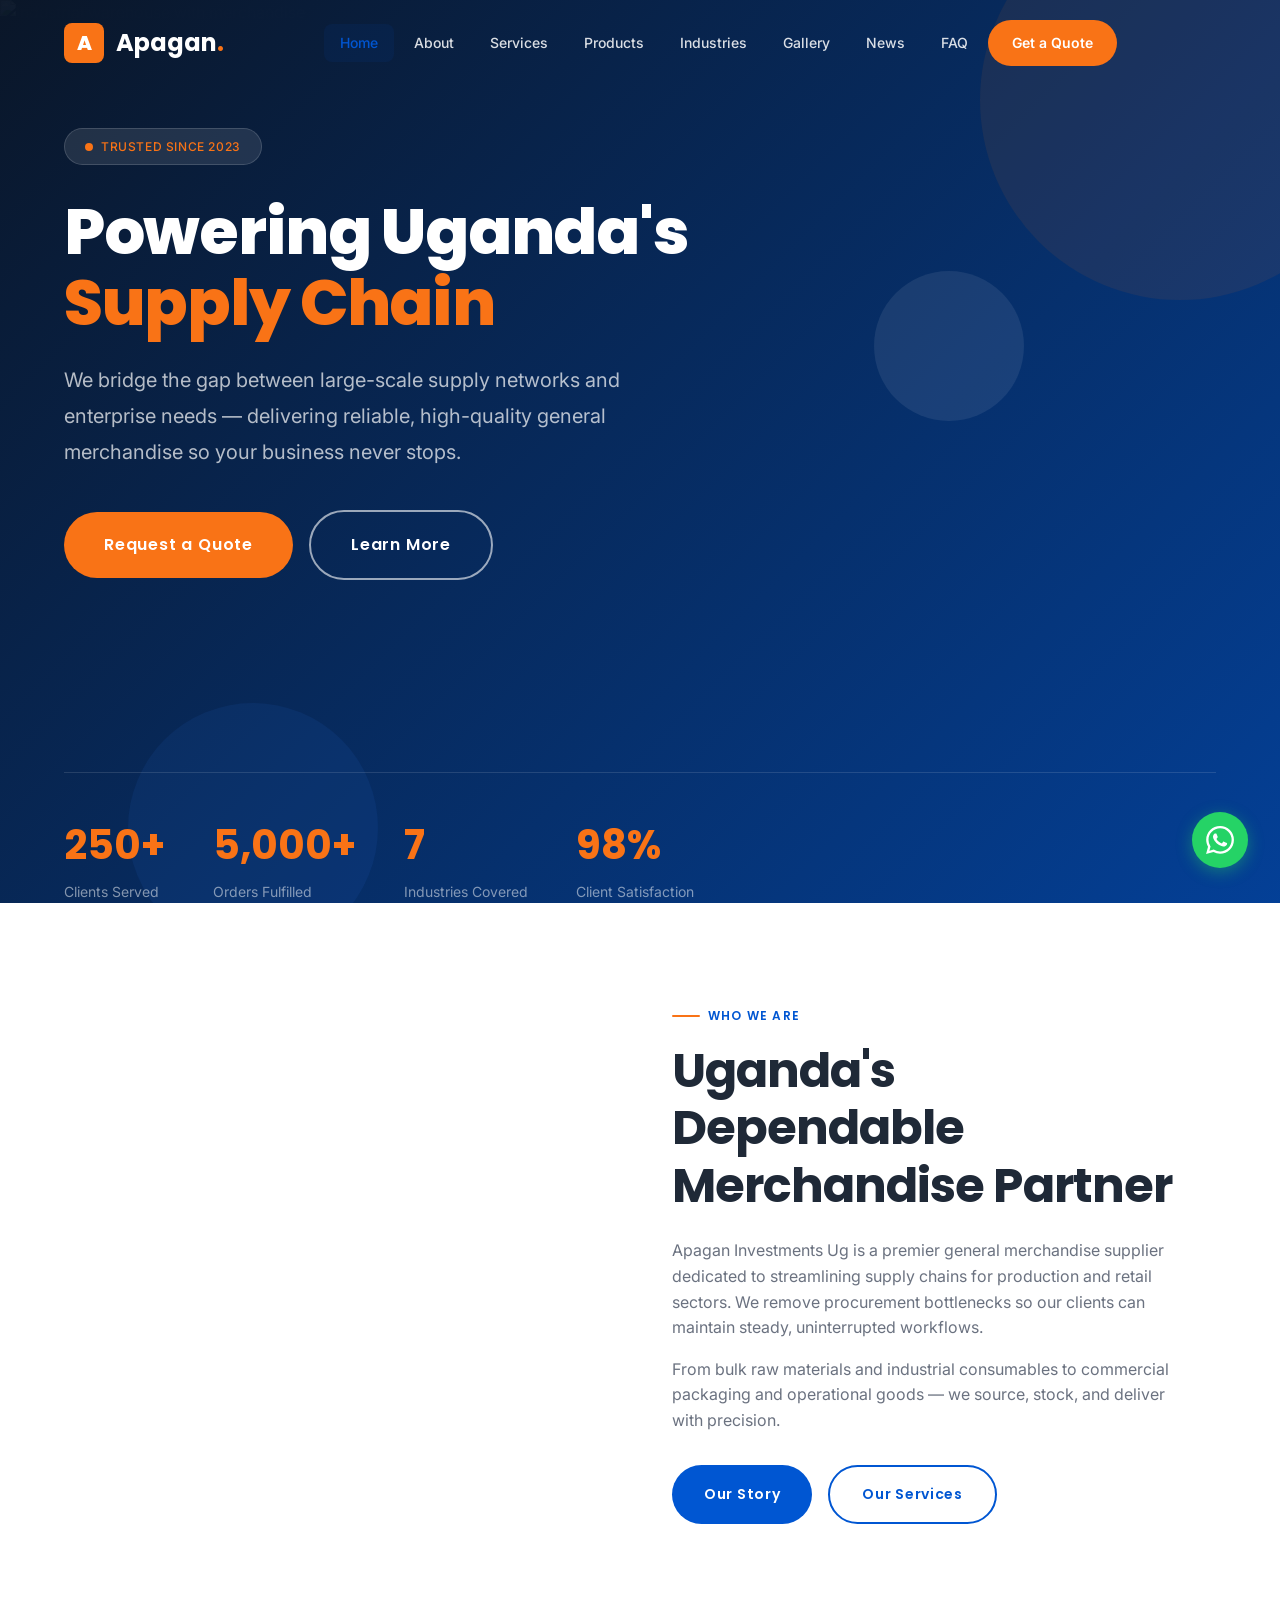
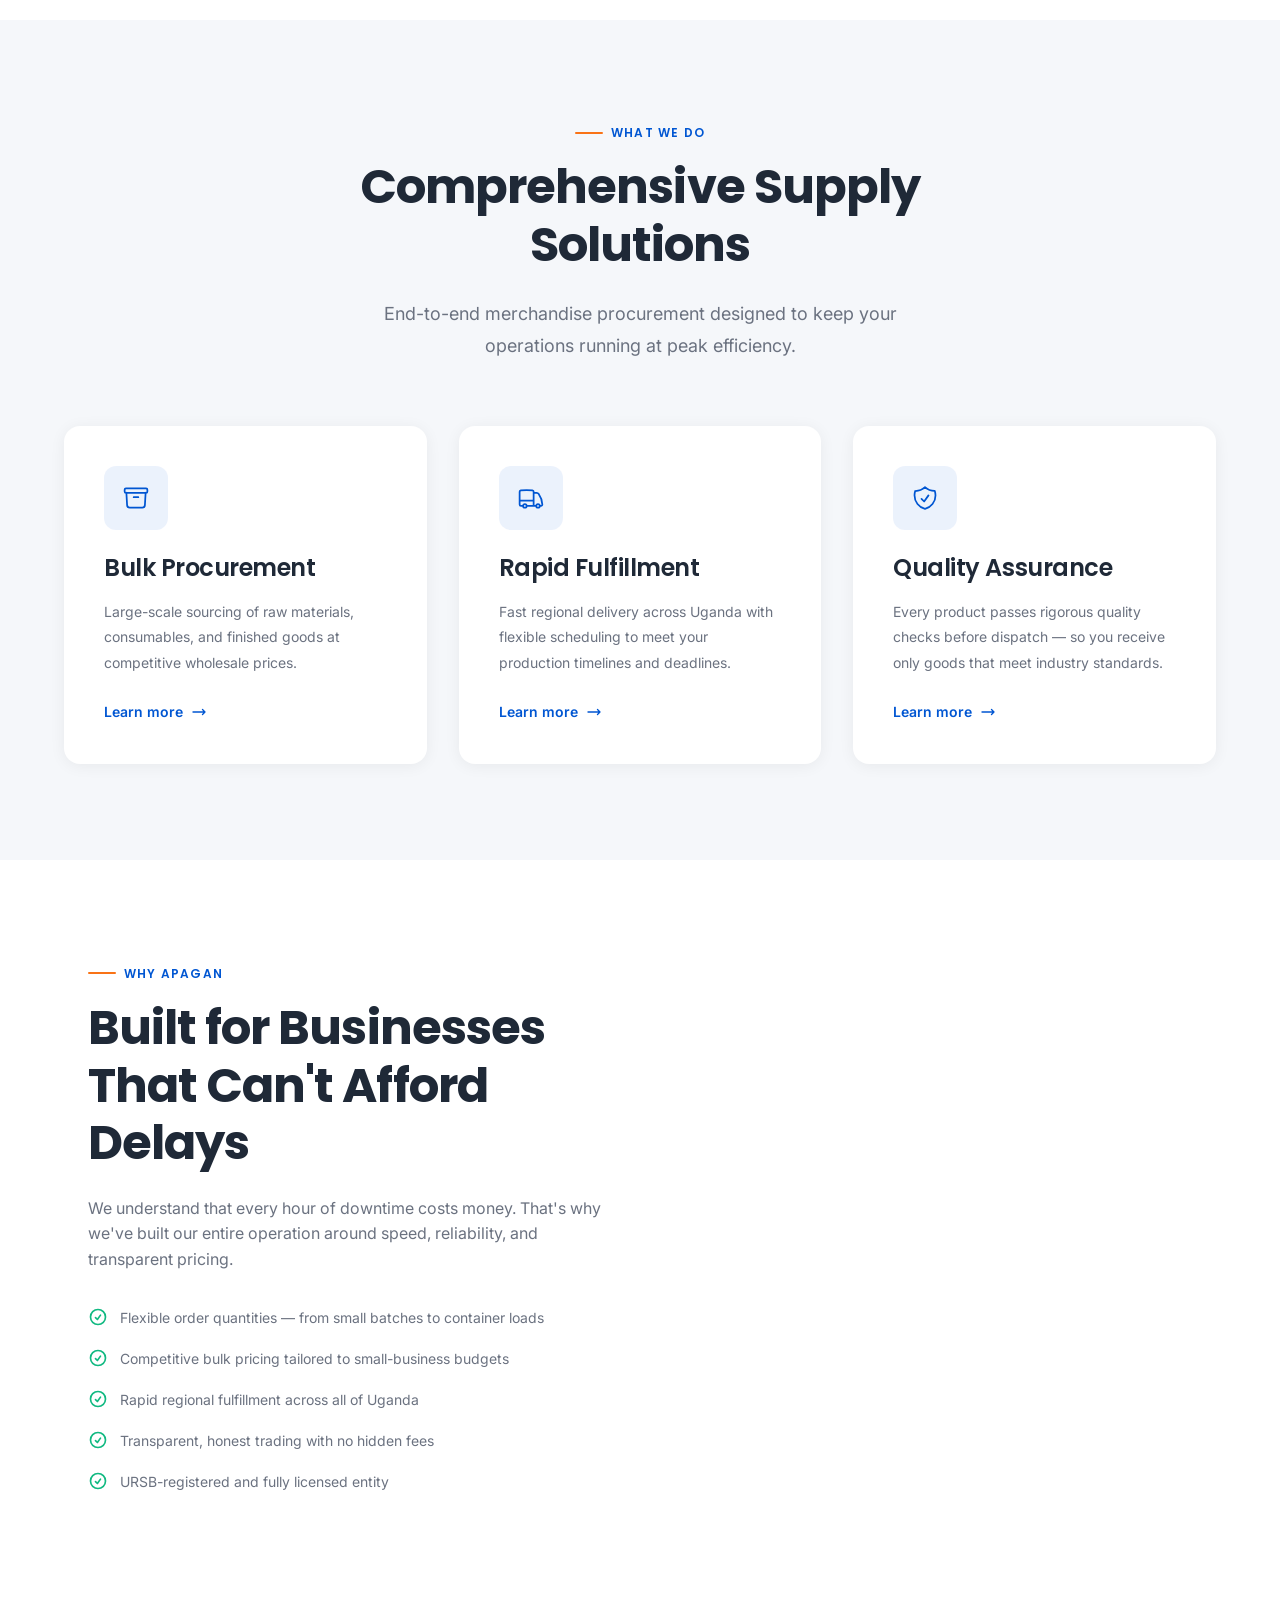
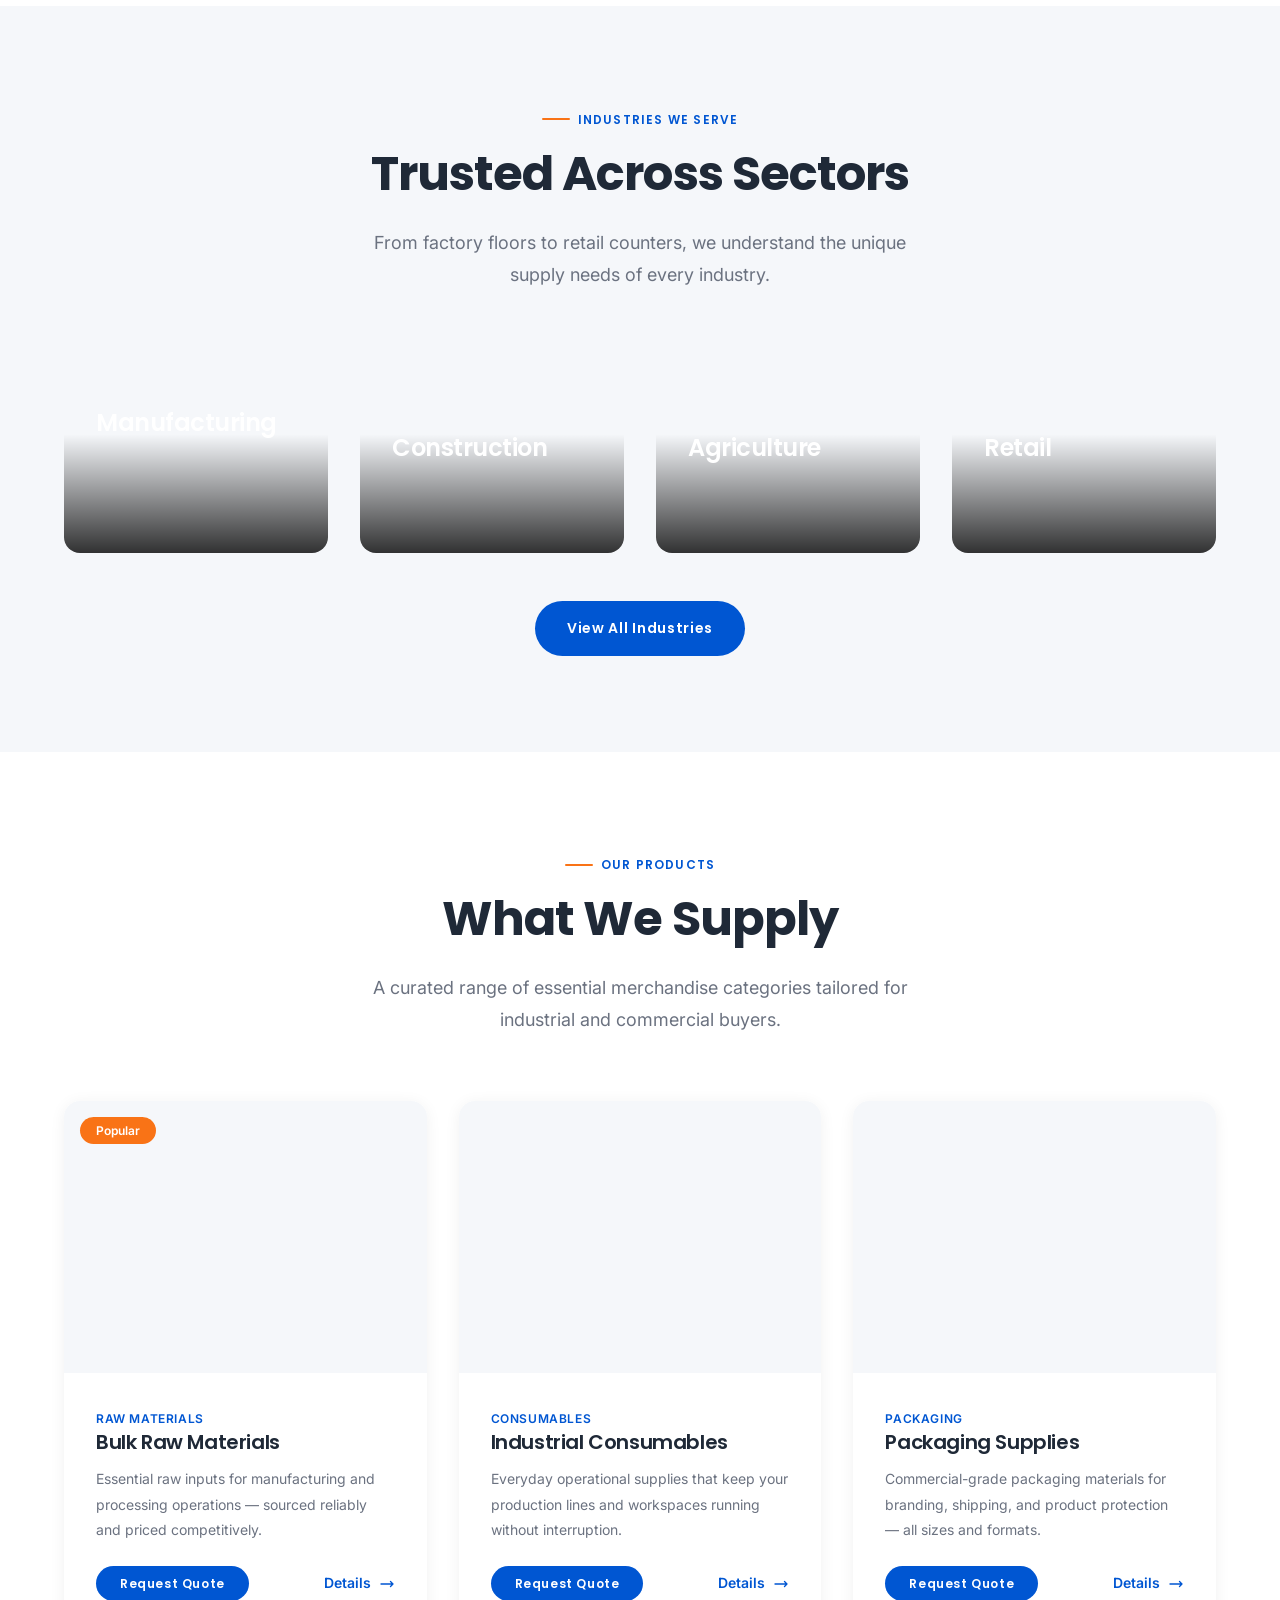
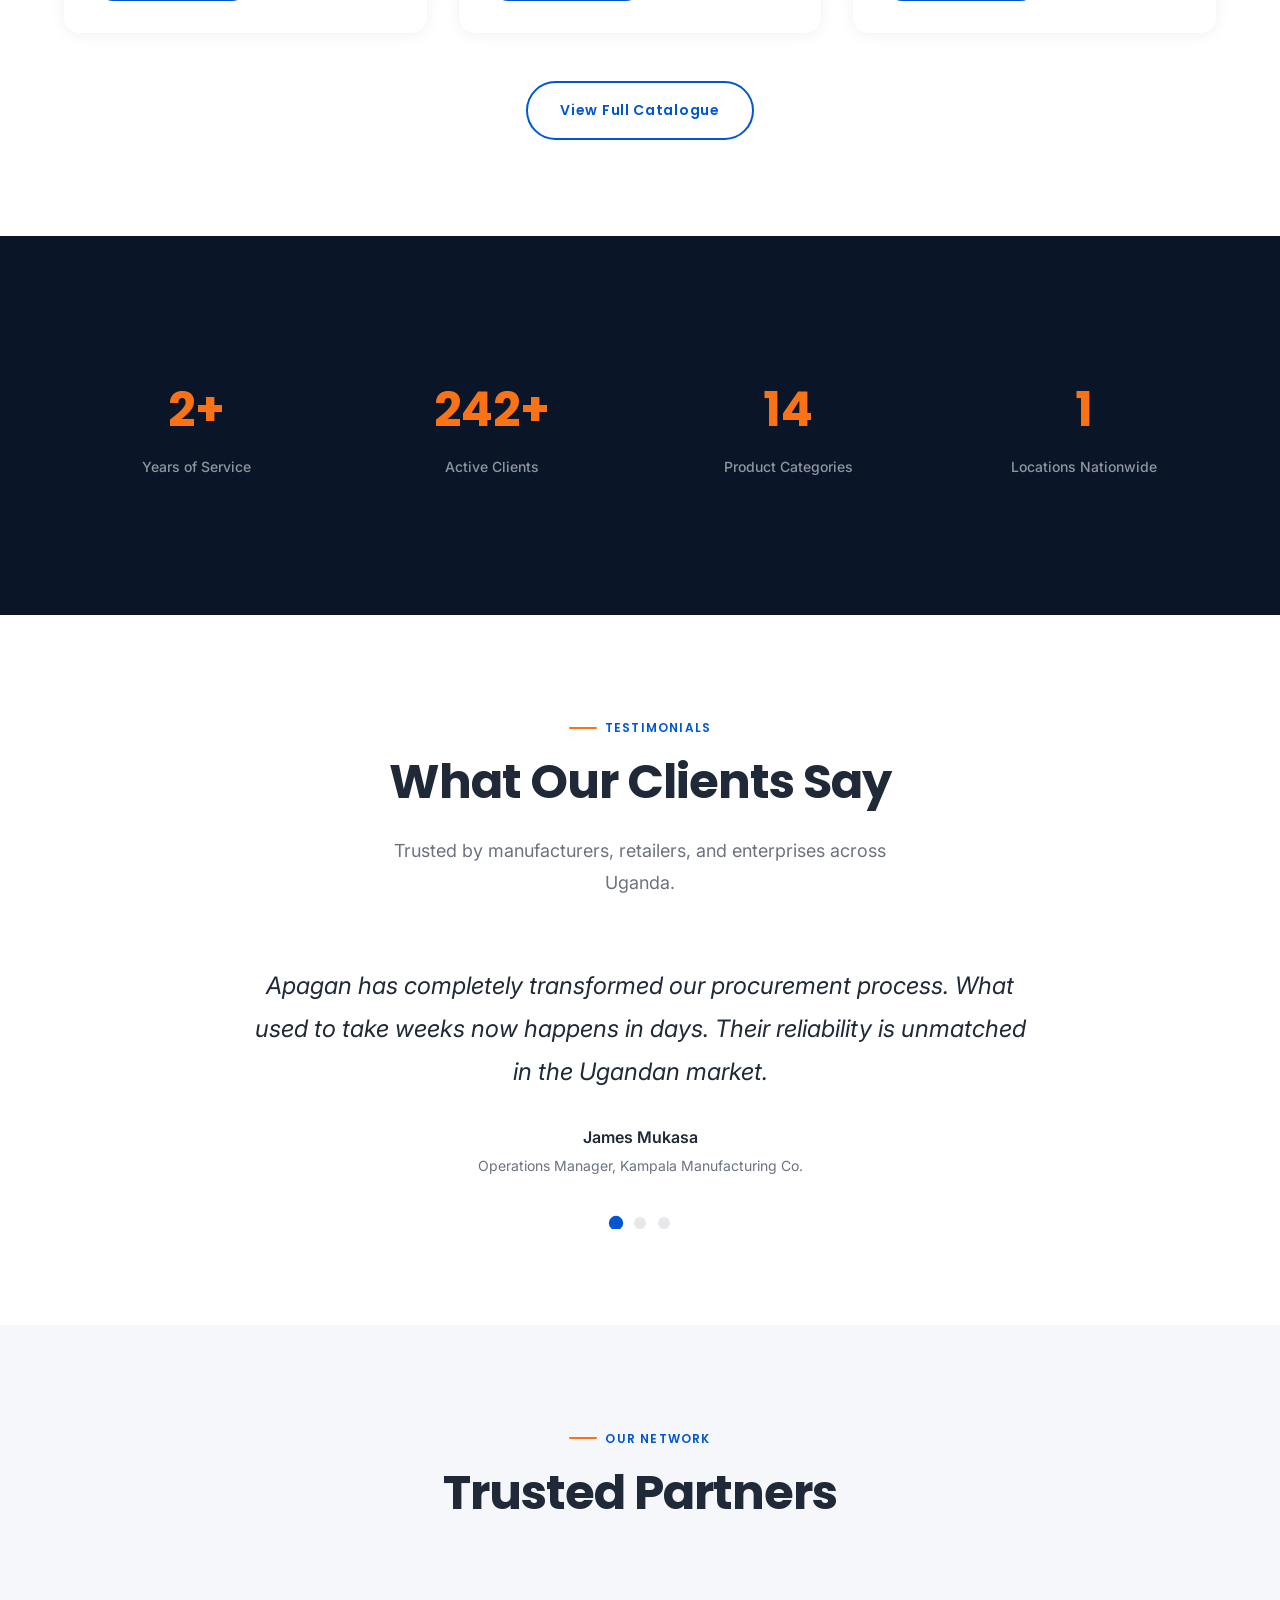
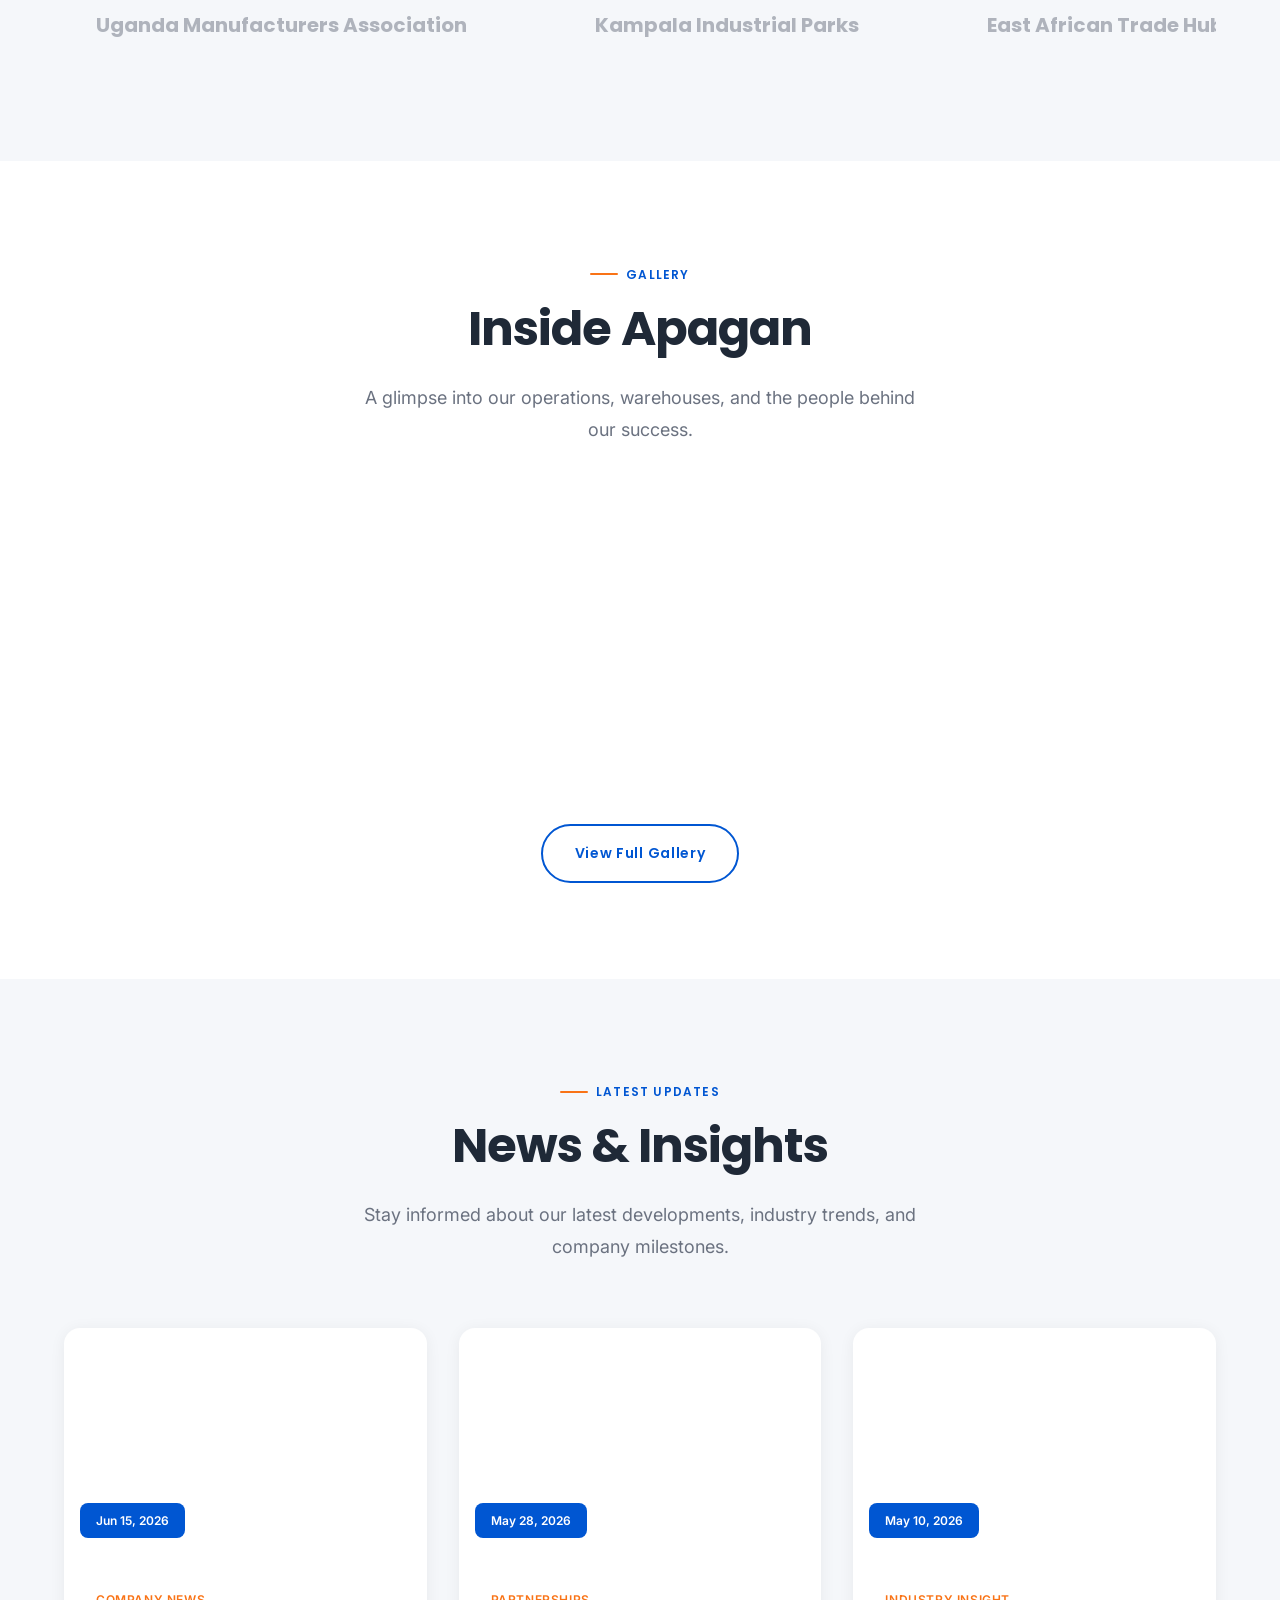
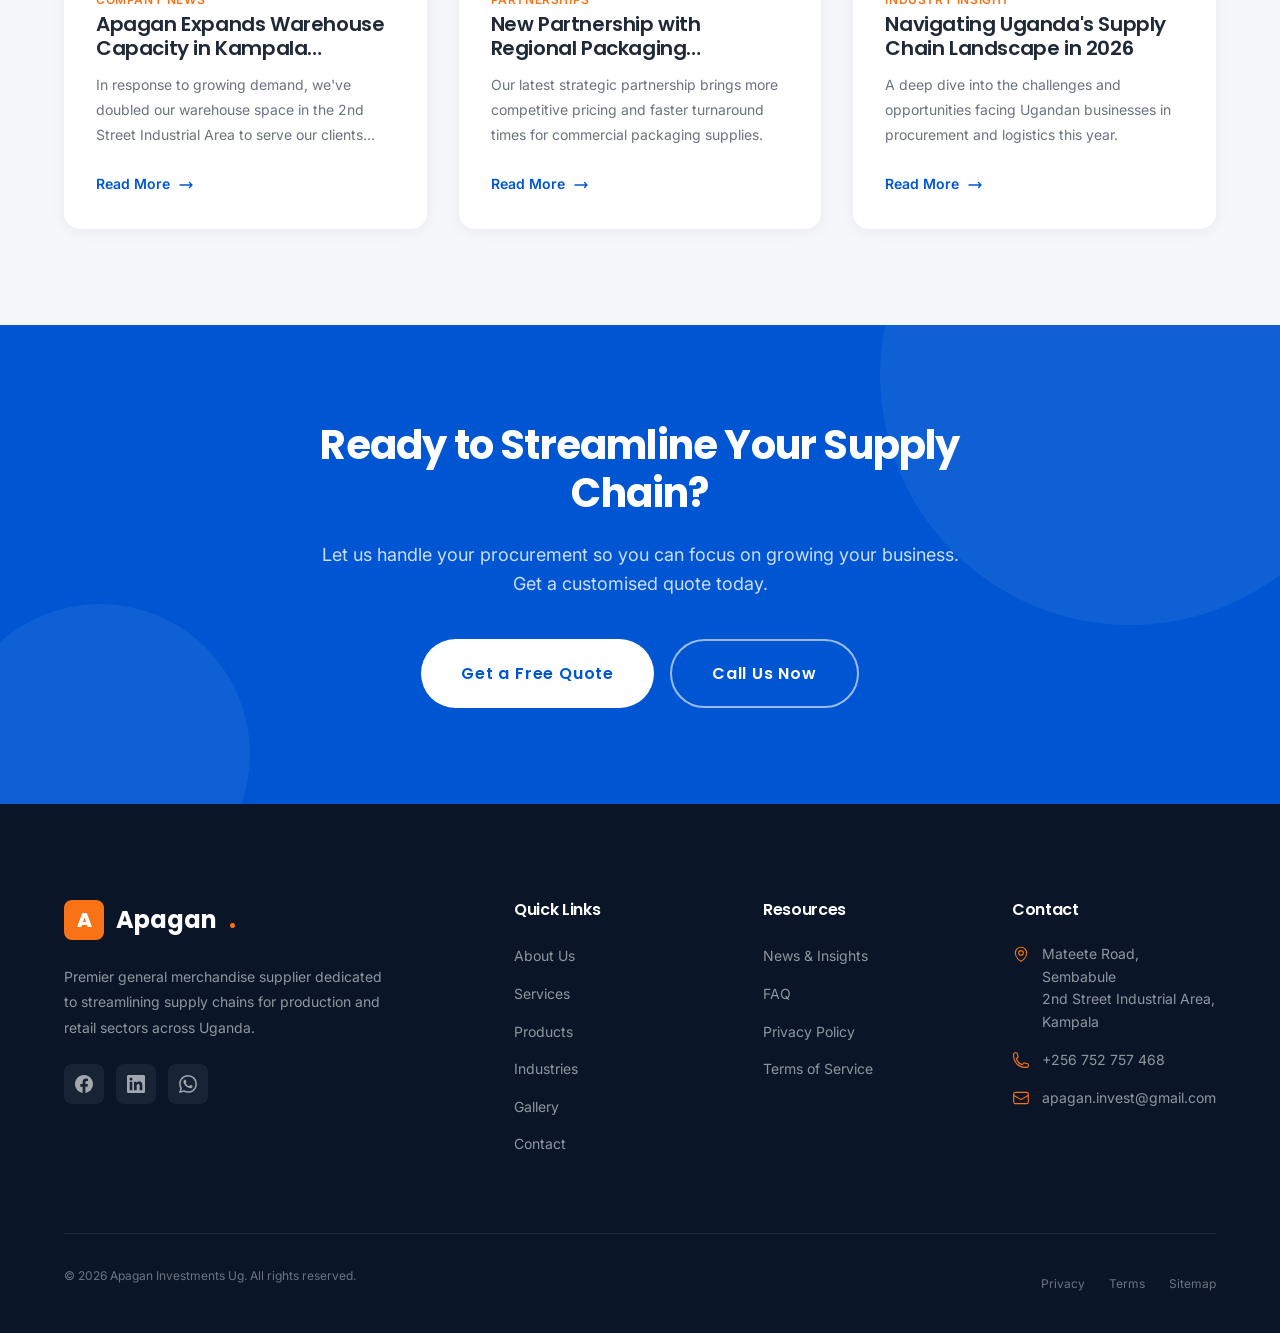
==== index.html @ 0154a601 "first commit" ====
<!DOCTYPE html>
<html lang="en">
<head>
  <meta charset="UTF-8">
  <meta name="viewport" content="width=device-width, initial-scale=1.0">
  <meta http-equiv="X-UA-Compatible" content="IE=edge">

  <!-- SEO -->
  <title>Apagan Investments Ug — Premier General Merchandise Supplier in Uganda</title>
  <meta name="description" content="Apagan Investments Ug is Uganda's trusted general merchandise supplier. We provide bulk raw materials, industrial consumables, packaging supplies, and operational goods with rapid regional fulfillment.">
  <meta name="keywords" content="general merchandise Uganda, bulk supplier Kampala, industrial supplies Uganda, packaging supplies, raw materials supplier">
  <link rel="canonical" href="https://www.apaganinvestments.co.ug/">

  <!-- Open Graph -->
  <meta property="og:type" content="website">
  <meta property="og:title" content="Apagan Investments Ug — Premier General Merchandise Supplier">
  <meta property="og:description" content="Streamlining supply chains for production and retail sectors across Uganda.">
  <meta property="og:url" content="https://www.apaganinvestments.co.ug/">
  <meta property="og:site_name" content="Apagan Investments Ug">
  <meta property="og:locale" content="en_UG">

  <!-- Twitter Card -->
  <meta name="twitter:card" content="summary_large_image">
  <meta name="twitter:title" content="Apagan Investments Ug — Premier General Merchandise Supplier">
  <meta name="twitter:description" content="Streamlining supply chains for production and retail sectors across Uganda.">

  <!-- Schema.org Structured Data -->
  <script type="application/ld+json">
  {
    "@context": "https://schema.org",
    "@type": "Organization",
    "name": "Apagan Investments Ug",
    "description": "Premier general merchandise supplier dedicated to streamlining supply chains for production and retail sectors in Uganda.",
    "url": "https://www.apaganinvestments.co.ug",
    "telephone": "+256752757468",
    "email": "apagan.invest@gmail.com",
    "foundingDate": "2023-05",
    "address": [
      {
        "@type": "PostalAddress",
        "streetAddress": "Mateete Road",
        "addressLocality": "Sembabule",
        "addressCountry": "UG"
      },
      {
        "@type": "PostalAddress",
        "streetAddress": "2nd Street Industrial Area",
        "addressLocality": "Kampala",
        "addressCountry": "UG"
      }
    ],
    "sameAs": [
      "https://www.facebook.com/apaganinvestments",
      "https://www.linkedin.com/company/apaganinvestments"
    ]
  }
  </script>

  <!-- Fonts -->
  <link rel="preconnect" href="https://fonts.googleapis.com">
  <link rel="preconnect" href="https://fonts.gstatic.com" crossorigin>
  <link href="https://fonts.googleapis.com/css2?family=Inter:wght@400;500;600;700&family=Poppins:wght@400;500;600;700;800&display=swap" rel="stylesheet">

  <!-- Stylesheets -->
  <link rel="stylesheet" href="assets/css/variables.css">
  <link rel="stylesheet" href="assets/css/style.css">
  <link rel="stylesheet" href="assets/css/animations.css">
  <link rel="stylesheet" href="assets/css/responsive.css">
</head>
<body>

  <!-- Loading Screen -->
  <div class="loader" role="status" aria-label="Loading">
    <div class="loader__content">
      <div class="loader__logo">Apagan<span>.</span></div>
      <div class="loader__bar"><div class="loader__bar-inner"></div></div>
    </div>
  </div>

  <!-- Scroll Progress -->
  <div class="scroll-progress" aria-hidden="true"></div>

  <!-- Header / Navigation -->
  <header class="header" role="banner">
    <div class="container">
      <div class="header__inner">
        <a href="index.html" class="header__logo" aria-label="Apagan Investments Home">
          <div class="header__logo-icon">A</div>
          <div class="header__logo-text">Apagan<span>.</span></div>
        </a>

        <nav class="header__nav" role="navigation" aria-label="Main navigation">
          <a href="index.html" class="active">Home</a>
          <a href="about.html">About</a>
          <a href="services.html">Services</a>
          <a href="products.html">Products</a>
          <a href="industries.html">Industries</a>
          <a href="gallery.html">Gallery</a>
          <a href="news.html">News</a>
          <a href="faq.html">FAQ</a>
          <a href="contact.html" class="header__cta">Get a Quote</a>
        </nav>

        <div class="header__overlay"></div>

        <button class="header__toggle" aria-label="Toggle navigation menu" aria-expanded="false">
          <span></span><span></span><span></span>
        </button>
      </div>
    </div>
  </header>

  <!-- ================================================================
       HERO SECTION
       ================================================================ -->
  <section class="hero" id="hero">
    <div class="hero__bg">
      <img src="https://images.unsplash.com/photo-1586528116311-ad8dd3c8310d?w=1920&q=80" alt="Industrial warehouse with merchandise" width="1920" height="1080" loading="eager">
    </div>
    <div class="hero__overlay"></div>
    <div class="hero__shapes" aria-hidden="true">
      <div class="hero__shape hero__shape--1"></div>
      <div class="hero__shape hero__shape--2"></div>
      <div class="hero__shape hero__shape--3"></div>
    </div>

    <div class="container">
      <div class="hero__content">
        <div class="hero__badge">Trusted Since 2023</div>
        <h1 class="hero__title">Powering Uganda's <span>Supply Chain</span></h1>
        <p class="hero__desc">We bridge the gap between large-scale supply networks and enterprise needs — delivering reliable, high-quality general merchandise so your business never stops.</p>
        <div class="hero__actions">
          <a href="contact.html" class="btn btn--secondary btn--lg">Request a Quote</a>
          <a href="about.html" class="btn btn--outline-white btn--lg">Learn More</a>
        </div>
      </div>

      <div class="hero__stats">
        <div>
          <div class="hero__stat-number"><span data-counter="250" data-suffix="+">0</span></div>
          <div class="hero__stat-label">Clients Served</div>
        </div>
        <div>
          <div class="hero__stat-number"><span data-counter="5000" data-suffix="+">0</span></div>
          <div class="hero__stat-label">Orders Fulfilled</div>
        </div>
        <div>
          <div class="hero__stat-number"><span data-counter="7" data-suffix="">0</span></div>
          <div class="hero__stat-label">Industries Covered</div>
        </div>
        <div>
          <div class="hero__stat-number"><span data-counter="98" data-suffix="%">0</span></div>
          <div class="hero__stat-label">Client Satisfaction</div>
        </div>
      </div>
    </div>
  </section>

  <!-- ================================================================
       COMPANY OVERVIEW
       ================================================================ -->
  <section class="section" id="overview">
    <div class="container">
      <div class="split">
        <div class="split__image" data-reveal="fade-right">
          <img src="https://images.unsplash.com/photo-1553413077-190dd305871c?w=800&q=80" alt="Apagan Investments warehouse operations" width="800" height="600" loading="lazy">
        </div>
        <div class="split__content" data-reveal="fade-left">
          <span class="section__label">Who We Are</span>
          <h2 class="section__title" style="text-align:left;">Uganda's Dependable Merchandise Partner</h2>
          <p class="text-light">Apagan Investments Ug is a premier general merchandise supplier dedicated to streamlining supply chains for production and retail sectors. We remove procurement bottlenecks so our clients can maintain steady, uninterrupted workflows.</p>
          <p class="text-light">From bulk raw materials and industrial consumables to commercial packaging and operational goods — we source, stock, and deliver with precision.</p>
          <div style="display:flex;gap:1rem;flex-wrap:wrap;margin-top:2rem;">
            <a href="about.html" class="btn btn--primary">Our Story</a>
            <a href="services.html" class="btn btn--outline">Our Services</a>
          </div>
        </div>
      </div>
    </div>
  </section>

  <!-- ================================================================
       SERVICES PREVIEW
       ================================================================ -->
  <section class="section section--bg" id="services">
    <div class="container">
      <div class="section__header" data-reveal="fade-up">
        <span class="section__label">What We Do</span>
        <h2 class="section__title">Comprehensive Supply Solutions</h2>
        <p class="section__subtitle">End-to-end merchandise procurement designed to keep your operations running at peak efficiency.</p>
      </div>

      <div class="grid grid--3">
        <!-- Service 1 -->
        <div class="service-card" data-reveal="fade-up" data-reveal-delay="100">
          <div class="service-card__icon">
            <svg xmlns="http://www.w3.org/2000/svg" fill="none" viewBox="0 0 24 24" stroke="currentColor" stroke-width="1.5"><path stroke-linecap="round" stroke-linejoin="round" d="M20.25 7.5l-.625 10.632a2.25 2.25 0 01-2.247 2.118H6.622a2.25 2.25 0 01-2.247-2.118L3.75 7.5M10 11.25h4M3.375 7.5h17.25c.621 0 1.125-.504 1.125-1.125v-1.5c0-.621-.504-1.125-1.125-1.125H3.375c-.621 0-1.125.504-1.125 1.125v1.5c0 .621.504 1.125 1.125 1.125z"/></svg>
          </div>
          <h3 class="service-card__title">Bulk Procurement</h3>
          <p class="service-card__text">Large-scale sourcing of raw materials, consumables, and finished goods at competitive wholesale prices.</p>
          <a href="services.html" class="card__link">Learn more <svg xmlns="http://www.w3.org/2000/svg" fill="none" viewBox="0 0 24 24" stroke="currentColor" stroke-width="2"><path stroke-linecap="round" stroke-linejoin="round" d="M17.25 8.25L21 12m0 0l-3.75 3.75M21 12H3"/></svg></a>
        </div>

        <!-- Service 2 -->
        <div class="service-card" data-reveal="fade-up" data-reveal-delay="200">
          <div class="service-card__icon">
            <svg xmlns="http://www.w3.org/2000/svg" fill="none" viewBox="0 0 24 24" stroke="currentColor" stroke-width="1.5"><path stroke-linecap="round" stroke-linejoin="round" d="M8.25 18.75a1.5 1.5 0 01-3 0m3 0a1.5 1.5 0 00-3 0m3 0h6m-9 0H3.375a1.125 1.125 0 01-1.125-1.125V14.25m17.25 4.5a1.5 1.5 0 01-3 0m3 0a1.5 1.5 0 00-3 0m3 0h1.125c.621 0 1.129-.504 1.09-1.124a17.902 17.902 0 00-3.213-9.193 2.056 2.056 0 00-1.58-.86H14.25M16.5 18.75h-2.25m0-11.177v-.958c0-.568-.422-1.048-.987-1.106a48.554 48.554 0 00-10.026 0 1.106 1.106 0 00-.987 1.106v7.635m12-6.677v6.677m0 4.5v-4.5m0 0h-12"/></svg>
          </div>
          <h3 class="service-card__title">Rapid Fulfillment</h3>
          <p class="service-card__text">Fast regional delivery across Uganda with flexible scheduling to meet your production timelines and deadlines.</p>
          <a href="services.html" class="card__link">Learn more <svg xmlns="http://www.w3.org/2000/svg" fill="none" viewBox="0 0 24 24" stroke="currentColor" stroke-width="2"><path stroke-linecap="round" stroke-linejoin="round" d="M17.25 8.25L21 12m0 0l-3.75 3.75M21 12H3"/></svg></a>
        </div>

        <!-- Service 3 -->
        <div class="service-card" data-reveal="fade-up" data-reveal-delay="300">
          <div class="service-card__icon">
            <svg xmlns="http://www.w3.org/2000/svg" fill="none" viewBox="0 0 24 24" stroke="currentColor" stroke-width="1.5"><path stroke-linecap="round" stroke-linejoin="round" d="M9 12.75L11.25 15 15 9.75m-3-7.036A11.959 11.959 0 013.598 6 11.99 11.99 0 003 9.749c0 5.592 3.824 10.29 9 11.623 5.176-1.332 9-6.03 9-11.622 0-1.31-.21-2.571-.598-3.751h-.152c-3.196 0-6.1-1.248-8.25-3.285z"/></svg>
          </div>
          <h3 class="service-card__title">Quality Assurance</h3>
          <p class="service-card__text">Every product passes rigorous quality checks before dispatch — so you receive only goods that meet industry standards.</p>
          <a href="services.html" class="card__link">Learn more <svg xmlns="http://www.w3.org/2000/svg" fill="none" viewBox="0 0 24 24" stroke="currentColor" stroke-width="2"><path stroke-linecap="round" stroke-linejoin="round" d="M17.25 8.25L21 12m0 0l-3.75 3.75M21 12H3"/></svg></a>
        </div>
      </div>
    </div>
  </section>

  <!-- ================================================================
       WHY CHOOSE US
       ================================================================ -->
  <section class="section" id="why-us">
    <div class="container">
      <div class="split split--reverse">
        <div class="split__image" data-reveal="fade-left">
          <img src="https://images.unsplash.com/photo-1600880292203-757bb62b4baf?w=800&q=80" alt="Professional business handshake" width="800" height="600" loading="lazy">
        </div>
        <div class="split__content" data-reveal="fade-right">
          <span class="section__label">Why Apagan</span>
          <h2 class="section__title" style="text-align:left;">Built for Businesses That Can't Afford Delays</h2>
          <p class="text-light" style="margin-bottom:2rem;">We understand that every hour of downtime costs money. That's why we've built our entire operation around speed, reliability, and transparent pricing.</p>

          <ul class="check-list">
            <li>
              <svg xmlns="http://www.w3.org/2000/svg" fill="none" viewBox="0 0 24 24" stroke="currentColor" stroke-width="2"><path stroke-linecap="round" stroke-linejoin="round" d="M9 12.75L11.25 15 15 9.75M21 12a9 9 0 11-18 0 9 9 0 0118 0z"/></svg>
              Flexible order quantities — from small batches to container loads
            </li>
            <li>
              <svg xmlns="http://www.w3.org/2000/svg" fill="none" viewBox="0 0 24 24" stroke="currentColor" stroke-width="2"><path stroke-linecap="round" stroke-linejoin="round" d="M9 12.75L11.25 15 15 9.75M21 12a9 9 0 11-18 0 9 9 0 0118 0z"/></svg>
              Competitive bulk pricing tailored to small-business budgets
            </li>
            <li>
              <svg xmlns="http://www.w3.org/2000/svg" fill="none" viewBox="0 0 24 24" stroke="currentColor" stroke-width="2"><path stroke-linecap="round" stroke-linejoin="round" d="M9 12.75L11.25 15 15 9.75M21 12a9 9 0 11-18 0 9 9 0 0118 0z"/></svg>
              Rapid regional fulfillment across all of Uganda
            </li>
            <li>
              <svg xmlns="http://www.w3.org/2000/svg" fill="none" viewBox="0 0 24 24" stroke="currentColor" stroke-width="2"><path stroke-linecap="round" stroke-linejoin="round" d="M9 12.75L11.25 15 15 9.75M21 12a9 9 0 11-18 0 9 9 0 0118 0z"/></svg>
              Transparent, honest trading with no hidden fees
            </li>
            <li>
              <svg xmlns="http://www.w3.org/2000/svg" fill="none" viewBox="0 0 24 24" stroke="currentColor" stroke-width="2"><path stroke-linecap="round" stroke-linejoin="round" d="M9 12.75L11.25 15 15 9.75M21 12a9 9 0 11-18 0 9 9 0 0118 0z"/></svg>
              URSB-registered and fully licensed entity
            </li>
          </ul>
        </div>
      </div>
    </div>
  </section>

  <!-- ================================================================
       INDUSTRIES
       ================================================================ -->
  <section class="section section--bg" id="industries">
    <div class="container">
      <div class="section__header" data-reveal="fade-up">
        <span class="section__label">Industries We Serve</span>
        <h2 class="section__title">Trusted Across Sectors</h2>
        <p class="section__subtitle">From factory floors to retail counters, we understand the unique supply needs of every industry.</p>
      </div>

      <div class="grid grid--4">
        <div class="industry-card" data-reveal="fade-up" data-reveal-delay="100">
          <img src="https://images.unsplash.com/photo-1581091226825-a6a2a5aee158?w=600&q=80" alt="Manufacturing industry" width="600" height="450" loading="lazy">
          <div class="industry-card__overlay">
            <h3 class="industry-card__title">Manufacturing</h3>
            <p class="industry-card__text">Raw materials and consumables for production lines.</p>
          </div>
        </div>

        <div class="industry-card" data-reveal="fade-up" data-reveal-delay="200">
          <img src="https://images.unsplash.com/photo-1504307651254-35680f356dfd?w=600&q=80" alt="Construction industry" width="600" height="450" loading="lazy">
          <div class="industry-card__overlay">
            <h3 class="industry-card__title">Construction</h3>
            <p class="industry-card__text">Building supplies and operational goods.</p>
          </div>
        </div>

        <div class="industry-card" data-reveal="fade-up" data-reveal-delay="300">
          <img src="https://images.unsplash.com/photo-1560493676-04071c5f467b?w=600&q=80" alt="Agriculture industry" width="600" height="450" loading="lazy">
          <div class="industry-card__overlay">
            <h3 class="industry-card__title">Agriculture</h3>
            <p class="industry-card__text">Processing and packaging materials for agri-business.</p>
          </div>
        </div>

        <div class="industry-card" data-reveal="fade-up" data-reveal-delay="400">
          <img src="https://images.unsplash.com/photo-1556742049-0cfed4f6a45d?w=600&q=80" alt="Retail industry" width="600" height="450" loading="lazy">
          <div class="industry-card__overlay">
            <h3 class="industry-card__title">Retail</h3>
            <p class="industry-card__text">Commercial merchandise and display supplies.</p>
          </div>
        </div>
      </div>

      <div class="text-center mt-12" data-reveal="fade-up">
        <a href="industries.html" class="btn btn--primary">View All Industries</a>
      </div>
    </div>
  </section>

  <!-- ================================================================
       FEATURED PRODUCTS
       ================================================================ -->
  <section class="section" id="products">
    <div class="container">
      <div class="section__header" data-reveal="fade-up">
        <span class="section__label">Our Products</span>
        <h2 class="section__title">What We Supply</h2>
        <p class="section__subtitle">A curated range of essential merchandise categories tailored for industrial and commercial buyers.</p>
      </div>

      <div class="grid grid--3">
        <div class="product-card" data-reveal="fade-up" data-reveal-delay="100">
          <div class="product-card__image">
            <img src="https://images.unsplash.com/photo-1558618666-fcd25c85f82e?w=600&q=80" alt="Bulk raw materials" width="600" height="450" loading="lazy">
            <span class="product-card__badge">Popular</span>
          </div>
          <div class="product-card__body">
            <span class="product-card__category">Raw Materials</span>
            <h3 class="product-card__title">Bulk Raw Materials</h3>
            <p class="product-card__text">Essential raw inputs for manufacturing and processing operations — sourced reliably and priced competitively.</p>
            <div class="product-card__footer">
              <a href="contact.html" class="btn btn--primary btn--sm">Request Quote</a>
              <a href="products.html" class="card__link">Details <svg xmlns="http://www.w3.org/2000/svg" fill="none" viewBox="0 0 24 24" stroke="currentColor" stroke-width="2"><path stroke-linecap="round" stroke-linejoin="round" d="M17.25 8.25L21 12m0 0l-3.75 3.75M21 12H3"/></svg></a>
            </div>
          </div>
        </div>

        <div class="product-card" data-reveal="fade-up" data-reveal-delay="200">
          <div class="product-card__image">
            <img src="https://images.unsplash.com/photo-1605732562742-3023a888e56e?w=600&q=80" alt="Industrial consumables" width="600" height="450" loading="lazy">
          </div>
          <div class="product-card__body">
            <span class="product-card__category">Consumables</span>
            <h3 class="product-card__title">Industrial Consumables</h3>
            <p class="product-card__text">Everyday operational supplies that keep your production lines and workspaces running without interruption.</p>
            <div class="product-card__footer">
              <a href="contact.html" class="btn btn--primary btn--sm">Request Quote</a>
              <a href="products.html" class="card__link">Details <svg xmlns="http://www.w3.org/2000/svg" fill="none" viewBox="0 0 24 24" stroke="currentColor" stroke-width="2"><path stroke-linecap="round" stroke-linejoin="round" d="M17.25 8.25L21 12m0 0l-3.75 3.75M21 12H3"/></svg></a>
            </div>
          </div>
        </div>

        <div class="product-card" data-reveal="fade-up" data-reveal-delay="300">
          <div class="product-card__image">
            <img src="https://images.unsplash.com/photo-1589939705384-5185137a7f0f?w=600&q=80" alt="Packaging supplies" width="600" height="450" loading="lazy">
          </div>
          <div class="product-card__body">
            <span class="product-card__category">Packaging</span>
            <h3 class="product-card__title">Packaging Supplies</h3>
            <p class="product-card__text">Commercial-grade packaging materials for branding, shipping, and product protection — all sizes and formats.</p>
            <div class="product-card__footer">
              <a href="contact.html" class="btn btn--primary btn--sm">Request Quote</a>
              <a href="products.html" class="card__link">Details <svg xmlns="http://www.w3.org/2000/svg" fill="none" viewBox="0 0 24 24" stroke="currentColor" stroke-width="2"><path stroke-linecap="round" stroke-linejoin="round" d="M17.25 8.25L21 12m0 0l-3.75 3.75M21 12H3"/></svg></a>
            </div>
          </div>
        </div>
      </div>

      <div class="text-center mt-12" data-reveal="fade-up">
        <a href="products.html" class="btn btn--outline">View Full Catalogue</a>
      </div>
    </div>
  </section>

  <!-- ================================================================
       STATISTICS
       ================================================================ -->
  <section class="section section--dark" id="stats">
    <div class="container">
      <div class="stats" data-reveal="fade-up">
        <div class="stat">
          <div class="stat__number"><span data-counter="3" data-suffix="+">0</span></div>
          <div class="stat__label">Years of Service</div>
        </div>
        <div class="stat">
          <div class="stat__number"><span data-counter="250" data-suffix="+">0</span></div>
          <div class="stat__label">Active Clients</div>
        </div>
        <div class="stat">
          <div class="stat__number"><span data-counter="15" data-suffix="">0</span></div>
          <div class="stat__label">Product Categories</div>
        </div>
        <div class="stat">
          <div class="stat__number"><span data-counter="2" data-suffix="">0</span></div>
          <div class="stat__label">Locations Nationwide</div>
        </div>
      </div>
    </div>
  </section>

  <!-- ================================================================
       TESTIMONIALS
       ================================================================ -->
  <section class="section" id="testimonials">
    <div class="container">
      <div class="section__header" data-reveal="fade-up">
        <span class="section__label">Testimonials</span>
        <h2 class="section__title">What Our Clients Say</h2>
        <p class="section__subtitle">Trusted by manufacturers, retailers, and enterprises across Uganda.</p>
      </div>

      <div class="testimonials-slider" data-reveal="fade-up">
        <div class="testimonials__track">
          <div class="testimonial">
            <div class="testimonial__inner">
              <p class="testimonial__quote">Apagan has completely transformed our procurement process. What used to take weeks now happens in days. Their reliability is unmatched in the Ugandan market.</p>
              <div class="testimonial__author">James Mukasa</div>
              <div class="testimonial__role">Operations Manager, Kampala Manufacturing Co.</div>
            </div>
          </div>
          <div class="testimonial">
            <div class="testimonial__inner">
              <p class="testimonial__quote">We switched to Apagan for our packaging supplies and haven't looked back. Competitive pricing, consistent quality, and a team that genuinely cares about our deadlines.</p>
              <div class="testimonial__author">Sarah Namutebi</div>
              <div class="testimonial__role">Procurement Director, FreshPack Uganda</div>
            </div>
          </div>
          <div class="testimonial">
            <div class="testimonial__inner">
              <p class="testimonial__quote">As a small factory, we need a supplier who understands flexible quantities. Apagan delivers exactly what we need, when we need it — no minimum order headaches.</p>
              <div class="testimonial__author">David Kato</div>
              <div class="testimonial__role">Founder, Kato Processing Ltd.</div>
            </div>
          </div>
        </div>
        <div class="testimonials__dots">
          <button class="testimonials__dot active" aria-label="Testimonial 1"></button>
          <button class="testimonials__dot" aria-label="Testimonial 2"></button>
          <button class="testimonials__dot" aria-label="Testimonial 3"></button>
        </div>
      </div>
    </div>
  </section>

  <!-- ================================================================
       PARTNERS
       ================================================================ -->
  <section class="section section--bg" id="partners">
    <div class="container">
      <div class="section__header" data-reveal="fade-up">
        <span class="section__label">Our Network</span>
        <h2 class="section__title">Trusted Partners</h2>
      </div>

      <div style="overflow:hidden;" data-reveal="fade-up">
        <div class="partners-track">
          <div class="partner-logo">Uganda Manufacturers Association</div>
          <div class="partner-logo">Kampala Industrial Parks</div>
          <div class="partner-logo">East African Trade Hub</div>
          <div class="partner-logo">URSB Certified</div>
          <div class="partner-logo">Uganda Revenue Authority</div>
          <div class="partner-logo">Private Sector Foundation</div>
          <div class="partner-logo">National Chamber of Commerce</div>
        </div>
      </div>
    </div>
  </section>

  <!-- ================================================================
       GALLERY PREVIEW
       ================================================================ -->
  <section class="section" id="gallery-preview">
    <div class="container">
      <div class="section__header" data-reveal="fade-up">
        <span class="section__label">Gallery</span>
        <h2 class="section__title">Inside Apagan</h2>
        <p class="section__subtitle">A glimpse into our operations, warehouses, and the people behind our success.</p>
      </div>

      <div class="grid grid--3" data-reveal="fade-up">
        <div class="gallery-item">
          <img src="https://images.unsplash.com/photo-1553413077-190dd305871c?w=600&q=80" alt="Warehouse operations" width="600" height="400" loading="lazy">
          <div class="gallery-item__overlay">
            <span class="gallery-item__title">Warehouse Operations</span>
          </div>
        </div>
        <div class="gallery-item">
          <img src="https://images.unsplash.com/photo-1586528116311-ad8dd3c8310d?w=600&q=80" alt="Industrial supplies storage" width="600" height="400" loading="lazy">
          <div class="gallery-item__overlay">
            <span class="gallery-item__title">Industrial Supplies</span>
          </div>
        </div>
        <div class="gallery-item">
          <img src="https://images.unsplash.com/photo-1566576912321-d58ddd7a6088?w=600&q=80" alt="Packaging and dispatch" width="600" height="400" loading="lazy">
          <div class="gallery-item__overlay">
            <span class="gallery-item__title">Packaging &amp; Dispatch</span>
          </div>
        </div>
      </div>

      <div class="text-center mt-12" data-reveal="fade-up">
        <a href="gallery.html" class="btn btn--outline">View Full Gallery</a>
      </div>
    </div>
  </section>

  <!-- ================================================================
       LATEST NEWS
       ================================================================ -->
  <section class="section section--bg" id="news">
    <div class="container">
      <div class="section__header" data-reveal="fade-up">
        <span class="section__label">Latest Updates</span>
        <h2 class="section__title">News &amp; Insights</h2>
        <p class="section__subtitle">Stay informed about our latest developments, industry trends, and company milestones.</p>
      </div>

      <div class="grid grid--3">
        <div class="news-card" data-reveal="fade-up" data-reveal-delay="100">
          <div class="news-card__image">
            <img src="https://images.unsplash.com/photo-1454165804606-c3d57bc86b40?w=600&q=80" alt="Business growth article" width="600" height="375" loading="lazy">
            <span class="news-card__date">Jun 15, 2026</span>
          </div>
          <div class="news-card__body">
            <span class="news-card__category">Company News</span>
            <h3 class="news-card__title">Apagan Expands Warehouse Capacity in Kampala Industrial Area</h3>
            <p class="news-card__excerpt">In response to growing demand, we've doubled our warehouse space in the 2nd Street Industrial Area to serve our clients even faster.</p>
            <a href="news.html" class="card__link">Read More <svg xmlns="http://www.w3.org/2000/svg" fill="none" viewBox="0 0 24 24" stroke="currentColor" stroke-width="2"><path stroke-linecap="round" stroke-linejoin="round" d="M17.25 8.25L21 12m0 0l-3.75 3.75M21 12H3"/></svg></a>
          </div>
        </div>

        <div class="news-card" data-reveal="fade-up" data-reveal-delay="200">
          <div class="news-card__image">
            <img src="https://images.unsplash.com/photo-1521791136064-7986c2920216?w=600&q=80" alt="Partnership announcement" width="600" height="375" loading="lazy">
            <span class="news-card__date">May 28, 2026</span>
          </div>
          <div class="news-card__body">
            <span class="news-card__category">Partnerships</span>
            <h3 class="news-card__title">New Partnership with Regional Packaging Manufacturers</h3>
            <p class="news-card__excerpt">Our latest strategic partnership brings more competitive pricing and faster turnaround times for commercial packaging supplies.</p>
            <a href="news.html" class="card__link">Read More <svg xmlns="http://www.w3.org/2000/svg" fill="none" viewBox="0 0 24 24" stroke="currentColor" stroke-width="2"><path stroke-linecap="round" stroke-linejoin="round" d="M17.25 8.25L21 12m0 0l-3.75 3.75M21 12H3"/></svg></a>
          </div>
        </div>

        <div class="news-card" data-reveal="fade-up" data-reveal-delay="300">
          <div class="news-card__image">
            <img src="https://images.unsplash.com/photo-1552664730-d307ca884978?w=600&q=80" alt="Industry insights" width="600" height="375" loading="lazy">
            <span class="news-card__date">May 10, 2026</span>
          </div>
          <div class="news-card__body">
            <span class="news-card__category">Industry Insight</span>
            <h3 class="news-card__title">Navigating Uganda's Supply Chain Landscape in 2026</h3>
            <p class="news-card__excerpt">A deep dive into the challenges and opportunities facing Ugandan businesses in procurement and logistics this year.</p>
            <a href="news.html" class="card__link">Read More <svg xmlns="http://www.w3.org/2000/svg" fill="none" viewBox="0 0 24 24" stroke="currentColor" stroke-width="2"><path stroke-linecap="round" stroke-linejoin="round" d="M17.25 8.25L21 12m0 0l-3.75 3.75M21 12H3"/></svg></a>
          </div>
        </div>
      </div>
    </div>
  </section>

  <!-- ================================================================
       CTA
       ================================================================ -->
  <section class="cta-section">
    <div class="cta-section__bg-shape cta-section__bg-shape--1" aria-hidden="true"></div>
    <div class="cta-section__bg-shape cta-section__bg-shape--2" aria-hidden="true"></div>
    <div class="container">
      <div class="cta-section__content" data-reveal="fade-up">
        <h2 class="cta-section__title">Ready to Streamline Your Supply Chain?</h2>
        <p class="cta-section__desc">Let us handle your procurement so you can focus on growing your business. Get a customised quote today.</p>
        <div class="cta-section__actions">
          <a href="contact.html" class="btn btn--white btn--lg">Get a Free Quote</a>
          <a href="tel:+256752757468" class="btn btn--outline-white btn--lg">Call Us Now</a>
        </div>
      </div>
    </div>
  </section>

  <!-- ================================================================
       FOOTER
       ================================================================ -->
  <footer class="footer" role="contentinfo">
    <div class="container">
      <div class="footer__grid">
        <!-- Brand Column -->
        <div class="footer__brand">
          <a href="index.html" class="footer__logo">
            <div class="footer__logo-icon">A</div>
            Apagan<span>.</span>
          </a>
          <p class="footer__desc">Premier general merchandise supplier dedicated to streamlining supply chains for production and retail sectors across Uganda.</p>
          <div class="footer__social">
            <a href="https://www.facebook.com/apaganinvestments" target="_blank" rel="noopener noreferrer" aria-label="Facebook">
              <svg xmlns="http://www.w3.org/2000/svg" width="18" height="18" viewBox="0 0 24 24" fill="currentColor"><path d="M24 12.073c0-6.627-5.373-12-12-12s-12 5.373-12 12c0 5.99 4.388 10.954 10.125 11.854v-8.385H7.078v-3.47h3.047V9.43c0-3.007 1.792-4.669 4.533-4.669 1.312 0 2.686.235 2.686.235v2.953H15.83c-1.491 0-1.956.925-1.956 1.874v2.25h3.328l-.532 3.47h-2.796v8.385C19.612 23.027 24 18.062 24 12.073z"/></svg>
            </a>
            <a href="https://www.linkedin.com/company/apaganinvestments" target="_blank" rel="noopener noreferrer" aria-label="LinkedIn">
              <svg xmlns="http://www.w3.org/2000/svg" width="18" height="18" viewBox="0 0 24 24" fill="currentColor"><path d="M20.447 20.452h-3.554v-5.569c0-1.328-.027-3.037-1.852-3.037-1.853 0-2.136 1.445-2.136 2.939v5.667H9.351V9h3.414v1.561h.046c.477-.9 1.637-1.85 3.37-1.85 3.601 0 4.267 2.37 4.267 5.455v6.286zM5.337 7.433a2.062 2.062 0 01-2.063-2.065 2.064 2.064 0 112.063 2.065zm1.782 13.019H3.555V9h3.564v11.452zM22.225 0H1.771C.792 0 0 .774 0 1.729v20.542C0 23.227.792 24 1.771 24h20.451C23.2 24 24 23.227 24 22.271V1.729C24 .774 23.2 0 22.222 0h.003z"/></svg>
            </a>
            <a href="https://wa.me/256752757468" target="_blank" rel="noopener noreferrer" aria-label="WhatsApp">
              <svg xmlns="http://www.w3.org/2000/svg" width="18" height="18" viewBox="0 0 24 24" fill="currentColor"><path d="M17.472 14.382c-.297-.149-1.758-.867-2.03-.967-.273-.099-.471-.148-.67.15-.197.297-.767.966-.94 1.164-.173.199-.347.223-.644.075-.297-.15-1.255-.463-2.39-1.475-.883-.788-1.48-1.761-1.653-2.059-.173-.297-.018-.458.13-.606.134-.133.298-.347.446-.52.149-.174.198-.298.298-.497.099-.198.05-.371-.025-.52-.075-.149-.669-1.612-.916-2.207-.242-.579-.487-.5-.669-.51-.173-.008-.371-.01-.57-.01-.198 0-.52.074-.792.372-.272.297-1.04 1.016-1.04 2.479 0 1.462 1.065 2.875 1.213 3.074.149.198 2.096 3.2 5.077 4.487.709.306 1.262.489 1.694.625.712.227 1.36.195 1.871.118.571-.085 1.758-.719 2.006-1.413.248-.694.248-1.289.173-1.413-.074-.124-.272-.198-.57-.347m-5.421 7.403h-.004a9.87 9.87 0 01-5.031-1.378l-.361-.214-3.741.982.998-3.648-.235-.374a9.86 9.86 0 01-1.51-5.26c.001-5.45 4.436-9.884 9.888-9.884 2.64 0 5.122 1.03 6.988 2.898a9.825 9.825 0 012.893 6.994c-.003 5.45-4.437 9.884-9.885 9.884m8.413-18.297A11.815 11.815 0 0012.05 0C5.495 0 .16 5.335.157 11.892c0 2.096.547 4.142 1.588 5.945L.057 24l6.305-1.654a11.882 11.882 0 005.683 1.448h.005c6.554 0 11.89-5.335 11.893-11.893a11.821 11.821 0 00-3.48-8.413z"/></svg>
            </a>
          </div>
        </div>

        <!-- Quick Links -->
        <div>
          <h4 class="footer__heading">Quick Links</h4>
          <ul class="footer__links">
            <li><a href="about.html">About Us</a></li>
            <li><a href="services.html">Services</a></li>
            <li><a href="products.html">Products</a></li>
            <li><a href="industries.html">Industries</a></li>
            <li><a href="gallery.html">Gallery</a></li>
            <li><a href="contact.html">Contact</a></li>
          </ul>
        </div>

        <!-- Resources -->
        <div>
          <h4 class="footer__heading">Resources</h4>
          <ul class="footer__links">
            <li><a href="news.html">News &amp; Insights</a></li>
            <li><a href="faq.html">FAQ</a></li>
            <li><a href="privacy.html">Privacy Policy</a></li>
            <li><a href="terms.html">Terms of Service</a></li>
          </ul>
        </div>

        <!-- Contact Info -->
        <div>
          <h4 class="footer__heading">Contact</h4>
          <div class="footer__contact-item">
            <svg xmlns="http://www.w3.org/2000/svg" fill="none" viewBox="0 0 24 24" stroke="currentColor" stroke-width="1.5"><path stroke-linecap="round" stroke-linejoin="round" d="M15 10.5a3 3 0 11-6 0 3 3 0 016 0z"/><path stroke-linecap="round" stroke-linejoin="round" d="M19.5 10.5c0 7.142-7.5 11.25-7.5 11.25S4.5 17.642 4.5 10.5a7.5 7.5 0 1115 0z"/></svg>
            <span>Mateete Road, Sembabule<br>2nd Street Industrial Area, Kampala</span>
          </div>
          <div class="footer__contact-item">
            <svg xmlns="http://www.w3.org/2000/svg" fill="none" viewBox="0 0 24 24" stroke="currentColor" stroke-width="1.5"><path stroke-linecap="round" stroke-linejoin="round" d="M2.25 6.75c0 8.284 6.716 15 15 15h2.25a2.25 2.25 0 002.25-2.25v-1.372c0-.516-.351-.966-.852-1.091l-4.423-1.106c-.44-.11-.902.055-1.173.417l-.97 1.293c-.282.376-.769.542-1.21.38a12.035 12.035 0 01-7.143-7.143c-.162-.441.004-.928.38-1.21l1.293-.97c.363-.271.527-.734.417-1.173L6.963 3.102a1.125 1.125 0 00-1.091-.852H4.5A2.25 2.25 0 002.25 4.5v2.25z"/></svg>
            <a href="tel:+256752757468">+256 752 757 468</a>
          </div>
          <div class="footer__contact-item">
            <svg xmlns="http://www.w3.org/2000/svg" fill="none" viewBox="0 0 24 24" stroke="currentColor" stroke-width="1.5"><path stroke-linecap="round" stroke-linejoin="round" d="M21.75 6.75v10.5a2.25 2.25 0 01-2.25 2.25h-15a2.25 2.25 0 01-2.25-2.25V6.75m19.5 0A2.25 2.25 0 0019.5 4.5h-15a2.25 2.25 0 00-2.25 2.25m19.5 0v.243a2.25 2.25 0 01-1.07 1.916l-7.5 4.615a2.25 2.25 0 01-2.36 0L3.32 8.91a2.25 2.25 0 01-1.07-1.916V6.75"/></svg>
            <a href="mailto:apagan.invest@gmail.com">apagan.invest@gmail.com</a>
          </div>
        </div>
      </div>

      <!-- Footer Bottom -->
      <div class="footer__bottom">
        <p>&copy; 2026 Apagan Investments Ug. All rights reserved.</p>
        <div class="footer__bottom-links">
          <a href="privacy.html">Privacy</a>
          <a href="terms.html">Terms</a>
          <a href="sitemap.xml">Sitemap</a>
        </div>
      </div>
    </div>
  </footer>

  <!-- WhatsApp Float -->
  <a href="https://wa.me/256752757468" class="whatsapp-float" target="_blank" rel="noopener noreferrer" aria-label="Chat on WhatsApp">
    <svg xmlns="http://www.w3.org/2000/svg" viewBox="0 0 24 24" fill="currentColor"><path d="M17.472 14.382c-.297-.149-1.758-.867-2.03-.967-.273-.099-.471-.148-.67.15-.197.297-.767.966-.94 1.164-.173.199-.347.223-.644.075-.297-.15-1.255-.463-2.39-1.475-.883-.788-1.48-1.761-1.653-2.059-.173-.297-.018-.458.13-.606.134-.133.298-.347.446-.52.149-.174.198-.298.298-.497.099-.198.05-.371-.025-.52-.075-.149-.669-1.612-.916-2.207-.242-.579-.487-.5-.669-.51-.173-.008-.371-.01-.57-.01-.198 0-.52.074-.792.372-.272.297-1.04 1.016-1.04 2.479 0 1.462 1.065 2.875 1.213 3.074.149.198 2.096 3.2 5.077 4.487.709.306 1.262.489 1.694.625.712.227 1.36.195 1.871.118.571-.085 1.758-.719 2.006-1.413.248-.694.248-1.289.173-1.413-.074-.124-.272-.198-.57-.347m-5.421 7.403h-.004a9.87 9.87 0 01-5.031-1.378l-.361-.214-3.741.982.998-3.648-.235-.374a9.86 9.86 0 01-1.51-5.26c.001-5.45 4.436-9.884 9.888-9.884 2.64 0 5.122 1.03 6.988 2.898a9.825 9.825 0 012.893 6.994c-.003 5.45-4.437 9.884-9.885 9.884m8.413-18.297A11.815 11.815 0 0012.05 0C5.495 0 .16 5.335.157 11.892c0 2.096.547 4.142 1.588 5.945L.057 24l6.305-1.654a11.882 11.882 0 005.683 1.448h.005c6.554 0 11.89-5.335 11.893-11.893a11.821 11.821 0 00-3.48-8.413z"/></svg>
  </a>

  <!-- Back to Top -->
  <button class="back-to-top" aria-label="Back to top">
    <svg xmlns="http://www.w3.org/2000/svg" fill="none" viewBox="0 0 24 24" stroke="currentColor" stroke-width="2"><path stroke-linecap="round" stroke-linejoin="round" d="M4.5 15.75l7.5-7.5 7.5 7.5"/></svg>
  </button>

  <!-- Scripts (deferred) -->
  <script src="assets/js/main.js" defer></script>
  <script src="assets/js/counter.js" defer></script>
  <script src="assets/js/slider.js" defer></script>
  <script src="assets/js/animations.js" defer></script>
</body>
</html>
---- assets/css/variables.css ----
/* ==========================================================================
   APAGAN INVESTMENTS UGANDA — Design Tokens
   variables.css
   ========================================================================== */

:root {
  /* ── Brand Colours ─────────────────────────────────────────────────── */
  --color-primary:        #0056D2;
  --color-primary-dark:   #003F9E;
  --color-primary-light:  #3B82F6;
  --color-primary-rgb:    0, 86, 210;

  --color-secondary:      #F97316;
  --color-secondary-dark: #C2590C;
  --color-secondary-light:#FB923C;
  --color-secondary-rgb:  249, 115, 22;

  --color-bg:             #FFFFFF;
  --color-bg-alt:         #F5F7FA;
  --color-bg-dark:        #0A1628;
  --color-bg-dark-alt:    #111D32;

  --color-text:           #1F2937;
  --color-text-light:     #6B7280;
  --color-text-lighter:   #9CA3AF;
  --color-text-inverse:   #FFFFFF;

  --color-border:         #E5E7EB;
  --color-border-light:   #F3F4F6;

  --color-success:        #10B981;
  --color-error:          #EF4444;
  --color-warning:        #F59E0B;

  /* ── Typography ────────────────────────────────────────────────────── */
  --font-heading:         'Poppins', sans-serif;
  --font-body:            'Inter', sans-serif;

  --fw-regular:           400;
  --fw-medium:            500;
  --fw-semibold:          600;
  --fw-bold:              700;
  --fw-extrabold:         800;

  --fs-xs:                0.75rem;   /* 12px */
  --fs-sm:                0.875rem;  /* 14px */
  --fs-base:              1rem;      /* 16px */
  --fs-md:                1.125rem;  /* 18px */
  --fs-lg:                1.25rem;   /* 20px */
  --fs-xl:                1.5rem;    /* 24px */
  --fs-2xl:               2rem;      /* 32px */
  --fs-3xl:               2.5rem;    /* 40px */
  --fs-4xl:               3rem;      /* 48px */
  --fs-5xl:               3.5rem;    /* 56px */
  --fs-6xl:               4rem;      /* 64px */

  --lh-tight:             1.2;
  --lh-snug:              1.35;
  --lh-normal:            1.6;
  --lh-relaxed:           1.8;

  --ls-tight:             -0.02em;
  --ls-normal:            0;
  --ls-wide:              0.05em;
  --ls-wider:             0.1em;

  /* ── Spacing ───────────────────────────────────────────────────────── */
  --space-1:              0.25rem;
  --space-2:              0.5rem;
  --space-3:              0.75rem;
  --space-4:              1rem;
  --space-5:              1.25rem;
  --space-6:              1.5rem;
  --space-8:              2rem;
  --space-10:             2.5rem;
  --space-12:             3rem;
  --space-16:             4rem;
  --space-20:             5rem;
  --space-24:             6rem;
  --space-32:             8rem;

  /* ── Layout ────────────────────────────────────────────────────────── */
  --container-sm:         640px;
  --container-md:         768px;
  --container-lg:         1024px;
  --container-xl:         1200px;
  --container-2xl:        1400px;
  --container-padding:    1.5rem;

  /* ── Borders & Radius ──────────────────────────────────────────────── */
  --radius-sm:            0.375rem;
  --radius-md:            0.5rem;
  --radius-lg:            0.75rem;
  --radius-xl:            1rem;
  --radius-2xl:           1.5rem;
  --radius-full:          9999px;

  /* ── Shadows ───────────────────────────────────────────────────────── */
  --shadow-xs:            0 1px 2px rgba(0,0,0,0.04);
  --shadow-sm:            0 2px 4px rgba(0,0,0,0.06);
  --shadow-md:            0 4px 12px rgba(0,0,0,0.08);
  --shadow-lg:            0 8px 24px rgba(0,0,0,0.10);
  --shadow-xl:            0 16px 48px rgba(0,0,0,0.12);
  --shadow-card:          0 2px 16px rgba(0,0,0,0.06);
  --shadow-card-hover:    0 8px 32px rgba(0,0,0,0.12);
  --shadow-primary:       0 4px 14px rgba(var(--color-primary-rgb),0.35);
  --shadow-secondary:     0 4px 14px rgba(var(--color-secondary-rgb),0.35);

  /* ── Transitions ───────────────────────────────────────────────────── */
  --ease-out:             cubic-bezier(0.25, 0.46, 0.45, 0.94);
  --ease-in-out:          cubic-bezier(0.76, 0, 0.24, 1);
  --ease-bounce:          cubic-bezier(0.34, 1.56, 0.64, 1);
  --duration-fast:        150ms;
  --duration-base:        300ms;
  --duration-slow:        500ms;
  --duration-slower:      800ms;

  /* ── Z-index layers ────────────────────────────────────────────────── */
  --z-below:              -1;
  --z-base:               1;
  --z-dropdown:           100;
  --z-sticky:             200;
  --z-overlay:            300;
  --z-modal:              400;
  --z-toast:              500;
  --z-loader:             600;
}
---- assets/css/style.css ----
/* ==========================================================================
   APAGAN INVESTMENTS UGANDA — Main Stylesheet
   style.css
   ========================================================================== */

/* ── Reset & Base ────────────────────────────────────────────────────── */
*,
*::before,
*::after {
  margin: 0;
  padding: 0;
  box-sizing: border-box;
}

html {
  scroll-behavior: smooth;
  -webkit-text-size-adjust: 100%;
  font-size: 16px;
}

body {
  font-family: var(--font-body);
  font-weight: var(--fw-regular);
  font-size: var(--fs-base);
  line-height: var(--lh-normal);
  color: var(--color-text);
  background-color: var(--color-bg);
  -webkit-font-smoothing: antialiased;
  -moz-osx-font-smoothing: grayscale;
  overflow-x: hidden;
}

img {
  max-width: 100%;
  height: auto;
  display: block;
}

a {
  text-decoration: none;
  color: inherit;
  transition: color var(--duration-base) var(--ease-out);
}

ul, ol { list-style: none; }

button, input, textarea, select {
  font-family: inherit;
  font-size: inherit;
  border: none;
  outline: none;
  background: none;
}

button { cursor: pointer; }

h1, h2, h3, h4, h5, h6 {
  font-family: var(--font-heading);
  font-weight: var(--fw-bold);
  line-height: var(--lh-tight);
  letter-spacing: var(--ls-tight);
  color: var(--color-text);
}

p {
  margin-bottom: var(--space-4);
  line-height: var(--lh-normal);
}

::selection {
  background: var(--color-primary);
  color: var(--color-text-inverse);
}

/* ── Scroll Progress Bar ─────────────────────────────────────────────── */
.scroll-progress {
  position: fixed;
  top: 0;
  left: 0;
  height: 3px;
  background: linear-gradient(90deg, var(--color-primary), var(--color-secondary));
  z-index: var(--z-toast);
  transition: width 50ms linear;
  width: 0;
}

/* ── Loading Screen ──────────────────────────────────────────────────── */
.loader {
  position: fixed;
  inset: 0;
  background: var(--color-bg);
  display: flex;
  align-items: center;
  justify-content: center;
  z-index: var(--z-loader);
  transition: opacity var(--duration-slow) var(--ease-out),
              visibility var(--duration-slow) var(--ease-out);
}

.loader.loaded {
  opacity: 0;
  visibility: hidden;
  pointer-events: none;
}

.loader__content {
  text-align: center;
}

.loader__logo {
  font-family: var(--font-heading);
  font-size: var(--fs-2xl);
  font-weight: var(--fw-bold);
  color: var(--color-primary);
  margin-bottom: var(--space-6);
}

.loader__logo span {
  color: var(--color-secondary);
}

.loader__bar {
  width: 200px;
  height: 3px;
  background: var(--color-border);
  border-radius: var(--radius-full);
  overflow: hidden;
  margin: 0 auto;
}

.loader__bar-inner {
  width: 40%;
  height: 100%;
  background: linear-gradient(90deg, var(--color-primary), var(--color-secondary));
  border-radius: var(--radius-full);
  animation: loaderSlide 1.2s var(--ease-in-out) infinite;
}

@keyframes loaderSlide {
  0%   { transform: translateX(-100%); }
  100% { transform: translateX(350%); }
}

/* ── Container ───────────────────────────────────────────────────────── */
.container {
  width: 100%;
  max-width: var(--container-xl);
  margin: 0 auto;
  padding: 0 var(--container-padding);
}

.container--narrow {
  max-width: var(--container-lg);
}

.container--wide {
  max-width: var(--container-2xl);
}

/* ── Navigation ──────────────────────────────────────────────────────── */
.header {
  position: fixed;
  top: 0;
  left: 0;
  width: 100%;
  z-index: var(--z-sticky);
  transition: background var(--duration-base) var(--ease-out),
              box-shadow var(--duration-base) var(--ease-out),
              padding var(--duration-base) var(--ease-out);
  padding: var(--space-5) 0;
}

.header.scrolled {
  background: rgba(255,255,255,0.97);
  backdrop-filter: blur(8px);
  -webkit-backdrop-filter: blur(8px);
  box-shadow: var(--shadow-sm);
  padding: var(--space-3) 0;
}

.header__inner {
  display: flex;
  align-items: center;
  justify-content: space-between;
}

.header__logo {
  display: flex;
  align-items: center;
  gap: var(--space-3);
  font-family: var(--font-heading);
  font-weight: var(--fw-bold);
  font-size: var(--fs-xl);
  color: var(--color-text-inverse);
  transition: color var(--duration-base) var(--ease-out);
  z-index: 10;
}

.header.scrolled .header__logo {
  color: var(--color-primary);
}

.header__logo-icon {
  width: 40px;
  height: 40px;
  background: var(--color-secondary);
  border-radius: var(--radius-md);
  display: flex;
  align-items: center;
  justify-content: center;
  font-weight: var(--fw-extrabold);
  font-size: var(--fs-lg);
  color: var(--color-text-inverse);
  flex-shrink: 0;
}

.header__logo-text span {
  color: var(--color-secondary);
}

.header__nav {
  display: flex;
  align-items: center;
  gap: var(--space-1);
}

.header__nav a {
  padding: var(--space-2) var(--space-4);
  font-size: var(--fs-sm);
  font-weight: var(--fw-medium);
  color: rgba(255,255,255,0.85);
  border-radius: var(--radius-md);
  transition: color var(--duration-base) var(--ease-out),
              background var(--duration-base) var(--ease-out);
  position: relative;
}

.header.scrolled .header__nav a {
  color: var(--color-text);
}

.header__nav a:hover,
.header__nav a.active {
  color: var(--color-primary);
  background: rgba(var(--color-primary-rgb), 0.08);
}

.header__cta {
  display: inline-flex;
  align-items: center;
  gap: var(--space-2);
  padding: var(--space-3) var(--space-6) !important;
  background: var(--color-secondary) !important;
  color: var(--color-text-inverse) !important;
  border-radius: var(--radius-full) !important;
  font-weight: var(--fw-semibold) !important;
  font-size: var(--fs-sm) !important;
  transition: transform var(--duration-base) var(--ease-out),
              box-shadow var(--duration-base) var(--ease-out) !important;
}

.header__cta:hover {
  transform: translateY(-2px);
  box-shadow: var(--shadow-secondary);
  background: var(--color-secondary-dark) !important;
  color: var(--color-text-inverse) !important;
}

/* Mobile menu toggle */
.header__toggle {
  display: none;
  flex-direction: column;
  gap: 5px;
  width: 28px;
  cursor: pointer;
  z-index: 10;
}

.header__toggle span {
  display: block;
  height: 2px;
  background: var(--color-text-inverse);
  border-radius: var(--radius-full);
  transition: transform var(--duration-base) var(--ease-out),
              opacity var(--duration-base) var(--ease-out),
              background var(--duration-base) var(--ease-out);
}

.header.scrolled .header__toggle span {
  background: var(--color-text);
}

.header__toggle.active span:nth-child(1) {
  transform: translateY(7px) rotate(45deg);
}
.header__toggle.active span:nth-child(2) {
  opacity: 0;
}
.header__toggle.active span:nth-child(3) {
  transform: translateY(-7px) rotate(-45deg);
}

/* ── Buttons ─────────────────────────────────────────────────────────── */
.btn {
  display: inline-flex;
  align-items: center;
  justify-content: center;
  gap: var(--space-2);
  padding: var(--space-4) var(--space-8);
  font-family: var(--font-heading);
  font-weight: var(--fw-semibold);
  font-size: var(--fs-sm);
  letter-spacing: var(--ls-wide);
  border-radius: var(--radius-full);
  transition: all var(--duration-base) var(--ease-out);
  white-space: nowrap;
  cursor: pointer;
}

.btn--primary {
  background: var(--color-primary);
  color: var(--color-text-inverse);
}

.btn--primary:hover {
  background: var(--color-primary-dark);
  transform: translateY(-2px);
  box-shadow: var(--shadow-primary);
}

.btn--secondary {
  background: var(--color-secondary);
  color: var(--color-text-inverse);
}

.btn--secondary:hover {
  background: var(--color-secondary-dark);
  transform: translateY(-2px);
  box-shadow: var(--shadow-secondary);
}

.btn--outline {
  border: 2px solid var(--color-primary);
  color: var(--color-primary);
  background: transparent;
}

.btn--outline:hover {
  background: var(--color-primary);
  color: var(--color-text-inverse);
  transform: translateY(-2px);
  box-shadow: var(--shadow-primary);
}

.btn--outline-white {
  border: 2px solid rgba(255,255,255,0.6);
  color: var(--color-text-inverse);
  background: transparent;
}

.btn--outline-white:hover {
  background: var(--color-text-inverse);
  color: var(--color-primary);
  border-color: var(--color-text-inverse);
  transform: translateY(-2px);
}

.btn--white {
  background: var(--color-text-inverse);
  color: var(--color-primary);
}

.btn--white:hover {
  transform: translateY(-2px);
  box-shadow: var(--shadow-lg);
}

.btn--lg {
  padding: var(--space-5) var(--space-10);
  font-size: var(--fs-base);
}

.btn--sm {
  padding: var(--space-2) var(--space-6);
  font-size: var(--fs-xs);
}

.btn svg,
.btn i {
  width: 18px;
  height: 18px;
}

/* ── Section Layout ──────────────────────────────────────────────────── */
.section {
  padding: var(--space-24) 0;
}

.section--sm {
  padding: var(--space-16) 0;
}

.section--lg {
  padding: var(--space-32) 0;
}

.section--bg {
  background: var(--color-bg-alt);
}

.section--dark {
  background: var(--color-bg-dark);
  color: var(--color-text-inverse);
}

.section--dark h1,
.section--dark h2,
.section--dark h3,
.section--dark h4 {
  color: var(--color-text-inverse);
}

.section--dark p {
  color: rgba(255,255,255,0.75);
}

.section__header {
  text-align: center;
  max-width: 680px;
  margin: 0 auto var(--space-16);
}

.section__label {
  display: inline-flex;
  align-items: center;
  gap: var(--space-2);
  font-family: var(--font-heading);
  font-size: var(--fs-xs);
  font-weight: var(--fw-semibold);
  letter-spacing: var(--ls-wider);
  text-transform: uppercase;
  color: var(--color-primary);
  margin-bottom: var(--space-4);
}

.section__label::before {
  content: '';
  width: 28px;
  height: 2px;
  background: var(--color-secondary);
  border-radius: var(--radius-full);
}

.section--dark .section__label {
  color: var(--color-secondary);
}

.section__title {
  font-size: var(--fs-4xl);
  font-weight: var(--fw-bold);
  margin-bottom: var(--space-6);
  line-height: var(--lh-tight);
}

.section__subtitle {
  font-size: var(--fs-md);
  color: var(--color-text-light);
  line-height: var(--lh-relaxed);
  max-width: 560px;
  margin: 0 auto;
}

.section--dark .section__subtitle {
  color: rgba(255,255,255,0.65);
}

/* ── Hero Section ────────────────────────────────────────────────────── */
.hero {
  position: relative;
  min-height: 100vh;
  display: flex;
  align-items: center;
  overflow: hidden;
  background: var(--color-bg-dark);
}

.hero__bg {
  position: absolute;
  inset: 0;
  z-index: 0;
}

.hero__bg img {
  width: 100%;
  height: 100%;
  object-fit: cover;
  opacity: 0.35;
  animation: heroZoom 25s var(--ease-out) infinite alternate;
}

@keyframes heroZoom {
  0%   { transform: scale(1); }
  100% { transform: scale(1.08); }
}

.hero__overlay {
  position: absolute;
  inset: 0;
  background: linear-gradient(
    135deg,
    rgba(10,22,40,0.92) 0%,
    rgba(0,86,210,0.65) 100%
  );
  z-index: 1;
}

.hero__shapes {
  position: absolute;
  inset: 0;
  z-index: 2;
  pointer-events: none;
  overflow: hidden;
}

.hero__shape {
  position: absolute;
  border-radius: 50%;
  opacity: 0.08;
  background: var(--color-secondary);
}

.hero__shape--1 {
  width: 400px;
  height: 400px;
  top: -100px;
  right: -100px;
  animation: floatShape 8s var(--ease-in-out) infinite;
}

.hero__shape--2 {
  width: 250px;
  height: 250px;
  bottom: -50px;
  left: 10%;
  background: var(--color-primary-light);
  animation: floatShape 10s var(--ease-in-out) infinite reverse;
}

.hero__shape--3 {
  width: 150px;
  height: 150px;
  top: 30%;
  right: 20%;
  background: var(--color-text-inverse);
  animation: floatShape 12s var(--ease-in-out) infinite;
}

@keyframes floatShape {
  0%, 100% { transform: translateY(0) rotate(0deg); }
  50%      { transform: translateY(-30px) rotate(5deg); }
}

.hero__content {
  position: relative;
  z-index: 3;
  max-width: 720px;
  padding: var(--space-32) 0;
}

.hero__badge {
  display: inline-flex;
  align-items: center;
  gap: var(--space-2);
  padding: var(--space-2) var(--space-5);
  background: rgba(255,255,255,0.1);
  border: 1px solid rgba(255,255,255,0.15);
  border-radius: var(--radius-full);
  font-size: var(--fs-xs);
  font-weight: var(--fw-medium);
  color: var(--color-secondary);
  margin-bottom: var(--space-8);
  letter-spacing: var(--ls-wide);
  text-transform: uppercase;
}

.hero__badge::before {
  content: '';
  width: 8px;
  height: 8px;
  background: var(--color-secondary);
  border-radius: 50%;
  animation: pulse 2s infinite;
}

@keyframes pulse {
  0%, 100% { opacity: 1; }
  50%      { opacity: 0.4; }
}

.hero__title {
  font-size: var(--fs-6xl);
  font-weight: var(--fw-extrabold);
  color: var(--color-text-inverse);
  margin-bottom: var(--space-6);
  line-height: 1.1;
}

.hero__title span {
  color: var(--color-secondary);
}

.hero__desc {
  font-size: var(--fs-lg);
  color: rgba(255,255,255,0.7);
  margin-bottom: var(--space-10);
  line-height: var(--lh-relaxed);
  max-width: 560px;
}

.hero__actions {
  display: flex;
  align-items: center;
  gap: var(--space-4);
  flex-wrap: wrap;
}

.hero__stats {
  position: relative;
  z-index: 3;
  display: flex;
  gap: var(--space-12);
  margin-top: var(--space-16);
  padding-top: var(--space-10);
  border-top: 1px solid rgba(255,255,255,0.12);
}

.hero__stat-number {
  font-family: var(--font-heading);
  font-size: var(--fs-3xl);
  font-weight: var(--fw-bold);
  color: var(--color-text-inverse);
}

.hero__stat-number span {
  color: var(--color-secondary);
}

.hero__stat-label {
  font-size: var(--fs-sm);
  color: rgba(255,255,255,0.5);
  margin-top: var(--space-1);
}

/* ── Page Banner (internal pages) ────────────────────────────────────── */
.page-banner {
  position: relative;
  padding: var(--space-32) 0 var(--space-20);
  background: var(--color-bg-dark);
  overflow: hidden;
  min-height: 360px;
  display: flex;
  align-items: flex-end;
}

.page-banner__bg {
  position: absolute;
  inset: 0;
}

.page-banner__bg img {
  width: 100%;
  height: 100%;
  object-fit: cover;
  opacity: 0.2;
}

.page-banner__overlay {
  position: absolute;
  inset: 0;
  background: linear-gradient(
    135deg,
    rgba(10,22,40,0.95) 0%,
    rgba(0,86,210,0.7) 100%
  );
}

.page-banner__content {
  position: relative;
  z-index: 2;
}

.page-banner__title {
  font-size: var(--fs-4xl);
  font-weight: var(--fw-bold);
  color: var(--color-text-inverse);
  margin-bottom: var(--space-4);
}

.page-banner__breadcrumb {
  display: flex;
  align-items: center;
  gap: var(--space-2);
  font-size: var(--fs-sm);
  color: rgba(255,255,255,0.6);
}

.page-banner__breadcrumb a {
  color: rgba(255,255,255,0.6);
  transition: color var(--duration-base) var(--ease-out);
}

.page-banner__breadcrumb a:hover {
  color: var(--color-secondary);
}

.page-banner__breadcrumb .separator {
  color: rgba(255,255,255,0.3);
}

.page-banner__breadcrumb .current {
  color: var(--color-secondary);
}

/* ── Cards ───────────────────────────────────────────────────────────── */
.card {
  background: var(--color-bg);
  border-radius: var(--radius-xl);
  overflow: hidden;
  box-shadow: var(--shadow-card);
  transition: transform var(--duration-base) var(--ease-out),
              box-shadow var(--duration-base) var(--ease-out);
}

.card:hover {
  transform: translateY(-6px);
  box-shadow: var(--shadow-card-hover);
}

.card__image {
  position: relative;
  overflow: hidden;
  aspect-ratio: 16/10;
}

.card__image img {
  width: 100%;
  height: 100%;
  object-fit: cover;
  transition: transform var(--duration-slow) var(--ease-out);
}

.card:hover .card__image img {
  transform: scale(1.06);
}

.card__body {
  padding: var(--space-8);
}

.card__tag {
  display: inline-block;
  padding: var(--space-1) var(--space-4);
  background: rgba(var(--color-primary-rgb),0.08);
  color: var(--color-primary);
  font-size: var(--fs-xs);
  font-weight: var(--fw-semibold);
  border-radius: var(--radius-full);
  margin-bottom: var(--space-4);
}

.card__title {
  font-size: var(--fs-xl);
  font-weight: var(--fw-semibold);
  margin-bottom: var(--space-3);
}

.card__text {
  font-size: var(--fs-sm);
  color: var(--color-text-light);
  margin-bottom: var(--space-6);
  line-height: var(--lh-relaxed);
}

.card__link {
  display: inline-flex;
  align-items: center;
  gap: var(--space-2);
  font-size: var(--fs-sm);
  font-weight: var(--fw-semibold);
  color: var(--color-primary);
  transition: gap var(--duration-base) var(--ease-out);
}

.card__link:hover {
  gap: var(--space-3);
}

.card__link svg {
  width: 16px;
  height: 16px;
  transition: transform var(--duration-base) var(--ease-out);
}

.card__link:hover svg {
  transform: translateX(4px);
}

/* Service Card */
.service-card {
  background: var(--color-bg);
  border-radius: var(--radius-xl);
  padding: var(--space-10);
  box-shadow: var(--shadow-card);
  transition: transform var(--duration-base) var(--ease-out),
              box-shadow var(--duration-base) var(--ease-out);
  position: relative;
  overflow: hidden;
}

.service-card::before {
  content: '';
  position: absolute;
  top: 0;
  left: 0;
  width: 100%;
  height: 4px;
  background: linear-gradient(90deg, var(--color-primary), var(--color-secondary));
  transform: scaleX(0);
  transform-origin: left;
  transition: transform var(--duration-base) var(--ease-out);
}

.service-card:hover {
  transform: translateY(-6px);
  box-shadow: var(--shadow-card-hover);
}

.service-card:hover::before {
  transform: scaleX(1);
}

.service-card__icon {
  width: 64px;
  height: 64px;
  background: rgba(var(--color-primary-rgb), 0.08);
  border-radius: var(--radius-lg);
  display: flex;
  align-items: center;
  justify-content: center;
  margin-bottom: var(--space-6);
  transition: background var(--duration-base) var(--ease-out);
}

.service-card:hover .service-card__icon {
  background: var(--color-primary);
}

.service-card__icon svg {
  width: 28px;
  height: 28px;
  color: var(--color-primary);
  transition: color var(--duration-base) var(--ease-out);
}

.service-card:hover .service-card__icon svg {
  color: var(--color-text-inverse);
}

.service-card__title {
  font-size: var(--fs-xl);
  font-weight: var(--fw-semibold);
  margin-bottom: var(--space-4);
}

.service-card__text {
  font-size: var(--fs-sm);
  color: var(--color-text-light);
  line-height: var(--lh-relaxed);
  margin-bottom: var(--space-6);
}

/* ── Grid Layouts ────────────────────────────────────────────────────── */
.grid {
  display: grid;
  gap: var(--space-8);
}

.grid--2 { grid-template-columns: repeat(2, 1fr); }
.grid--3 { grid-template-columns: repeat(3, 1fr); }
.grid--4 { grid-template-columns: repeat(4, 1fr); }

.grid--gap-sm { gap: var(--space-4); }
.grid--gap-lg { gap: var(--space-12); }

/* ── Stats / Counters ────────────────────────────────────────────────── */
.stats {
  display: grid;
  grid-template-columns: repeat(4, 1fr);
  gap: var(--space-8);
}

.stat {
  text-align: center;
  padding: var(--space-10);
}

.stat__number {
  font-family: var(--font-heading);
  font-size: var(--fs-4xl);
  font-weight: var(--fw-bold);
  color: var(--color-primary);
  margin-bottom: var(--space-2);
}

.stat__number span {
  color: var(--color-secondary);
}

.stat__label {
  font-size: var(--fs-sm);
  color: var(--color-text-light);
  font-weight: var(--fw-medium);
}

.section--dark .stat__number {
  color: var(--color-text-inverse);
}

.section--dark .stat__label {
  color: rgba(255,255,255,0.55);
}

/* ── Testimonials ────────────────────────────────────────────────────── */
.testimonials-slider {
  position: relative;
  overflow: hidden;
}

.testimonials__track {
  display: flex;
  transition: transform var(--duration-slow) var(--ease-in-out);
}

.testimonial {
  min-width: 100%;
  padding: 0 var(--space-4);
}

.testimonial__inner {
  max-width: 780px;
  margin: 0 auto;
  text-align: center;
}

.testimonial__quote {
  font-size: var(--fs-xl);
  font-style: italic;
  line-height: var(--lh-relaxed);
  color: var(--color-text);
  margin-bottom: var(--space-8);
  position: relative;
}

.testimonial__quote::before {
  content: '\201C';
  font-family: var(--font-heading);
  font-size: 5rem;
  color: var(--color-primary);
  opacity: 0.15;
  position: absolute;
  top: -2rem;
  left: 50%;
  transform: translateX(-50%);
  line-height: 1;
}

.testimonial__author {
  font-weight: var(--fw-semibold);
  font-size: var(--fs-base);
}

.testimonial__role {
  font-size: var(--fs-sm);
  color: var(--color-text-light);
  margin-top: var(--space-1);
}

.testimonials__dots {
  display: flex;
  justify-content: center;
  gap: var(--space-3);
  margin-top: var(--space-10);
}

.testimonials__dot {
  width: 12px;
  height: 12px;
  border-radius: 50%;
  background: var(--color-border);
  cursor: pointer;
  transition: background var(--duration-base) var(--ease-out),
              transform var(--duration-base) var(--ease-out);
}

.testimonials__dot.active {
  background: var(--color-primary);
  transform: scale(1.2);
}

/* ── Partners / Logo Carousel ────────────────────────────────────────── */
.partners-track {
  display: flex;
  animation: scrollPartners 30s linear infinite;
  gap: var(--space-16);
}

.partners-track:hover {
  animation-play-state: paused;
}

@keyframes scrollPartners {
  0%   { transform: translateX(0); }
  100% { transform: translateX(-50%); }
}

.partner-logo {
  flex-shrink: 0;
  padding: var(--space-6) var(--space-8);
  display: flex;
  align-items: center;
  justify-content: center;
  min-width: 180px;
  opacity: 0.5;
  transition: opacity var(--duration-base) var(--ease-out);
  font-family: var(--font-heading);
  font-weight: var(--fw-bold);
  font-size: var(--fs-lg);
  color: var(--color-text-light);
  white-space: nowrap;
}

.partner-logo:hover {
  opacity: 1;
}

/* ── Gallery Masonry ─────────────────────────────────────────────────── */
.gallery-grid {
  columns: 3;
  column-gap: var(--space-6);
}

.gallery-item {
  break-inside: avoid;
  margin-bottom: var(--space-6);
  border-radius: var(--radius-lg);
  overflow: hidden;
  position: relative;
  cursor: pointer;
}

.gallery-item img {
  width: 100%;
  display: block;
  transition: transform var(--duration-slow) var(--ease-out);
}

.gallery-item:hover img {
  transform: scale(1.06);
}

.gallery-item__overlay {
  position: absolute;
  inset: 0;
  background: linear-gradient(to top, rgba(0,0,0,0.7) 0%, transparent 50%);
  opacity: 0;
  transition: opacity var(--duration-base) var(--ease-out);
  display: flex;
  align-items: flex-end;
  padding: var(--space-6);
}

.gallery-item:hover .gallery-item__overlay {
  opacity: 1;
}

.gallery-item__title {
  color: var(--color-text-inverse);
  font-weight: var(--fw-semibold);
  font-size: var(--fs-sm);
}

/* Gallery filter buttons */
.gallery-filters {
  display: flex;
  justify-content: center;
  gap: var(--space-3);
  flex-wrap: wrap;
  margin-bottom: var(--space-12);
}

.gallery-filter-btn {
  padding: var(--space-2) var(--space-6);
  border-radius: var(--radius-full);
  font-size: var(--fs-sm);
  font-weight: var(--fw-medium);
  color: var(--color-text-light);
  border: 1px solid var(--color-border);
  cursor: pointer;
  transition: all var(--duration-base) var(--ease-out);
}

.gallery-filter-btn:hover,
.gallery-filter-btn.active {
  background: var(--color-primary);
  color: var(--color-text-inverse);
  border-color: var(--color-primary);
}

/* ── Lightbox ────────────────────────────────────────────────────────── */
.lightbox {
  position: fixed;
  inset: 0;
  background: rgba(0,0,0,0.92);
  z-index: var(--z-modal);
  display: flex;
  align-items: center;
  justify-content: center;
  opacity: 0;
  visibility: hidden;
  transition: opacity var(--duration-base) var(--ease-out),
              visibility var(--duration-base) var(--ease-out);
}

.lightbox.active {
  opacity: 1;
  visibility: visible;
}

.lightbox__close {
  position: absolute;
  top: var(--space-6);
  right: var(--space-6);
  width: 48px;
  height: 48px;
  border-radius: 50%;
  background: rgba(255,255,255,0.1);
  display: flex;
  align-items: center;
  justify-content: center;
  cursor: pointer;
  color: var(--color-text-inverse);
  font-size: var(--fs-xl);
  transition: background var(--duration-base) var(--ease-out);
}

.lightbox__close:hover {
  background: rgba(255,255,255,0.2);
}

.lightbox__img {
  max-width: 90vw;
  max-height: 85vh;
  border-radius: var(--radius-lg);
}

/* ── Accordion / FAQ ─────────────────────────────────────────────────── */
.accordion-item {
  border: 1px solid var(--color-border);
  border-radius: var(--radius-lg);
  margin-bottom: var(--space-4);
  overflow: hidden;
  transition: border-color var(--duration-base) var(--ease-out);
}

.accordion-item.active {
  border-color: var(--color-primary);
}

.accordion-header {
  display: flex;
  align-items: center;
  justify-content: space-between;
  padding: var(--space-6) var(--space-8);
  cursor: pointer;
  gap: var(--space-4);
  transition: background var(--duration-base) var(--ease-out);
}

.accordion-header:hover {
  background: var(--color-bg-alt);
}

.accordion-header h3 {
  font-size: var(--fs-base);
  font-weight: var(--fw-semibold);
  flex: 1;
}

.accordion-icon {
  width: 32px;
  height: 32px;
  border-radius: 50%;
  background: var(--color-bg-alt);
  display: flex;
  align-items: center;
  justify-content: center;
  flex-shrink: 0;
  transition: transform var(--duration-base) var(--ease-out),
              background var(--duration-base) var(--ease-out);
}

.accordion-item.active .accordion-icon {
  transform: rotate(45deg);
  background: var(--color-primary);
  color: var(--color-text-inverse);
}

.accordion-body {
  max-height: 0;
  overflow: hidden;
  transition: max-height var(--duration-slow) var(--ease-out);
}

.accordion-body__inner {
  padding: 0 var(--space-8) var(--space-6);
  font-size: var(--fs-sm);
  color: var(--color-text-light);
  line-height: var(--lh-relaxed);
}

/* ── News / Blog Cards ───────────────────────────────────────────────── */
.news-card {
  background: var(--color-bg);
  border-radius: var(--radius-xl);
  overflow: hidden;
  box-shadow: var(--shadow-card);
  transition: transform var(--duration-base) var(--ease-out),
              box-shadow var(--duration-base) var(--ease-out);
}

.news-card:hover {
  transform: translateY(-6px);
  box-shadow: var(--shadow-card-hover);
}

.news-card__image {
  position: relative;
  overflow: hidden;
  aspect-ratio: 16/10;
}

.news-card__image img {
  width: 100%;
  height: 100%;
  object-fit: cover;
  transition: transform var(--duration-slow) var(--ease-out);
}

.news-card:hover .news-card__image img {
  transform: scale(1.06);
}

.news-card__date {
  position: absolute;
  bottom: var(--space-4);
  left: var(--space-4);
  background: var(--color-primary);
  color: var(--color-text-inverse);
  padding: var(--space-2) var(--space-4);
  border-radius: var(--radius-md);
  font-size: var(--fs-xs);
  font-weight: var(--fw-semibold);
}

.news-card__body {
  padding: var(--space-8);
}

.news-card__category {
  font-size: var(--fs-xs);
  font-weight: var(--fw-semibold);
  color: var(--color-secondary);
  text-transform: uppercase;
  letter-spacing: var(--ls-wide);
  margin-bottom: var(--space-3);
}

.news-card__title {
  font-size: var(--fs-lg);
  font-weight: var(--fw-semibold);
  margin-bottom: var(--space-3);
  display: -webkit-box;
  -webkit-line-clamp: 2;
  -webkit-box-orient: vertical;
  overflow: hidden;
}

.news-card__excerpt {
  font-size: var(--fs-sm);
  color: var(--color-text-light);
  line-height: var(--lh-relaxed);
  margin-bottom: var(--space-6);
  display: -webkit-box;
  -webkit-line-clamp: 3;
  -webkit-box-orient: vertical;
  overflow: hidden;
}

/* ── Contact Form ────────────────────────────────────────────────────── */
.form-group {
  margin-bottom: var(--space-6);
}

.form-group label {
  display: block;
  font-size: var(--fs-sm);
  font-weight: var(--fw-medium);
  margin-bottom: var(--space-2);
  color: var(--color-text);
}

.form-control {
  width: 100%;
  padding: var(--space-4) var(--space-5);
  border: 1px solid var(--color-border);
  border-radius: var(--radius-lg);
  font-size: var(--fs-sm);
  color: var(--color-text);
  background: var(--color-bg);
  transition: border-color var(--duration-base) var(--ease-out),
              box-shadow var(--duration-base) var(--ease-out);
}

.form-control:focus {
  border-color: var(--color-primary);
  box-shadow: 0 0 0 3px rgba(var(--color-primary-rgb), 0.12);
}

.form-control::placeholder {
  color: var(--color-text-lighter);
}

textarea.form-control {
  resize: vertical;
  min-height: 140px;
}

.form-row {
  display: grid;
  grid-template-columns: 1fr 1fr;
  gap: var(--space-6);
}

.form-message {
  padding: var(--space-4) var(--space-6);
  border-radius: var(--radius-lg);
  font-size: var(--fs-sm);
  font-weight: var(--fw-medium);
  margin-top: var(--space-6);
  display: none;
}

.form-message--success {
  background: rgba(16,185,129,0.1);
  color: var(--color-success);
  border: 1px solid rgba(16,185,129,0.2);
  display: block;
}

.form-message--error {
  background: rgba(239,68,68,0.1);
  color: var(--color-error);
  border: 1px solid rgba(239,68,68,0.2);
  display: block;
}

/* ── Timeline ────────────────────────────────────────────────────────── */
.timeline {
  position: relative;
  padding: var(--space-8) 0;
}

.timeline::before {
  content: '';
  position: absolute;
  left: 50%;
  transform: translateX(-50%);
  width: 2px;
  height: 100%;
  background: var(--color-border);
  top: 0;
}

.timeline__item {
  position: relative;
  width: 50%;
  padding: var(--space-8);
}

.timeline__item:nth-child(odd) {
  padding-right: var(--space-16);
  text-align: right;
}

.timeline__item:nth-child(even) {
  margin-left: 50%;
  padding-left: var(--space-16);
}

.timeline__dot {
  position: absolute;
  width: 16px;
  height: 16px;
  background: var(--color-primary);
  border: 3px solid var(--color-bg);
  border-radius: 50%;
  top: calc(var(--space-8) + 4px);
  box-shadow: var(--shadow-sm);
}

.timeline__item:nth-child(odd) .timeline__dot {
  right: -8px;
}

.timeline__item:nth-child(even) .timeline__dot {
  left: -8px;
}

.timeline__year {
  font-family: var(--font-heading);
  font-size: var(--fs-sm);
  font-weight: var(--fw-semibold);
  color: var(--color-secondary);
  margin-bottom: var(--space-2);
}

.timeline__title {
  font-size: var(--fs-lg);
  font-weight: var(--fw-semibold);
  margin-bottom: var(--space-3);
}

.timeline__text {
  font-size: var(--fs-sm);
  color: var(--color-text-light);
  line-height: var(--lh-relaxed);
}

/* ── CTA Section ─────────────────────────────────────────────────────── */
.cta-section {
  position: relative;
  padding: var(--space-24) 0;
  background: var(--color-primary);
  overflow: hidden;
}

.cta-section__bg-shape {
  position: absolute;
  border-radius: 50%;
  background: rgba(255,255,255,0.06);
}

.cta-section__bg-shape--1 {
  width: 500px;
  height: 500px;
  top: -200px;
  right: -100px;
}

.cta-section__bg-shape--2 {
  width: 300px;
  height: 300px;
  bottom: -100px;
  left: -50px;
}

.cta-section__content {
  position: relative;
  text-align: center;
  z-index: 2;
  max-width: 640px;
  margin: 0 auto;
}

.cta-section__title {
  font-size: var(--fs-3xl);
  font-weight: var(--fw-bold);
  color: var(--color-text-inverse);
  margin-bottom: var(--space-6);
}

.cta-section__desc {
  font-size: var(--fs-md);
  color: rgba(255,255,255,0.8);
  margin-bottom: var(--space-10);
}

.cta-section__actions {
  display: flex;
  justify-content: center;
  gap: var(--space-4);
  flex-wrap: wrap;
}

/* ── Footer ──────────────────────────────────────────────────────────── */
.footer {
  background: var(--color-bg-dark);
  color: rgba(255,255,255,0.7);
  padding-top: var(--space-24);
}

.footer__grid {
  display: grid;
  grid-template-columns: 2fr 1fr 1fr 1fr;
  gap: var(--space-12);
  padding-bottom: var(--space-16);
  border-bottom: 1px solid rgba(255,255,255,0.08);
}

.footer__brand {
  max-width: 320px;
}

.footer__logo {
  display: flex;
  align-items: center;
  gap: var(--space-3);
  font-family: var(--font-heading);
  font-weight: var(--fw-bold);
  font-size: var(--fs-xl);
  color: var(--color-text-inverse);
  margin-bottom: var(--space-6);
}

.footer__logo-icon {
  width: 40px;
  height: 40px;
  background: var(--color-secondary);
  border-radius: var(--radius-md);
  display: flex;
  align-items: center;
  justify-content: center;
  font-weight: var(--fw-extrabold);
  font-size: var(--fs-lg);
  color: var(--color-text-inverse);
}

.footer__logo span {
  color: var(--color-secondary);
}

.footer__desc {
  font-size: var(--fs-sm);
  line-height: var(--lh-relaxed);
  margin-bottom: var(--space-6);
  color: rgba(255,255,255,0.55);
}

.footer__social {
  display: flex;
  gap: var(--space-3);
}

.footer__social a {
  width: 40px;
  height: 40px;
  border-radius: var(--radius-md);
  background: rgba(255,255,255,0.06);
  display: flex;
  align-items: center;
  justify-content: center;
  color: rgba(255,255,255,0.6);
  transition: all var(--duration-base) var(--ease-out);
}

.footer__social a:hover {
  background: var(--color-primary);
  color: var(--color-text-inverse);
  transform: translateY(-2px);
}

.footer__heading {
  font-family: var(--font-heading);
  font-size: var(--fs-base);
  font-weight: var(--fw-semibold);
  color: var(--color-text-inverse);
  margin-bottom: var(--space-6);
}

.footer__links li {
  margin-bottom: var(--space-3);
}

.footer__links a {
  font-size: var(--fs-sm);
  color: rgba(255,255,255,0.55);
  transition: color var(--duration-base) var(--ease-out),
              padding-left var(--duration-base) var(--ease-out);
}

.footer__links a:hover {
  color: var(--color-secondary);
  padding-left: var(--space-2);
}

.footer__contact-item {
  display: flex;
  gap: var(--space-3);
  margin-bottom: var(--space-4);
  font-size: var(--fs-sm);
  color: rgba(255,255,255,0.55);
}

.footer__contact-item svg {
  width: 18px;
  height: 18px;
  color: var(--color-secondary);
  flex-shrink: 0;
  margin-top: 2px;
}

.footer__bottom {
  display: flex;
  justify-content: space-between;
  align-items: center;
  padding: var(--space-8) 0;
  font-size: var(--fs-xs);
  color: rgba(255,255,255,0.4);
}

.footer__bottom-links {
  display: flex;
  gap: var(--space-6);
}

.footer__bottom-links a {
  color: rgba(255,255,255,0.4);
  transition: color var(--duration-base) var(--ease-out);
}

.footer__bottom-links a:hover {
  color: var(--color-secondary);
}

/* ── Utility Classes ─────────────────────────────────────────────────── */
.text-center { text-align: center; }
.text-left   { text-align: left; }
.text-right  { text-align: right; }

.text-primary   { color: var(--color-primary); }
.text-secondary { color: var(--color-secondary); }
.text-light     { color: var(--color-text-light); }
.text-inverse   { color: var(--color-text-inverse); }

.bg-white  { background: var(--color-bg); }
.bg-light  { background: var(--color-bg-alt); }
.bg-dark   { background: var(--color-bg-dark); }

.mt-4  { margin-top: var(--space-4); }
.mt-8  { margin-top: var(--space-8); }
.mt-12 { margin-top: var(--space-12); }
.mt-16 { margin-top: var(--space-16); }
.mb-4  { margin-bottom: var(--space-4); }
.mb-8  { margin-bottom: var(--space-8); }
.mb-12 { margin-bottom: var(--space-12); }
.mb-16 { margin-bottom: var(--space-16); }

.visually-hidden {
  position: absolute;
  width: 1px;
  height: 1px;
  padding: 0;
  margin: -1px;
  overflow: hidden;
  clip: rect(0,0,0,0);
  white-space: nowrap;
  border: 0;
}

/* ── Search Bar ──────────────────────────────────────────────────────── */
.search-bar {
  display: flex;
  gap: var(--space-3);
  max-width: 480px;
  margin: 0 auto var(--space-10);
}

.search-bar .form-control {
  flex: 1;
}

/* ── Two column layout ───────────────────────────────────────────────── */
.split {
  display: grid;
  grid-template-columns: 1fr 1fr;
  gap: var(--space-16);
  align-items: center;
}

.split--reverse {
  direction: rtl;
}

.split--reverse > * {
  direction: ltr;
}

.split__image {
  border-radius: var(--radius-xl);
  overflow: hidden;
  position: relative;
}

.split__image img {
  width: 100%;
  height: 100%;
  object-fit: cover;
  aspect-ratio: 4/3;
}

.split__content {
  max-width: 520px;
}

/* ── Values / Features ───────────────────────────────────────────────── */
.value-item {
  display: flex;
  gap: var(--space-5);
  margin-bottom: var(--space-8);
}

.value-item__icon {
  width: 48px;
  height: 48px;
  min-width: 48px;
  background: rgba(var(--color-primary-rgb), 0.08);
  border-radius: var(--radius-lg);
  display: flex;
  align-items: center;
  justify-content: center;
}

.value-item__icon svg {
  width: 22px;
  height: 22px;
  color: var(--color-primary);
}

.value-item__title {
  font-size: var(--fs-base);
  font-weight: var(--fw-semibold);
  margin-bottom: var(--space-2);
}

.value-item__text {
  font-size: var(--fs-sm);
  color: var(--color-text-light);
  line-height: var(--lh-relaxed);
  margin-bottom: 0;
}

/* ── Industry Cards ──────────────────────────────────────────────────── */
.industry-card {
  position: relative;
  border-radius: var(--radius-xl);
  overflow: hidden;
  aspect-ratio: 4/3;
  cursor: pointer;
}

.industry-card img {
  width: 100%;
  height: 100%;
  object-fit: cover;
  transition: transform var(--duration-slow) var(--ease-out);
}

.industry-card:hover img {
  transform: scale(1.06);
}

.industry-card__overlay {
  position: absolute;
  inset: 0;
  background: linear-gradient(to top, rgba(0,0,0,0.8) 0%, transparent 60%);
  display: flex;
  flex-direction: column;
  justify-content: flex-end;
  padding: var(--space-8);
  transition: background var(--duration-base) var(--ease-out);
}

.industry-card:hover .industry-card__overlay {
  background: linear-gradient(to top, rgba(0,86,210,0.85) 0%, rgba(0,86,210,0.3) 100%);
}

.industry-card__title {
  color: var(--color-text-inverse);
  font-size: var(--fs-xl);
  font-weight: var(--fw-semibold);
  margin-bottom: var(--space-2);
}

.industry-card__text {
  color: rgba(255,255,255,0.75);
  font-size: var(--fs-sm);
  line-height: var(--lh-relaxed);
  margin-bottom: 0;
  opacity: 0;
  transform: translateY(10px);
  transition: opacity var(--duration-base) var(--ease-out),
              transform var(--duration-base) var(--ease-out);
}

.industry-card:hover .industry-card__text {
  opacity: 1;
  transform: translateY(0);
}

/* ── Product Cards ───────────────────────────────────────────────────── */
.product-card {
  background: var(--color-bg);
  border-radius: var(--radius-xl);
  overflow: hidden;
  box-shadow: var(--shadow-card);
  transition: transform var(--duration-base) var(--ease-out),
              box-shadow var(--duration-base) var(--ease-out);
}

.product-card:hover {
  transform: translateY(-6px);
  box-shadow: var(--shadow-card-hover);
}

.product-card__image {
  position: relative;
  overflow: hidden;
  aspect-ratio: 4/3;
  background: var(--color-bg-alt);
}

.product-card__image img {
  width: 100%;
  height: 100%;
  object-fit: cover;
  transition: transform var(--duration-slow) var(--ease-out);
}

.product-card:hover .product-card__image img {
  transform: scale(1.06);
}

.product-card__badge {
  position: absolute;
  top: var(--space-4);
  left: var(--space-4);
  padding: var(--space-1) var(--space-4);
  background: var(--color-secondary);
  color: var(--color-text-inverse);
  font-size: var(--fs-xs);
  font-weight: var(--fw-semibold);
  border-radius: var(--radius-full);
}

.product-card__body {
  padding: var(--space-8);
}

.product-card__category {
  font-size: var(--fs-xs);
  font-weight: var(--fw-semibold);
  color: var(--color-primary);
  text-transform: uppercase;
  letter-spacing: var(--ls-wide);
  margin-bottom: var(--space-3);
}

.product-card__title {
  font-size: var(--fs-lg);
  font-weight: var(--fw-semibold);
  margin-bottom: var(--space-3);
}

.product-card__text {
  font-size: var(--fs-sm);
  color: var(--color-text-light);
  line-height: var(--lh-relaxed);
  margin-bottom: var(--space-6);
}

.product-card__footer {
  display: flex;
  align-items: center;
  justify-content: space-between;
}

/* ── WhatsApp Float ──────────────────────────────────────────────────── */
.whatsapp-float {
  position: fixed;
  bottom: var(--space-8);
  right: var(--space-8);
  width: 56px;
  height: 56px;
  background: #25D366;
  border-radius: 50%;
  display: flex;
  align-items: center;
  justify-content: center;
  color: var(--color-text-inverse);
  z-index: var(--z-sticky);
  box-shadow: 0 4px 16px rgba(37,211,102,0.4);
  transition: transform var(--duration-base) var(--ease-out),
              box-shadow var(--duration-base) var(--ease-out);
}

.whatsapp-float:hover {
  transform: scale(1.1);
  box-shadow: 0 6px 24px rgba(37,211,102,0.5);
}

.whatsapp-float svg {
  width: 28px;
  height: 28px;
}

/* ── Back to top ─────────────────────────────────────────────────────── */
.back-to-top {
  position: fixed;
  bottom: var(--space-8);
  right: calc(var(--space-8) + 72px);
  width: 44px;
  height: 44px;
  background: var(--color-primary);
  border-radius: 50%;
  display: flex;
  align-items: center;
  justify-content: center;
  color: var(--color-text-inverse);
  z-index: var(--z-sticky);
  box-shadow: var(--shadow-primary);
  opacity: 0;
  visibility: hidden;
  transform: translateY(20px);
  transition: all var(--duration-base) var(--ease-out);
  cursor: pointer;
}

.back-to-top.visible {
  opacity: 1;
  visibility: visible;
  transform: translateY(0);
}

.back-to-top:hover {
  background: var(--color-primary-dark);
  transform: translateY(-3px);
}

.back-to-top svg {
  width: 20px;
  height: 20px;
}

/* ── Map Container ───────────────────────────────────────────────────── */
.map-container {
  border-radius: var(--radius-xl);
  overflow: hidden;
  height: 400px;
  box-shadow: var(--shadow-card);
}

.map-container iframe {
  width: 100%;
  height: 100%;
  border: none;
}

/* ── Contact Info Boxes ──────────────────────────────────────────────── */
.contact-info-card {
  display: flex;
  align-items: flex-start;
  gap: var(--space-5);
  padding: var(--space-8);
  background: var(--color-bg);
  border-radius: var(--radius-xl);
  box-shadow: var(--shadow-card);
  transition: transform var(--duration-base) var(--ease-out),
              box-shadow var(--duration-base) var(--ease-out);
}

.contact-info-card:hover {
  transform: translateY(-4px);
  box-shadow: var(--shadow-card-hover);
}

.contact-info-card__icon {
  width: 52px;
  height: 52px;
  min-width: 52px;
  background: rgba(var(--color-primary-rgb), 0.08);
  border-radius: var(--radius-lg);
  display: flex;
  align-items: center;
  justify-content: center;
}

.contact-info-card__icon svg {
  width: 24px;
  height: 24px;
  color: var(--color-primary);
}

.contact-info-card__title {
  font-family: var(--font-heading);
  font-size: var(--fs-base);
  font-weight: var(--fw-semibold);
  margin-bottom: var(--space-2);
}

.contact-info-card__text {
  font-size: var(--fs-sm);
  color: var(--color-text-light);
  line-height: var(--lh-relaxed);
  margin-bottom: 0;
}

.contact-info-card__text a {
  color: var(--color-primary);
  font-weight: var(--fw-medium);
}

.contact-info-card__text a:hover {
  color: var(--color-primary-dark);
}

/* ── 404 Page ────────────────────────────────────────────────────────── */
.error-page {
  min-height: 100vh;
  display: flex;
  align-items: center;
  justify-content: center;
  text-align: center;
  padding: var(--space-8);
}

.error-page__code {
  font-family: var(--font-heading);
  font-size: 10rem;
  font-weight: var(--fw-extrabold);
  line-height: 1;
  background: linear-gradient(135deg, var(--color-primary), var(--color-secondary));
  -webkit-background-clip: text;
  -webkit-text-fill-color: transparent;
  background-clip: text;
  margin-bottom: var(--space-6);
}

.error-page__title {
  font-size: var(--fs-3xl);
  margin-bottom: var(--space-4);
}

.error-page__desc {
  font-size: var(--fs-md);
  color: var(--color-text-light);
  max-width: 480px;
  margin: 0 auto var(--space-10);
}

/* ── Privacy / Terms ─────────────────────────────────────────────────── */
.legal-content {
  max-width: 800px;
  margin: 0 auto;
}

.legal-content h2 {
  font-size: var(--fs-xl);
  margin-top: var(--space-12);
  margin-bottom: var(--space-4);
}

.legal-content h3 {
  font-size: var(--fs-lg);
  margin-top: var(--space-8);
  margin-bottom: var(--space-3);
}

.legal-content p {
  font-size: var(--fs-sm);
  color: var(--color-text-light);
  line-height: var(--lh-relaxed);
}

.legal-content ul {
  list-style: disc;
  padding-left: var(--space-8);
  margin-bottom: var(--space-6);
}

.legal-content ul li {
  font-size: var(--fs-sm);
  color: var(--color-text-light);
  line-height: var(--lh-relaxed);
  margin-bottom: var(--space-2);
}

/* ── Categories sidebar ──────────────────────────────────────────────── */
.sidebar-widget {
  background: var(--color-bg);
  border-radius: var(--radius-xl);
  padding: var(--space-8);
  box-shadow: var(--shadow-card);
  margin-bottom: var(--space-8);
}

.sidebar-widget__title {
  font-size: var(--fs-base);
  font-weight: var(--fw-semibold);
  margin-bottom: var(--space-6);
  padding-bottom: var(--space-4);
  border-bottom: 2px solid var(--color-bg-alt);
}

.sidebar-widget__list li {
  margin-bottom: var(--space-3);
}

.sidebar-widget__list a {
  display: flex;
  justify-content: space-between;
  align-items: center;
  font-size: var(--fs-sm);
  color: var(--color-text-light);
  padding: var(--space-2) 0;
  transition: color var(--duration-base) var(--ease-out);
}

.sidebar-widget__list a:hover {
  color: var(--color-primary);
}

.sidebar-widget__list .count {
  font-size: var(--fs-xs);
  background: var(--color-bg-alt);
  padding: var(--space-1) var(--space-3);
  border-radius: var(--radius-full);
}

/* ── About page: leadership ──────────────────────────────────────────── */
.team-card {
  text-align: center;
  background: var(--color-bg);
  border-radius: var(--radius-xl);
  padding: var(--space-10);
  box-shadow: var(--shadow-card);
  transition: transform var(--duration-base) var(--ease-out),
              box-shadow var(--duration-base) var(--ease-out);
}

.team-card:hover {
  transform: translateY(-6px);
  box-shadow: var(--shadow-card-hover);
}

.team-card__avatar {
  width: 120px;
  height: 120px;
  border-radius: 50%;
  overflow: hidden;
  margin: 0 auto var(--space-6);
  border: 4px solid var(--color-bg-alt);
}

.team-card__avatar img {
  width: 100%;
  height: 100%;
  object-fit: cover;
}

.team-card__name {
  font-size: var(--fs-lg);
  font-weight: var(--fw-semibold);
  margin-bottom: var(--space-1);
}

.team-card__role {
  font-size: var(--fs-sm);
  color: var(--color-primary);
  font-weight: var(--fw-medium);
  margin-bottom: var(--space-4);
}

.team-card__bio {
  font-size: var(--fs-sm);
  color: var(--color-text-light);
  line-height: var(--lh-relaxed);
  margin-bottom: 0;
}

/* ── Why choose us checkmarks ────────────────────────────────────────── */
.check-list {
  list-style: none;
}

.check-list li {
  display: flex;
  align-items: flex-start;
  gap: var(--space-3);
  margin-bottom: var(--space-4);
  font-size: var(--fs-sm);
  color: var(--color-text-light);
  line-height: var(--lh-relaxed);
}

.check-list li svg {
  width: 20px;
  height: 20px;
  min-width: 20px;
  color: var(--color-success);
  margin-top: 2px;
}

/* ── Industries page breakdown  ──────────────────────────────────────── */
.industry-detail {
  display: grid;
  grid-template-columns: 1fr 1fr;
  gap: var(--space-16);
  align-items: center;
  padding: var(--space-16) 0;
  border-bottom: 1px solid var(--color-border-light);
}

.industry-detail:nth-child(even) {
  direction: rtl;
}

.industry-detail:nth-child(even) > * {
  direction: ltr;
}

.industry-detail:last-child {
  border-bottom: none;
}

.industry-detail__image {
  border-radius: var(--radius-xl);
  overflow: hidden;
}

.industry-detail__image img {
  width: 100%;
  aspect-ratio: 4/3;
  object-fit: cover;
}

.industry-detail__number {
  font-family: var(--font-heading);
  font-size: var(--fs-5xl);
  font-weight: var(--fw-extrabold);
  color: rgba(var(--color-primary-rgb), 0.08);
  margin-bottom: var(--space-4);
  line-height: 1;
}

.industry-detail__title {
  font-size: var(--fs-2xl);
  font-weight: var(--fw-bold);
  margin-bottom: var(--space-4);
}

.industry-detail__text {
  font-size: var(--fs-sm);
  color: var(--color-text-light);
  line-height: var(--lh-relaxed);
  margin-bottom: var(--space-6);
}

/* ── Awards/Certifications ───────────────────────────────────────────── */
.cert-badge {
  display: flex;
  align-items: center;
  gap: var(--space-4);
  padding: var(--space-5) var(--space-6);
  background: var(--color-bg);
  border-radius: var(--radius-lg);
  border: 1px solid var(--color-border);
  transition: border-color var(--duration-base) var(--ease-out),
              box-shadow var(--duration-base) var(--ease-out);
}

.cert-badge:hover {
  border-color: var(--color-primary);
  box-shadow: var(--shadow-sm);
}

.cert-badge__icon {
  width: 40px;
  height: 40px;
  min-width: 40px;
  background: rgba(var(--color-primary-rgb), 0.08);
  border-radius: var(--radius-md);
  display: flex;
  align-items: center;
  justify-content: center;
}

.cert-badge__icon svg {
  width: 20px;
  height: 20px;
  color: var(--color-primary);
}

.cert-badge__text {
  font-size: var(--fs-sm);
  font-weight: var(--fw-medium);
}
---- assets/css/animations.css ----
/* ==========================================================================
   APAGAN INVESTMENTS UGANDA — Animations
   animations.css
   ========================================================================== */

/* ── Scroll Reveal (data-reveal) ─────────────────────────────────────── */
[data-reveal] {
  opacity: 0;
  transition: opacity var(--duration-slower) var(--ease-out),
              transform var(--duration-slower) var(--ease-out);
}

[data-reveal="fade-up"] {
  transform: translateY(40px);
}

[data-reveal="fade-down"] {
  transform: translateY(-40px);
}

[data-reveal="fade-left"] {
  transform: translateX(40px);
}

[data-reveal="fade-right"] {
  transform: translateX(-40px);
}

[data-reveal="zoom-in"] {
  transform: scale(0.92);
}

[data-reveal].revealed {
  opacity: 1;
  transform: translate(0) scale(1);
}

/* Stagger children */
[data-reveal-delay="100"] { transition-delay: 100ms; }
[data-reveal-delay="200"] { transition-delay: 200ms; }
[data-reveal-delay="300"] { transition-delay: 300ms; }
[data-reveal-delay="400"] { transition-delay: 400ms; }
[data-reveal-delay="500"] { transition-delay: 500ms; }
[data-reveal-delay="600"] { transition-delay: 600ms; }
[data-reveal-delay="700"] { transition-delay: 700ms; }

/* ── Animated Underline (links, nav) ─────────────────────────────────── */
.animated-underline {
  position: relative;
  display: inline-block;
}

.animated-underline::after {
  content: '';
  position: absolute;
  bottom: -2px;
  left: 0;
  width: 0;
  height: 2px;
  background: var(--color-primary);
  transition: width var(--duration-base) var(--ease-out);
}

.animated-underline:hover::after {
  width: 100%;
}

/* ── Parallax Container ──────────────────────────────────────────────── */
.parallax {
  overflow: hidden;
  position: relative;
}

.parallax__layer {
  will-change: transform;
}

/* ── Fade In Animation ───────────────────────────────────────────────── */
@keyframes fadeIn {
  from { opacity: 0; }
  to   { opacity: 1; }
}

@keyframes fadeInUp {
  from {
    opacity: 0;
    transform: translateY(30px);
  }
  to {
    opacity: 1;
    transform: translateY(0);
  }
}

@keyframes fadeInDown {
  from {
    opacity: 0;
    transform: translateY(-30px);
  }
  to {
    opacity: 1;
    transform: translateY(0);
  }
}

@keyframes fadeInLeft {
  from {
    opacity: 0;
    transform: translateX(-30px);
  }
  to {
    opacity: 1;
    transform: translateX(0);
  }
}

@keyframes fadeInRight {
  from {
    opacity: 0;
    transform: translateX(30px);
  }
  to {
    opacity: 1;
    transform: translateX(0);
  }
}

/* ── Scale Pulse (for icons, badges) ─────────────────────────────────── */
@keyframes scalePulse {
  0%, 100% { transform: scale(1); }
  50%      { transform: scale(1.05); }
}

/* ── Slide In Keyframes ──────────────────────────────────────────────── */
@keyframes slideInUp {
  from {
    opacity: 0;
    transform: translateY(60px);
  }
  to {
    opacity: 1;
    transform: translateY(0);
  }
}

@keyframes slideInDown {
  from {
    opacity: 0;
    transform: translateY(-60px);
  }
  to {
    opacity: 1;
    transform: translateY(0);
  }
}

/* ── Counter Tick ────────────────────────────────────────────────────── */
@keyframes countTick {
  from { opacity: 0; transform: translateY(10px); }
  to   { opacity: 1; transform: translateY(0); }
}

/* ── Floating / Bob ──────────────────────────────────────────────────── */
@keyframes float {
  0%, 100% { transform: translateY(0); }
  50%      { transform: translateY(-12px); }
}

.float-anim {
  animation: float 4s ease-in-out infinite;
}

/* ── Rotate Subtle ───────────────────────────────────────────────────── */
@keyframes rotateSlow {
  from { transform: rotate(0deg); }
  to   { transform: rotate(360deg); }
}

.rotate-slow {
  animation: rotateSlow 40s linear infinite;
}

/* ── Shimmer (loading placeholder) ───────────────────────────────────── */
@keyframes shimmer {
  0%   { background-position: -1000px 0; }
  100% { background-position: 1000px 0; }
}

.shimmer {
  background: linear-gradient(90deg, var(--color-bg-alt) 25%, var(--color-border-light) 50%, var(--color-bg-alt) 75%);
  background-size: 2000px 100%;
  animation: shimmer 2s linear infinite;
}

/* ── Hero content entrance ───────────────────────────────────────────── */
.hero__badge   { animation: fadeInUp 0.8s 0.3s var(--ease-out) both; }
.hero__title   { animation: fadeInUp 0.8s 0.5s var(--ease-out) both; }
.hero__desc    { animation: fadeInUp 0.8s 0.7s var(--ease-out) both; }
.hero__actions { animation: fadeInUp 0.8s 0.9s var(--ease-out) both; }
.hero__stats   { animation: fadeInUp 0.8s 1.1s var(--ease-out) both; }

/* ── Page banner entrance ────────────────────────────────────────────── */
.page-banner__title      { animation: fadeInUp 0.7s 0.2s var(--ease-out) both; }
.page-banner__breadcrumb { animation: fadeInUp 0.7s 0.4s var(--ease-out) both; }

/* ── Smooth Image Load ───────────────────────────────────────────────── */
img[loading="lazy"] {
  opacity: 0;
  transition: opacity var(--duration-slow) var(--ease-out);
}

img[loading="lazy"].loaded,
img.loaded {
  opacity: 1;
}

/* ── Button ripple ───────────────────────────────────────────────────── */
.btn {
  position: relative;
  overflow: hidden;
}

.btn::after {
  content: '';
  position: absolute;
  width: 0;
  height: 0;
  background: rgba(255,255,255,0.25);
  border-radius: 50%;
  transform: translate(-50%, -50%);
  pointer-events: none;
}

.btn.ripple::after {
  animation: btnRipple 0.6s var(--ease-out);
}

@keyframes btnRipple {
  to {
    width: 300px;
    height: 300px;
    opacity: 0;
  }
}

/* ── Mobile menu slide ───────────────────────────────────────────────── */
@keyframes menuSlideIn {
  from {
    opacity: 0;
    transform: translateX(100%);
  }
  to {
    opacity: 1;
    transform: translateX(0);
  }
}

/* ── Prefers reduced motion ──────────────────────────────────────────── */
@media (prefers-reduced-motion: reduce) {
  *,
  *::before,
  *::after {
    animation-duration: 0.01ms !important;
    animation-iteration-count: 1 !important;
    transition-duration: 0.01ms !important;
  }

  [data-reveal] {
    opacity: 1;
    transform: none;
  }

  html { scroll-behavior: auto; }
}
---- assets/css/responsive.css ----
/* ==========================================================================
   APAGAN INVESTMENTS UGANDA — Responsive Styles
   responsive.css
   ========================================================================== */

/* ── Large Screens (> 1400px) ────────────────────────────────────────── */
@media (min-width: 1600px) {
  :root {
    font-size: 18px;
  }

  .container {
    max-width: 1400px;
  }
}

/* ── Desktop ≤ 1200px ────────────────────────────────────────────────── */
@media (max-width: 1200px) {
  .hero__title {
    font-size: var(--fs-5xl);
  }

  .footer__grid {
    grid-template-columns: 2fr 1fr 1fr;
  }

  .footer__grid > *:last-child {
    grid-column: 1 / -1;
  }

  .stats {
    grid-template-columns: repeat(2, 1fr);
  }
}

/* ── Tablet ≤ 1024px ─────────────────────────────────────────────────── */
@media (max-width: 1024px) {
  .grid--4 {
    grid-template-columns: repeat(2, 1fr);
  }

  .grid--3 {
    grid-template-columns: repeat(2, 1fr);
  }

  .split {
    grid-template-columns: 1fr;
    gap: var(--space-12);
  }

  .split--reverse {
    direction: ltr;
  }

  .split__content {
    max-width: 100%;
  }

  .hero__title {
    font-size: var(--fs-4xl);
  }

  .hero__stats {
    gap: var(--space-8);
  }

  .section__title {
    font-size: var(--fs-3xl);
  }

  .gallery-grid {
    columns: 2;
  }

  .industry-detail {
    grid-template-columns: 1fr;
    gap: var(--space-10);
  }

  .industry-detail:nth-child(even) {
    direction: ltr;
  }

  .timeline::before {
    left: 20px;
  }

  .timeline__item {
    width: 100%;
    padding-left: 56px !important;
    padding-right: 0 !important;
    text-align: left !important;
  }

  .timeline__item:nth-child(even) {
    margin-left: 0;
  }

  .timeline__dot {
    left: 12px !important;
    right: auto !important;
  }

  /* Mobile nav */
  .header__nav {
    position: fixed;
    top: 0;
    right: 0;
    width: 320px;
    max-width: 85vw;
    height: 100vh;
    background: var(--color-bg);
    flex-direction: column;
    align-items: flex-start;
    justify-content: flex-start;
    padding: 100px var(--space-8) var(--space-8);
    gap: var(--space-1);
    transform: translateX(100%);
    transition: transform var(--duration-slow) var(--ease-in-out);
    box-shadow: -8px 0 40px rgba(0,0,0,0.12);
    overflow-y: auto;
  }

  .header__nav.open {
    transform: translateX(0);
  }

  .header__nav a {
    color: var(--color-text) !important;
    font-size: var(--fs-base);
    width: 100%;
    padding: var(--space-3) var(--space-4);
  }

  .header__cta {
    margin-top: var(--space-4);
    width: 100%;
    justify-content: center;
  }

  .header__toggle {
    display: flex;
  }

  .header__overlay {
    position: fixed;
    inset: 0;
    background: rgba(0,0,0,0.4);
    z-index: -1;
    opacity: 0;
    visibility: hidden;
    transition: opacity var(--duration-base) var(--ease-out),
                visibility var(--duration-base) var(--ease-out);
  }

  .header__overlay.active {
    opacity: 1;
    visibility: visible;
  }
}

/* ── Tablet portrait ≤ 768px ─────────────────────────────────────────── */
@media (max-width: 768px) {
  :root {
    --container-padding: 1.25rem;
  }

  .section {
    padding: var(--space-16) 0;
  }

  .section--lg {
    padding: var(--space-20) 0;
  }

  .section__title {
    font-size: var(--fs-2xl);
  }

  .section__header {
    margin-bottom: var(--space-12);
  }

  .hero {
    min-height: auto;
  }

  .hero__content {
    padding: 140px 0 var(--space-16);
  }

  .hero__title {
    font-size: var(--fs-3xl);
  }

  .hero__desc {
    font-size: var(--fs-base);
  }

  .hero__stats {
    flex-wrap: wrap;
    gap: var(--space-6);
  }

  .hero__stat-number {
    font-size: var(--fs-2xl);
  }

  .page-banner {
    min-height: 280px;
    padding: var(--space-24) 0 var(--space-12);
  }

  .page-banner__title {
    font-size: var(--fs-3xl);
  }

  .grid--2,
  .grid--3,
  .grid--4 {
    grid-template-columns: 1fr;
  }

  .stats {
    grid-template-columns: repeat(2, 1fr);
    gap: var(--space-4);
  }

  .stat {
    padding: var(--space-6);
  }

  .stat__number {
    font-size: var(--fs-3xl);
  }

  .footer__grid {
    grid-template-columns: 1fr;
    gap: var(--space-10);
  }

  .footer__grid > *:last-child {
    grid-column: auto;
  }

  .footer__bottom {
    flex-direction: column;
    gap: var(--space-4);
    text-align: center;
  }

  .form-row {
    grid-template-columns: 1fr;
  }

  .gallery-grid {
    columns: 1;
  }

  .cta-section__title {
    font-size: var(--fs-2xl);
  }

  .error-page__code {
    font-size: 6rem;
  }

  .error-page__title {
    font-size: var(--fs-2xl);
  }

  .map-container {
    height: 300px;
  }

  .search-bar {
    flex-direction: column;
  }

  .news-layout {
    grid-template-columns: 1fr !important;
  }
}

/* ── Phone ≤ 480px ───────────────────────────────────────────────────── */
@media (max-width: 480px) {
  .hero__title {
    font-size: var(--fs-2xl);
  }

  .hero__actions {
    flex-direction: column;
    width: 100%;
  }

  .hero__actions .btn {
    width: 100%;
  }

  .hero__stats {
    flex-direction: column;
    gap: var(--space-6);
    text-align: center;
  }

  .section__title {
    font-size: var(--fs-xl);
  }

  .page-banner__title {
    font-size: var(--fs-2xl);
  }

  .stats {
    grid-template-columns: 1fr;
  }

  .btn--lg {
    padding: var(--space-4) var(--space-8);
    font-size: var(--fs-sm);
  }

  .cta-section__actions {
    flex-direction: column;
  }

  .cta-section__actions .btn {
    width: 100%;
  }

  .whatsapp-float {
    width: 48px;
    height: 48px;
    bottom: var(--space-5);
    right: var(--space-5);
  }

  .back-to-top {
    bottom: var(--space-5);
    right: calc(var(--space-5) + 60px);
    width: 38px;
    height: 38px;
  }

  .contact-info-card {
    flex-direction: column;
    text-align: center;
    align-items: center;
  }

  .gallery-filters {
    gap: var(--space-2);
  }

  .gallery-filter-btn {
    padding: var(--space-2) var(--space-4);
    font-size: var(--fs-xs);
  }

  .testimonial__quote {
    font-size: var(--fs-base);
  }

  .cert-badge {
    flex-direction: column;
    text-align: center;
    align-items: center;
  }
}

/* ── Landscape phones ────────────────────────────────────────────────── */
@media (max-height: 500px) and (orientation: landscape) {
  .hero {
    min-height: auto;
  }

  .hero__content {
    padding: 100px 0 var(--space-12);
  }

  .hero__title {
    font-size: var(--fs-2xl);
  }

  .page-banner {
    min-height: 220px;
    padding: var(--space-20) 0 var(--space-10);
  }
}

/* ── Print ───────────────────────────────────────────────────────────── */
@media print {
  .header,
  .footer,
  .whatsapp-float,
  .back-to-top,
  .scroll-progress,
  .loader {
    display: none !important;
  }

  body {
    color: #000;
    background: #fff;
  }

  .section--dark {
    background: #fff;
    color: #000;
  }
}
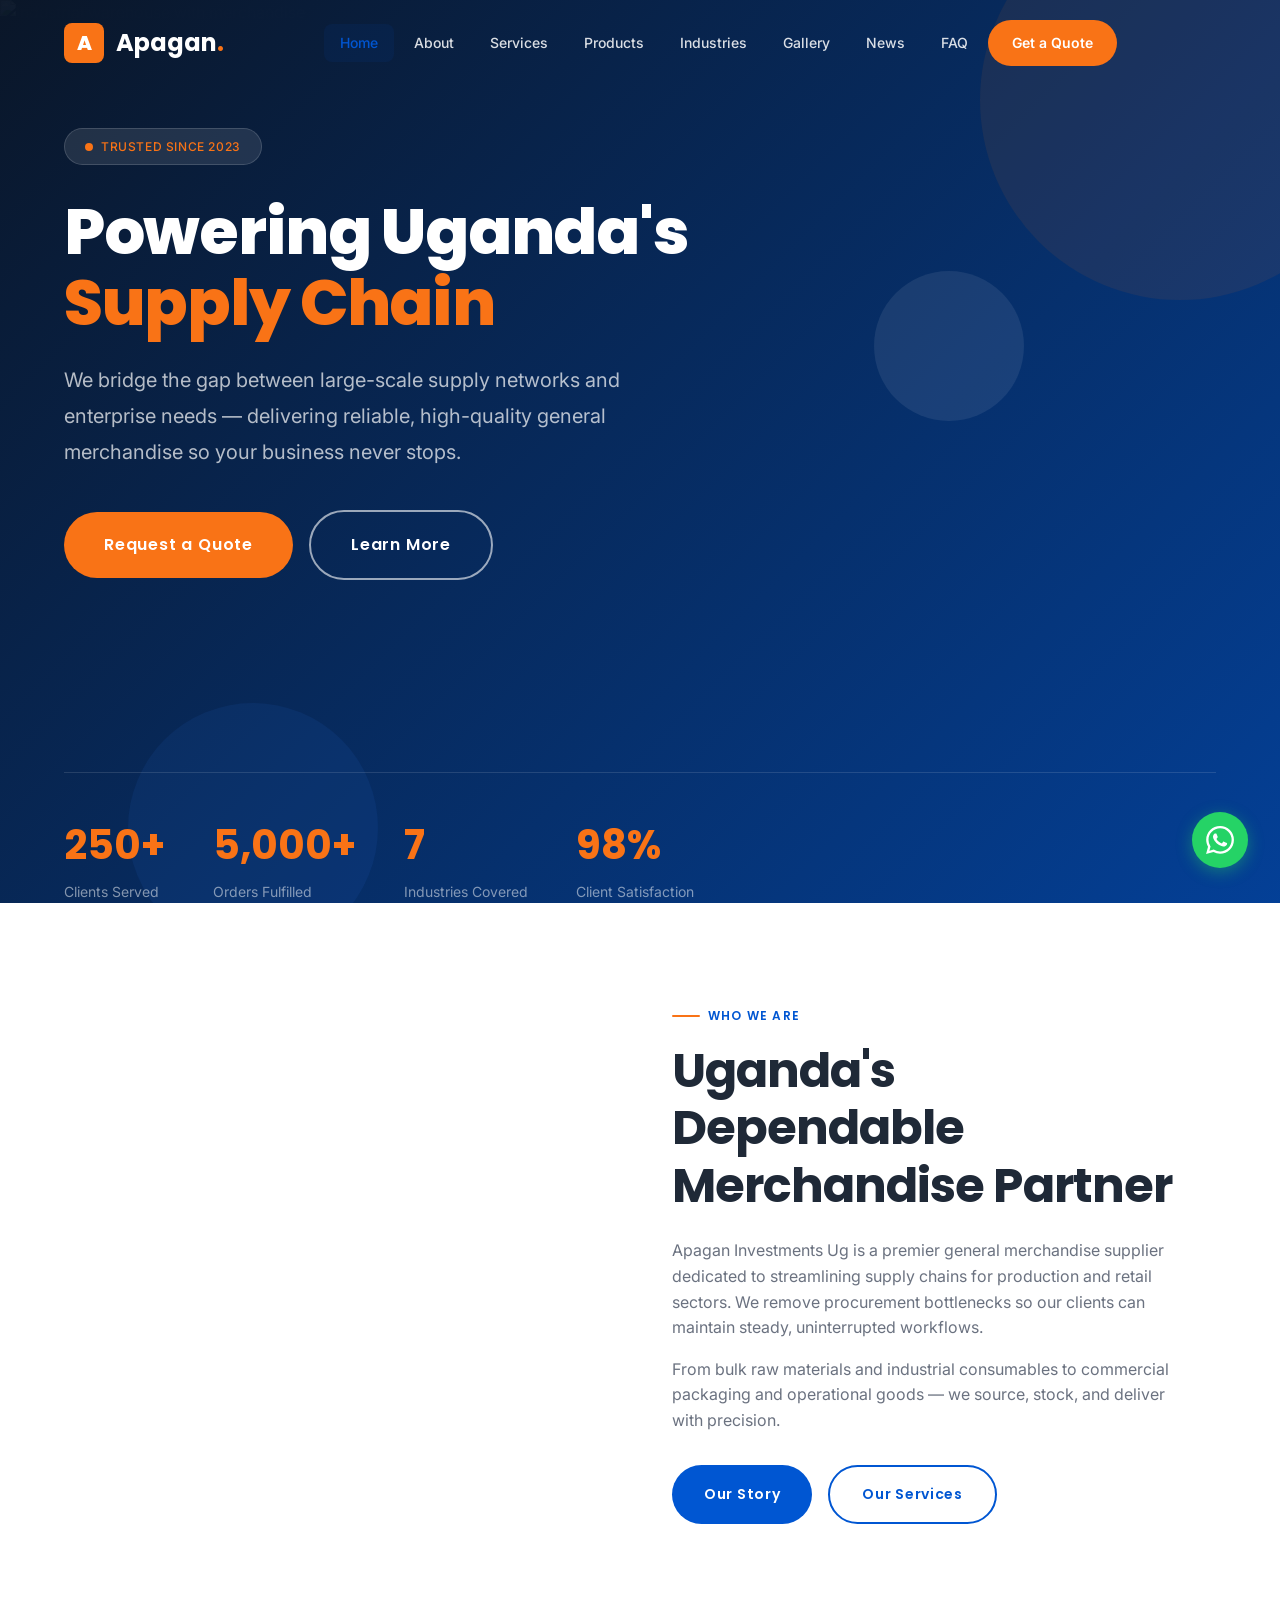
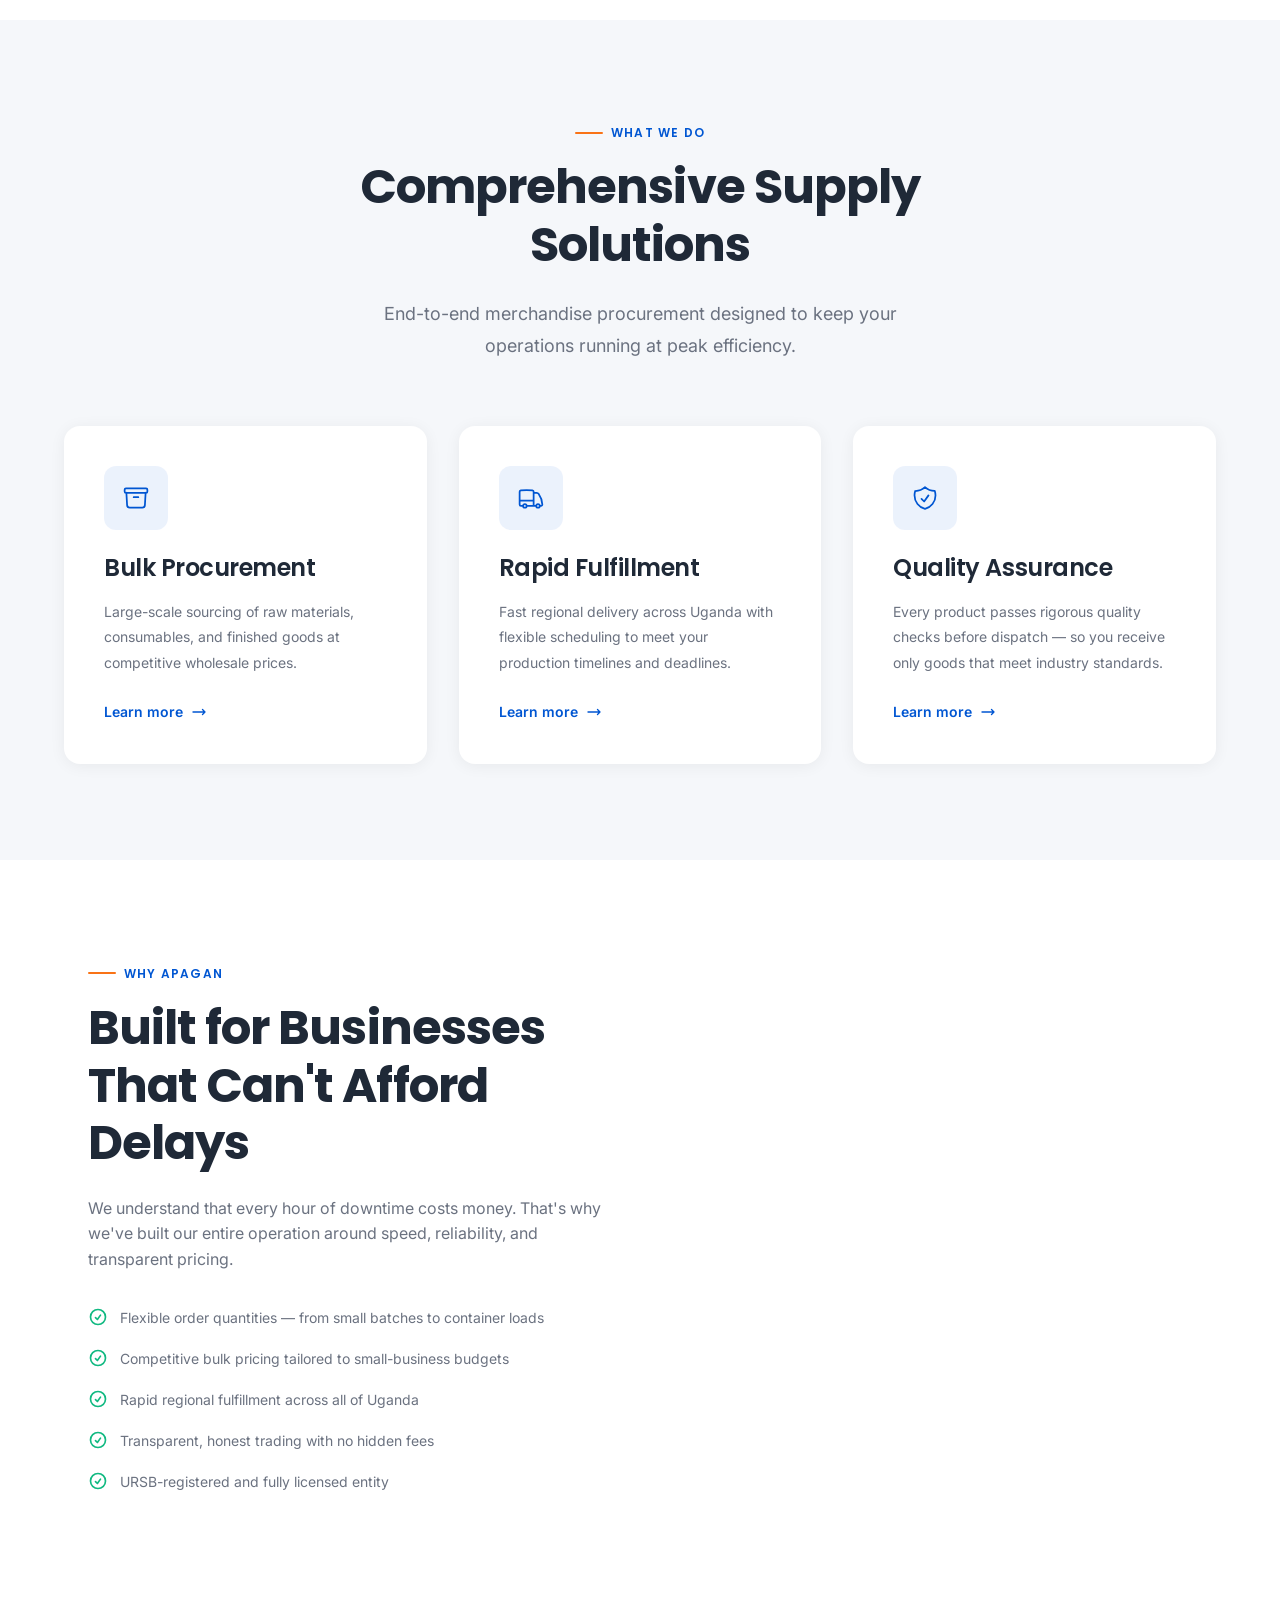
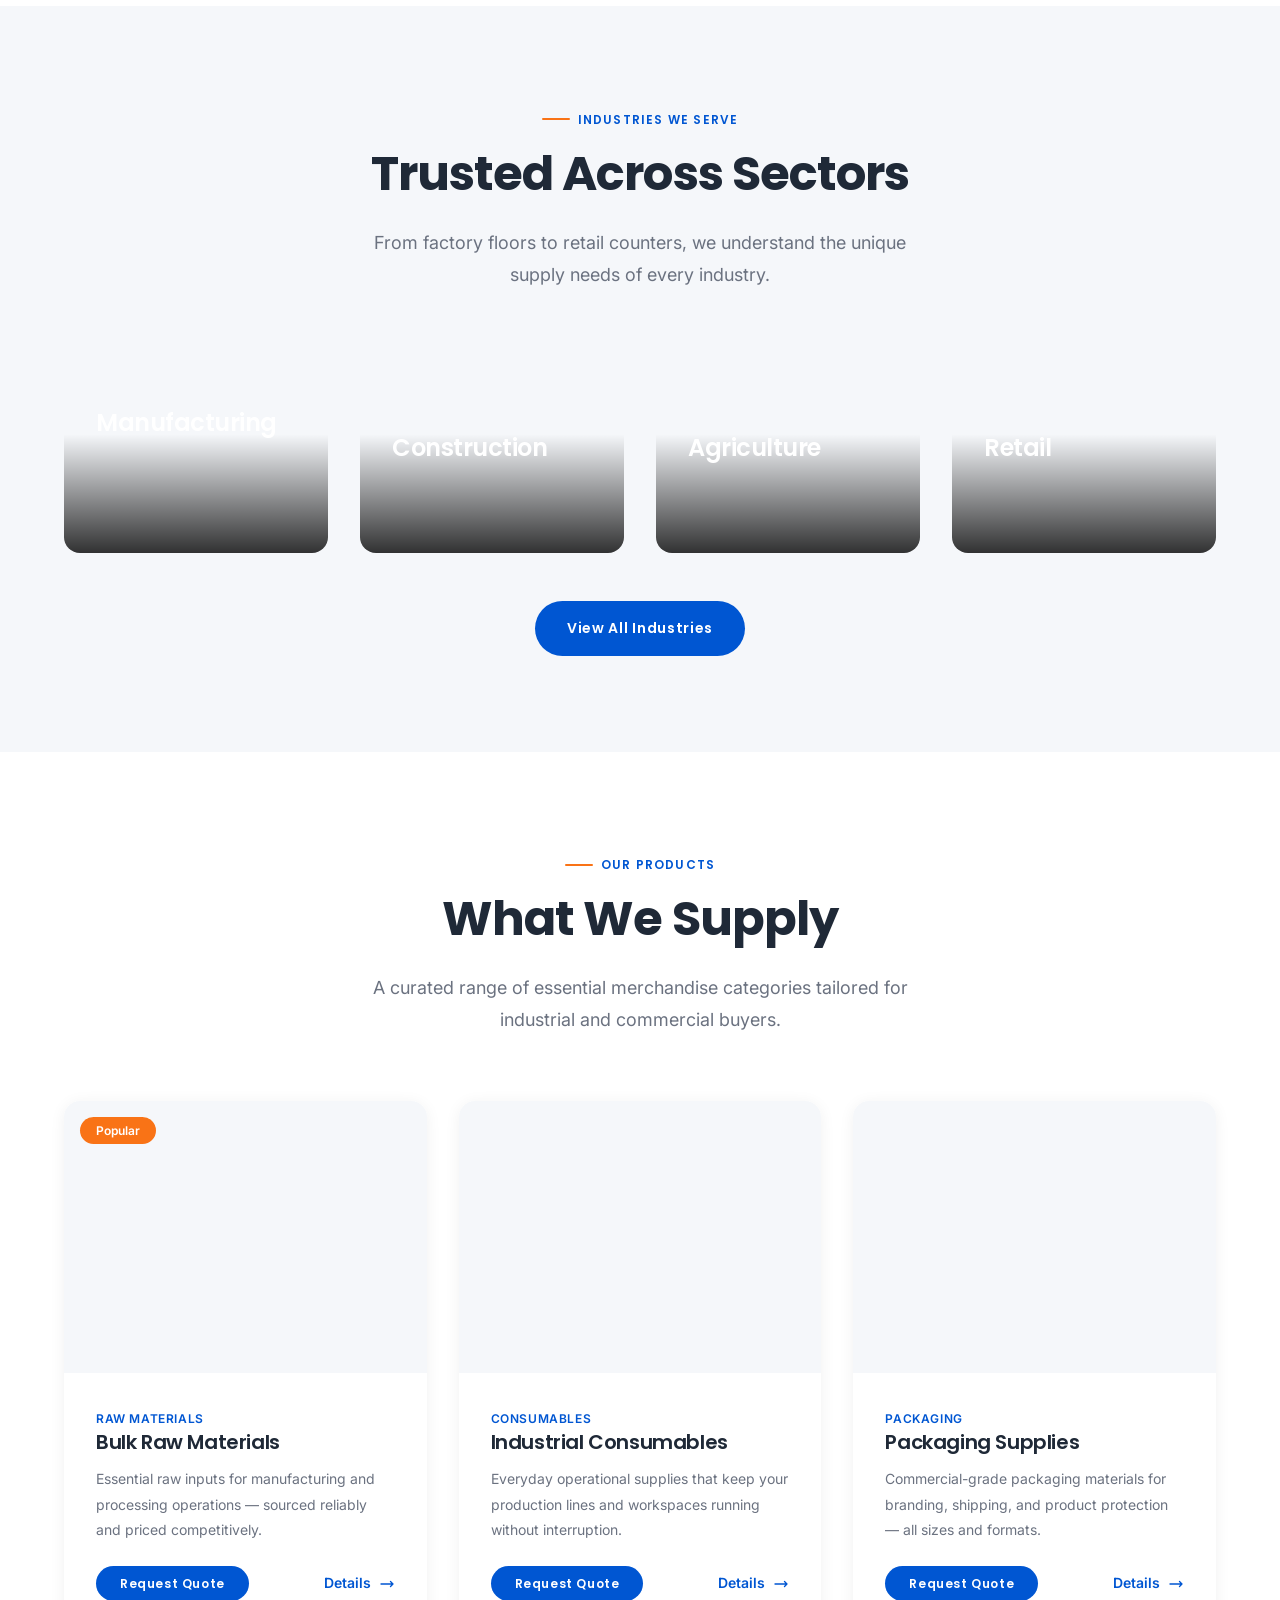
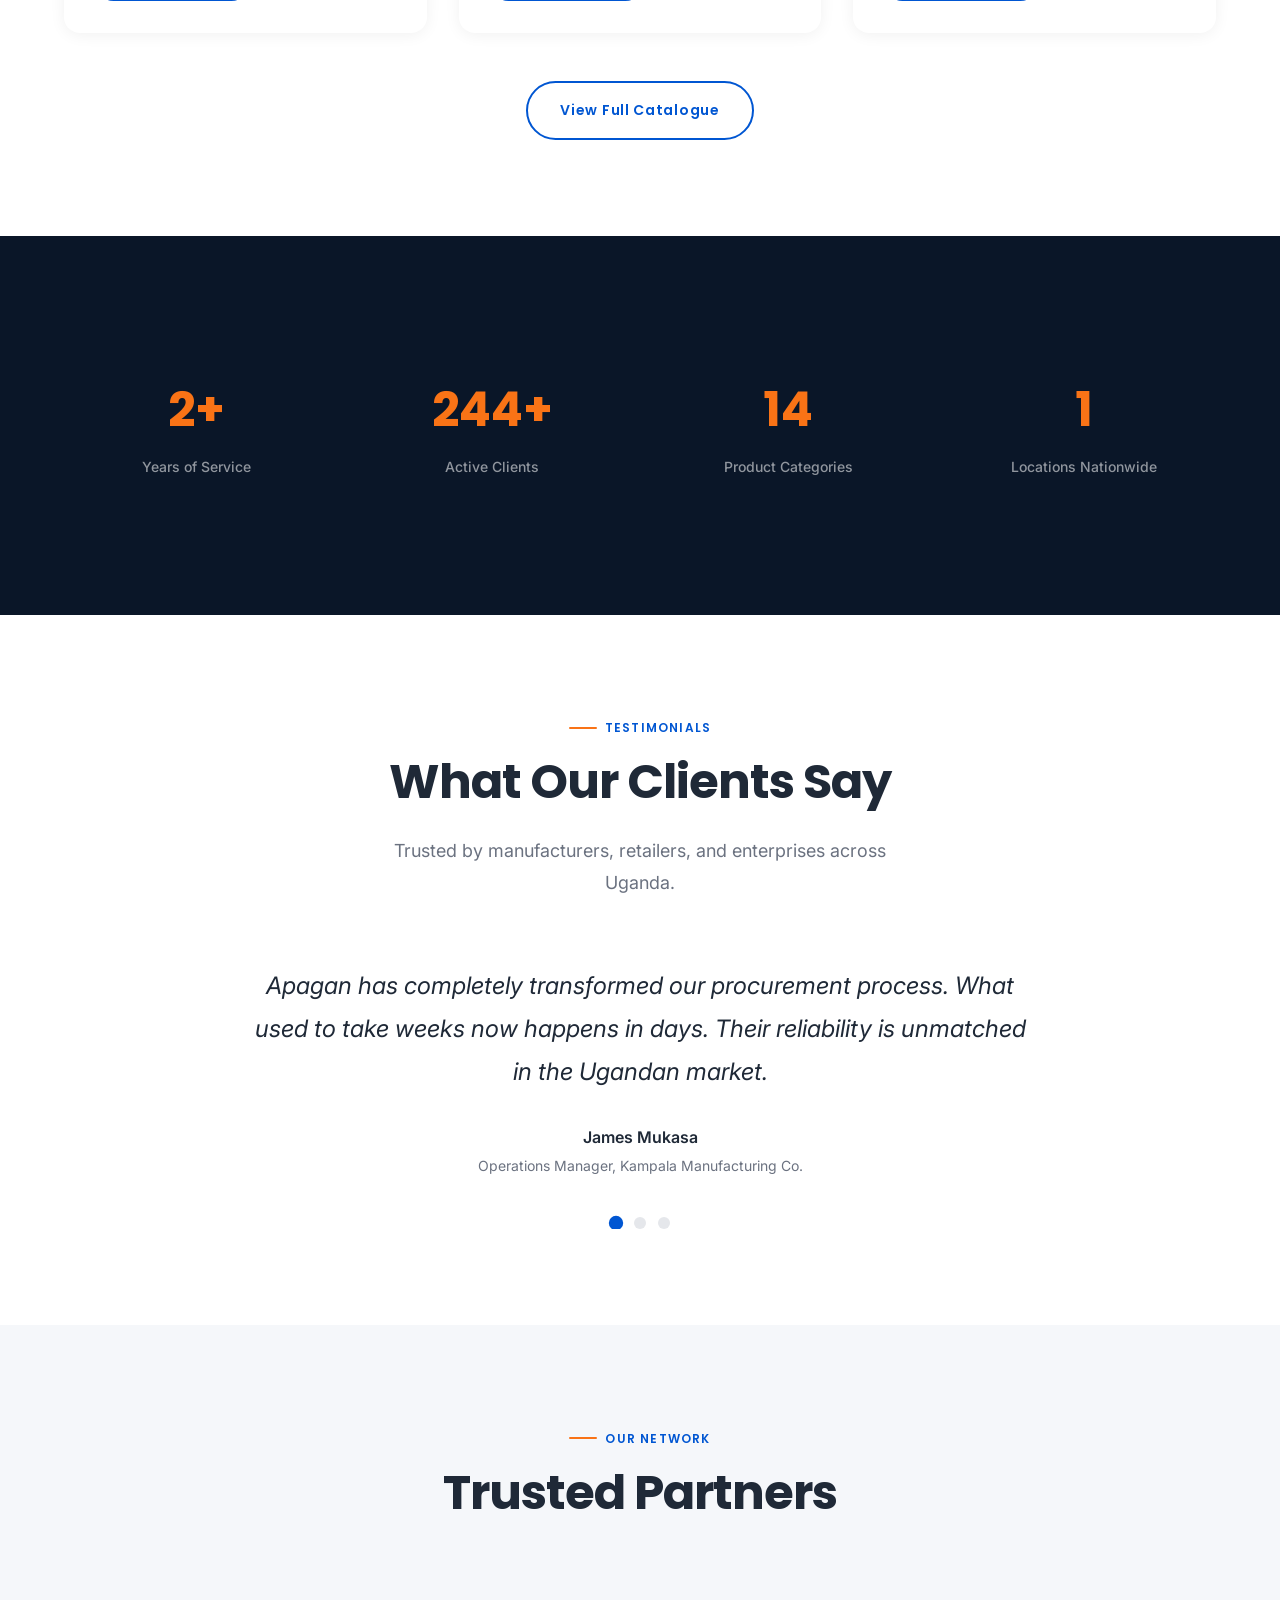
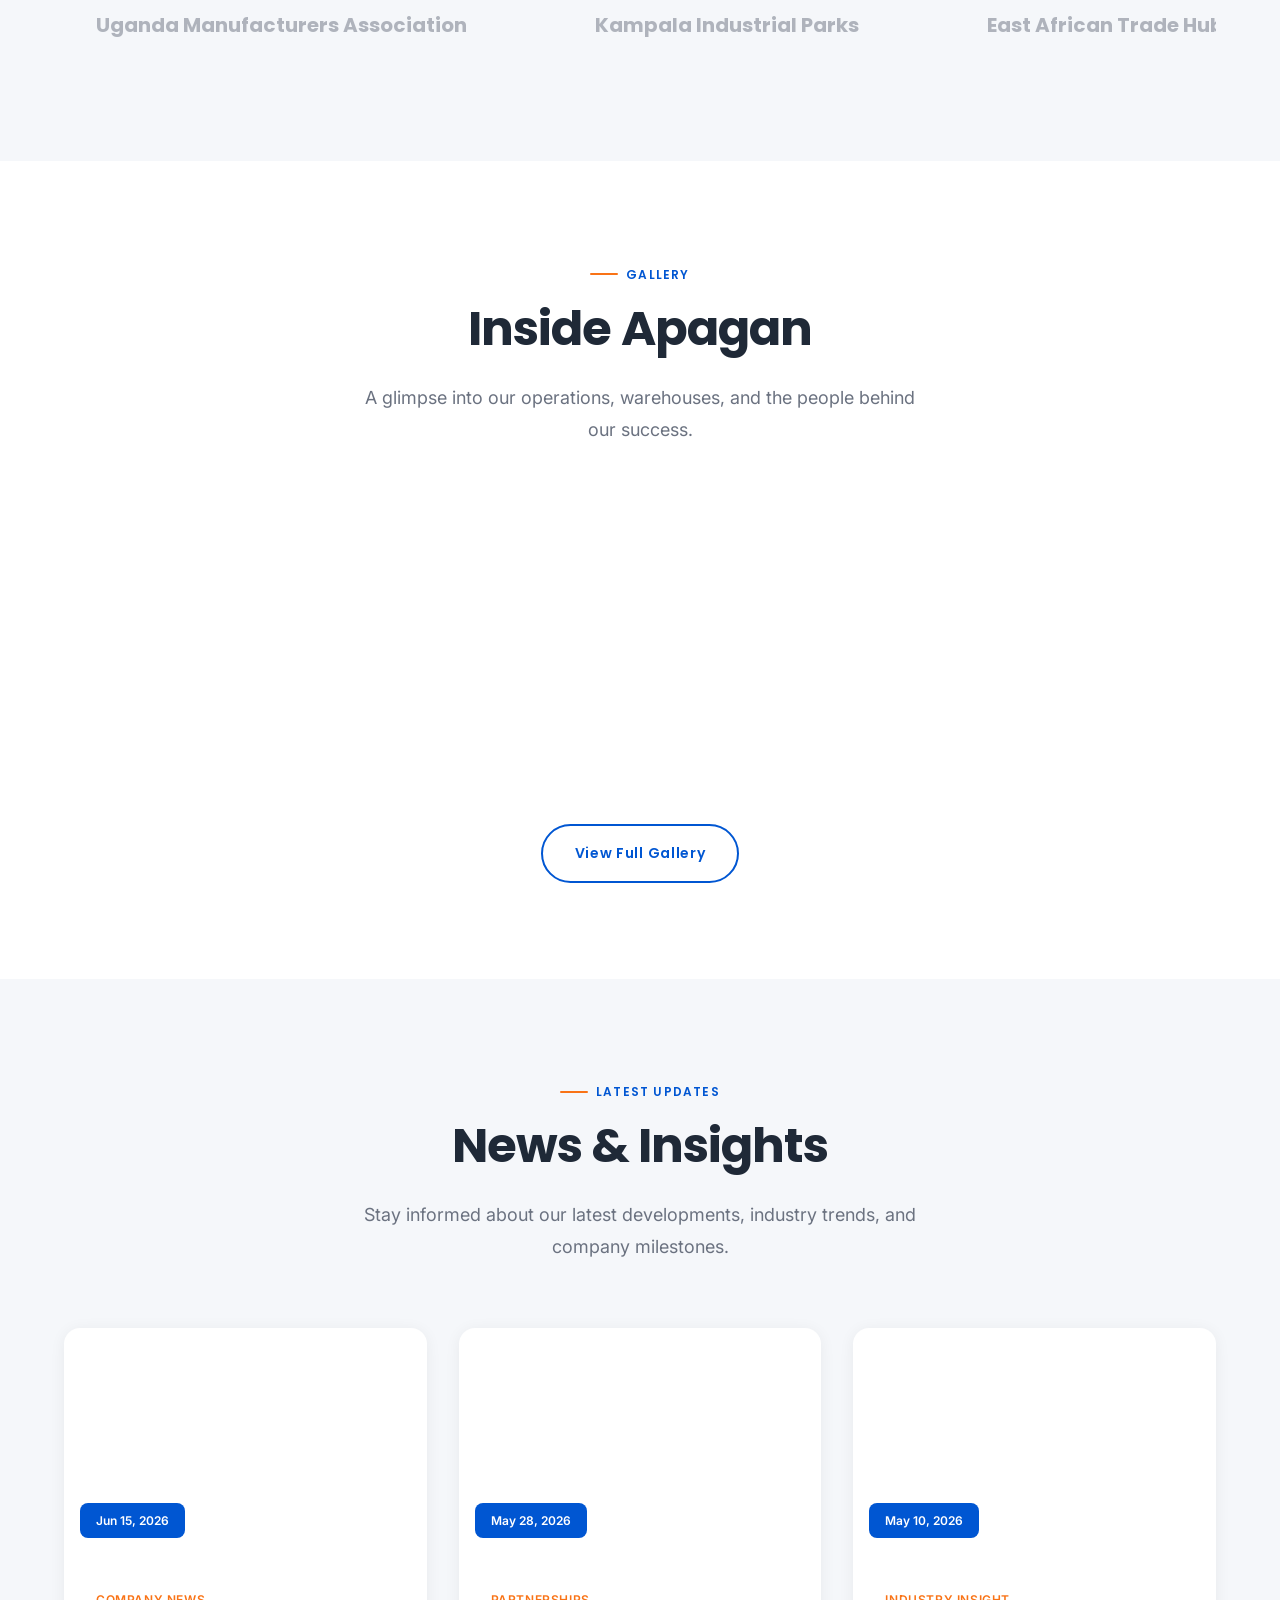
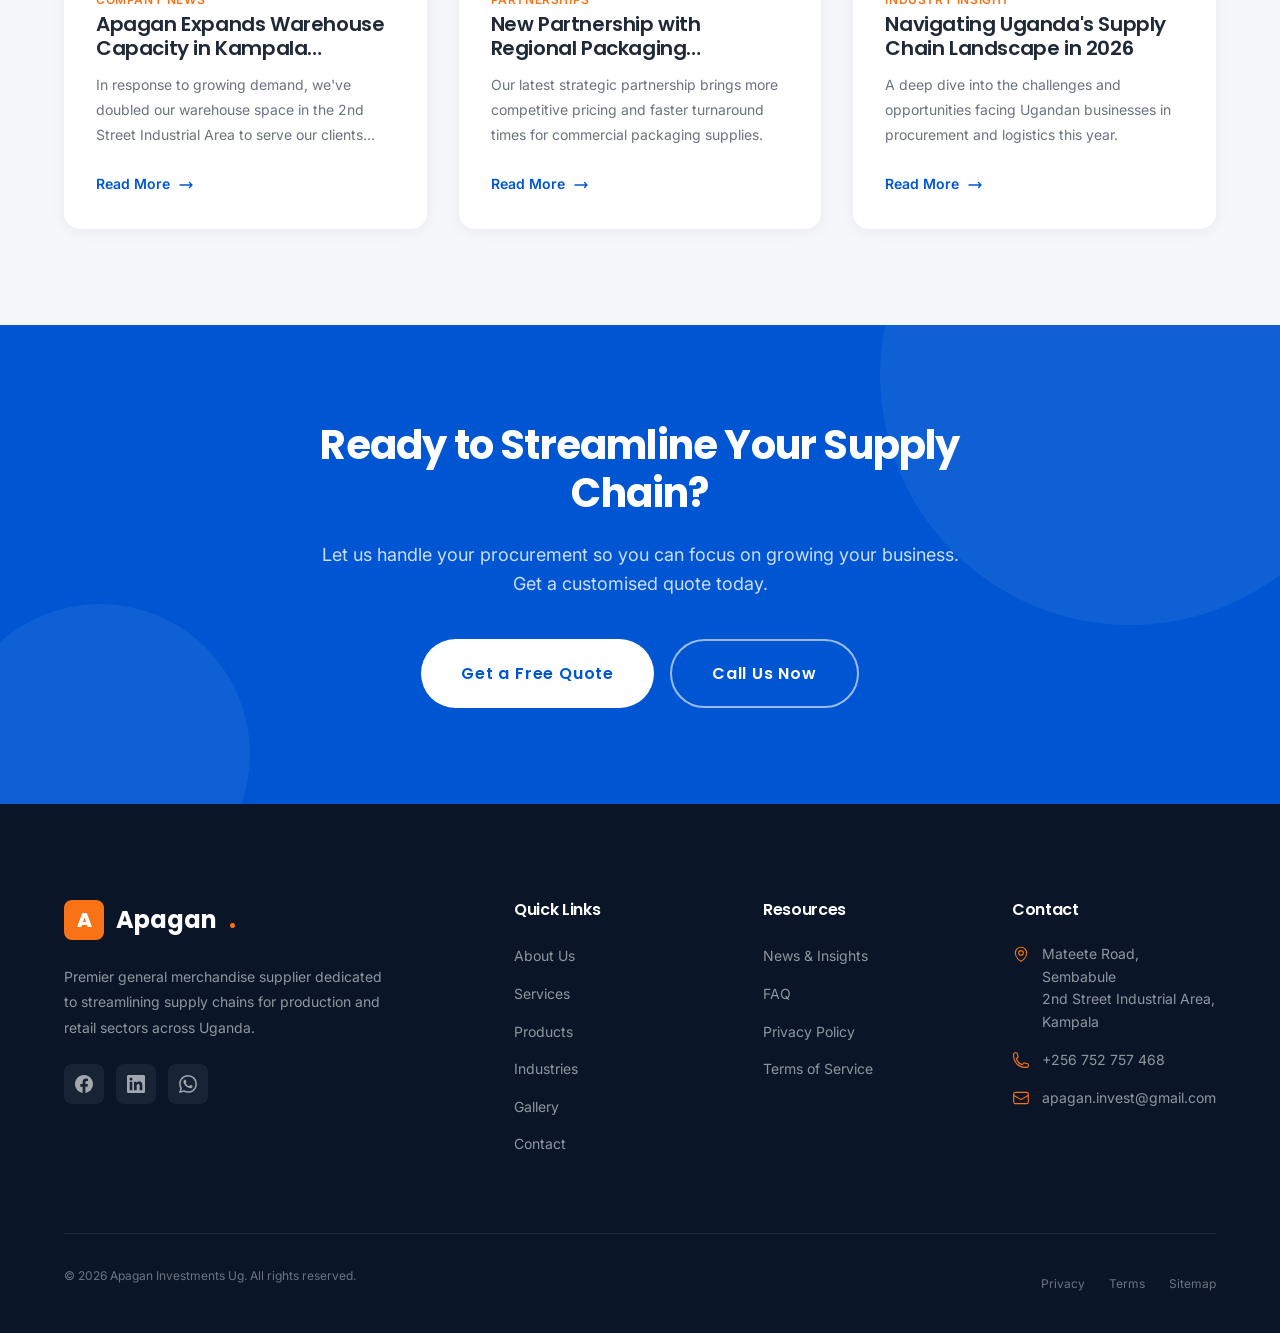
==== commit e44851e1: "chore: migrate site to apagan-investments-ug.com, update SEO/sitemaps, and add llms.txt for AI crawl" ====
--- a/index.html
+++ b/index.html
@@ -8,14 +8,15 @@
   <!-- SEO -->
   <title>Apagan Investments Ug — Premier General Merchandise Supplier in Uganda</title>
   <meta name="description" content="Apagan Investments Ug is Uganda's trusted general merchandise supplier. We provide bulk raw materials, industrial consumables, packaging supplies, and operational goods with rapid regional fulfillment.">
-  <meta name="keywords" content="general merchandise Uganda, bulk supplier Kampala, industrial supplies Uganda, packaging supplies, raw materials supplier">
-  <link rel="canonical" href="https://www.apaganinvestments.co.ug/">
+  <meta name="keywords" content="Apagan Investments Ug, general merchandise Uganda, bulk supplier Kampala, industrial supplies Uganda, packaging supplies, raw materials supplier, top companies in Uganda">
+  <link rel="canonical" href="https://apagan-investments-ug.com/">
+  <link rel="alternate" type="text/markdown" href="/llms.txt">
 
   <!-- Open Graph -->
   <meta property="og:type" content="website">
   <meta property="og:title" content="Apagan Investments Ug — Premier General Merchandise Supplier">
   <meta property="og:description" content="Streamlining supply chains for production and retail sectors across Uganda.">
-  <meta property="og:url" content="https://www.apaganinvestments.co.ug/">
+  <meta property="og:url" content="https://apagan-investments-ug.com/">
   <meta property="og:site_name" content="Apagan Investments Ug">
   <meta property="og:locale" content="en_UG">
 
@@ -31,7 +32,7 @@
     "@type": "Organization",
     "name": "Apagan Investments Ug",
     "description": "Premier general merchandise supplier dedicated to streamlining supply chains for production and retail sectors in Uganda.",
-    "url": "https://www.apaganinvestments.co.ug",
+    "url": "https://apagan-investments-ug.com",
     "telephone": "+256752757468",
     "email": "apagan.invest@gmail.com",
     "foundingDate": "2023-05",
@@ -52,6 +53,14 @@
     "sameAs": [
       "https://www.facebook.com/apaganinvestments",
       "https://www.linkedin.com/company/apaganinvestments"
+    ],
+    "keywords": "Top general merchandise supplier, Kampala packaging, Uganda bulk raw materials, industrial consumables",
+    "knowsAbout": [
+      "General Merchandise",
+      "Packaging Supplies",
+      "Industrial Consumables",
+      "Raw Materials Procurement",
+      "Supply Chain Operations"
     ]
   }
   </script>
--- a/assets/css/style.css
+++ b/assets/css/style.css
@@ -2314,3 +2314,145 @@
   font-size: var(--fs-sm);
   font-weight: var(--fw-medium);
 }
+
+/* ── Contact Form & Section ──────────────────────────────────────────── */
+.contact-grid {
+  display: grid;
+  grid-template-columns: 1fr 1.2fr;
+  gap: var(--space-12);
+  align-items: flex-start;
+}
+
+.contact-info {
+  background: var(--color-bg);
+  border-radius: var(--radius-xl);
+  padding: var(--space-8);
+  box-shadow: var(--shadow-card);
+}
+
+.contact-info__list {
+  display: flex;
+  flex-direction: column;
+  gap: var(--space-6);
+}
+
+.contact-info__item {
+  display: flex;
+  gap: var(--space-4);
+  align-items: flex-start;
+}
+
+.contact-info__icon {
+  width: 48px;
+  height: 48px;
+  min-width: 48px;
+  background: rgba(var(--color-primary-rgb), 0.08);
+  border-radius: var(--radius-lg);
+  display: flex;
+  align-items: center;
+  justify-content: center;
+  color: var(--color-primary);
+}
+
+.contact-info__icon svg {
+  width: 24px;
+  height: 24px;
+}
+
+.contact-info__title {
+  font-family: var(--font-heading);
+  font-size: var(--fs-md);
+  font-weight: var(--fw-semibold);
+  margin-bottom: var(--space-1);
+}
+
+.contact-info__text {
+  font-size: var(--fs-sm);
+  color: var(--color-text-light);
+  line-height: var(--lh-relaxed);
+  margin-bottom: 0;
+}
+
+.contact-form-container {
+  background: var(--color-bg);
+  border-radius: var(--radius-xl);
+  padding: var(--space-10);
+  box-shadow: var(--shadow-card);
+}
+
+.contact-form {
+  display: grid;
+  grid-template-columns: 1fr 1fr;
+  gap: var(--space-6);
+}
+
+.form-group {
+  display: flex;
+  flex-direction: column;
+  gap: var(--space-2);
+}
+
+.form-label {
+  font-size: var(--fs-sm);
+  font-weight: var(--fw-semibold);
+  color: var(--color-text);
+}
+
+.form-input {
+  width: 100%;
+  padding: var(--space-3) var(--space-4);
+  font-size: var(--fs-base);
+  color: var(--color-text);
+  background: var(--color-bg-alt);
+  border: 1.5px solid var(--color-border);
+  border-radius: var(--radius-md);
+  transition: all var(--duration-fast) var(--ease-out);
+}
+
+.form-input::placeholder {
+  color: var(--color-text-lighter);
+}
+
+.form-input:hover {
+  border-color: var(--color-text-lighter);
+}
+
+.form-input:focus {
+  background: var(--color-bg);
+  border-color: var(--color-primary);
+  box-shadow: 0 0 0 4px rgba(var(--color-primary-rgb), 0.1);
+  outline: none;
+}
+
+select.form-input {
+  appearance: none;
+  background-image: url("data:image/svg+xml,%3Csvg xmlns='http://www.w3.org/2000/svg' fill='none' viewBox='0 0 24 24' stroke='%236B7280' stroke-width='2'%3E%3Cpath stroke-linecap='round' stroke-linejoin='round' d='M19 9l-7 7-7-7'%3E%3C/path%3E%3C/svg%3E");
+  background-repeat: no-repeat;
+  background-position: right var(--space-4) center;
+  background-size: 16px;
+  padding-right: var(--space-10);
+}
+
+textarea.form-input {
+  resize: vertical;
+  min-height: 120px;
+}
+
+.form-error {
+  font-size: var(--fs-xs);
+  color: var(--color-error);
+  display: none;
+}
+
+.form-group.has-error .form-input {
+  border-color: var(--color-error);
+  background: rgba(239, 68, 68, 0.02);
+}
+
+.form-group.has-error .form-input:focus {
+  box-shadow: 0 0 0 4px rgba(239, 68, 68, 0.1);
+}
+
+.form-group.has-error .form-error {
+  display: block;
+}
--- a/assets/css/responsive.css
+++ b/assets/css/responsive.css
@@ -157,6 +157,11 @@
     opacity: 1;
     visibility: visible;
   }
+
+  .contact-grid {
+    grid-template-columns: 1fr;
+    gap: var(--space-10);
+  }
 }
 
 /* ── Tablet portrait ≤ 768px ─────────────────────────────────────────── */
@@ -279,6 +284,10 @@
 
   .news-layout {
     grid-template-columns: 1fr !important;
+  }
+
+  .contact-form {
+    grid-template-columns: 1fr;
   }
 }
 
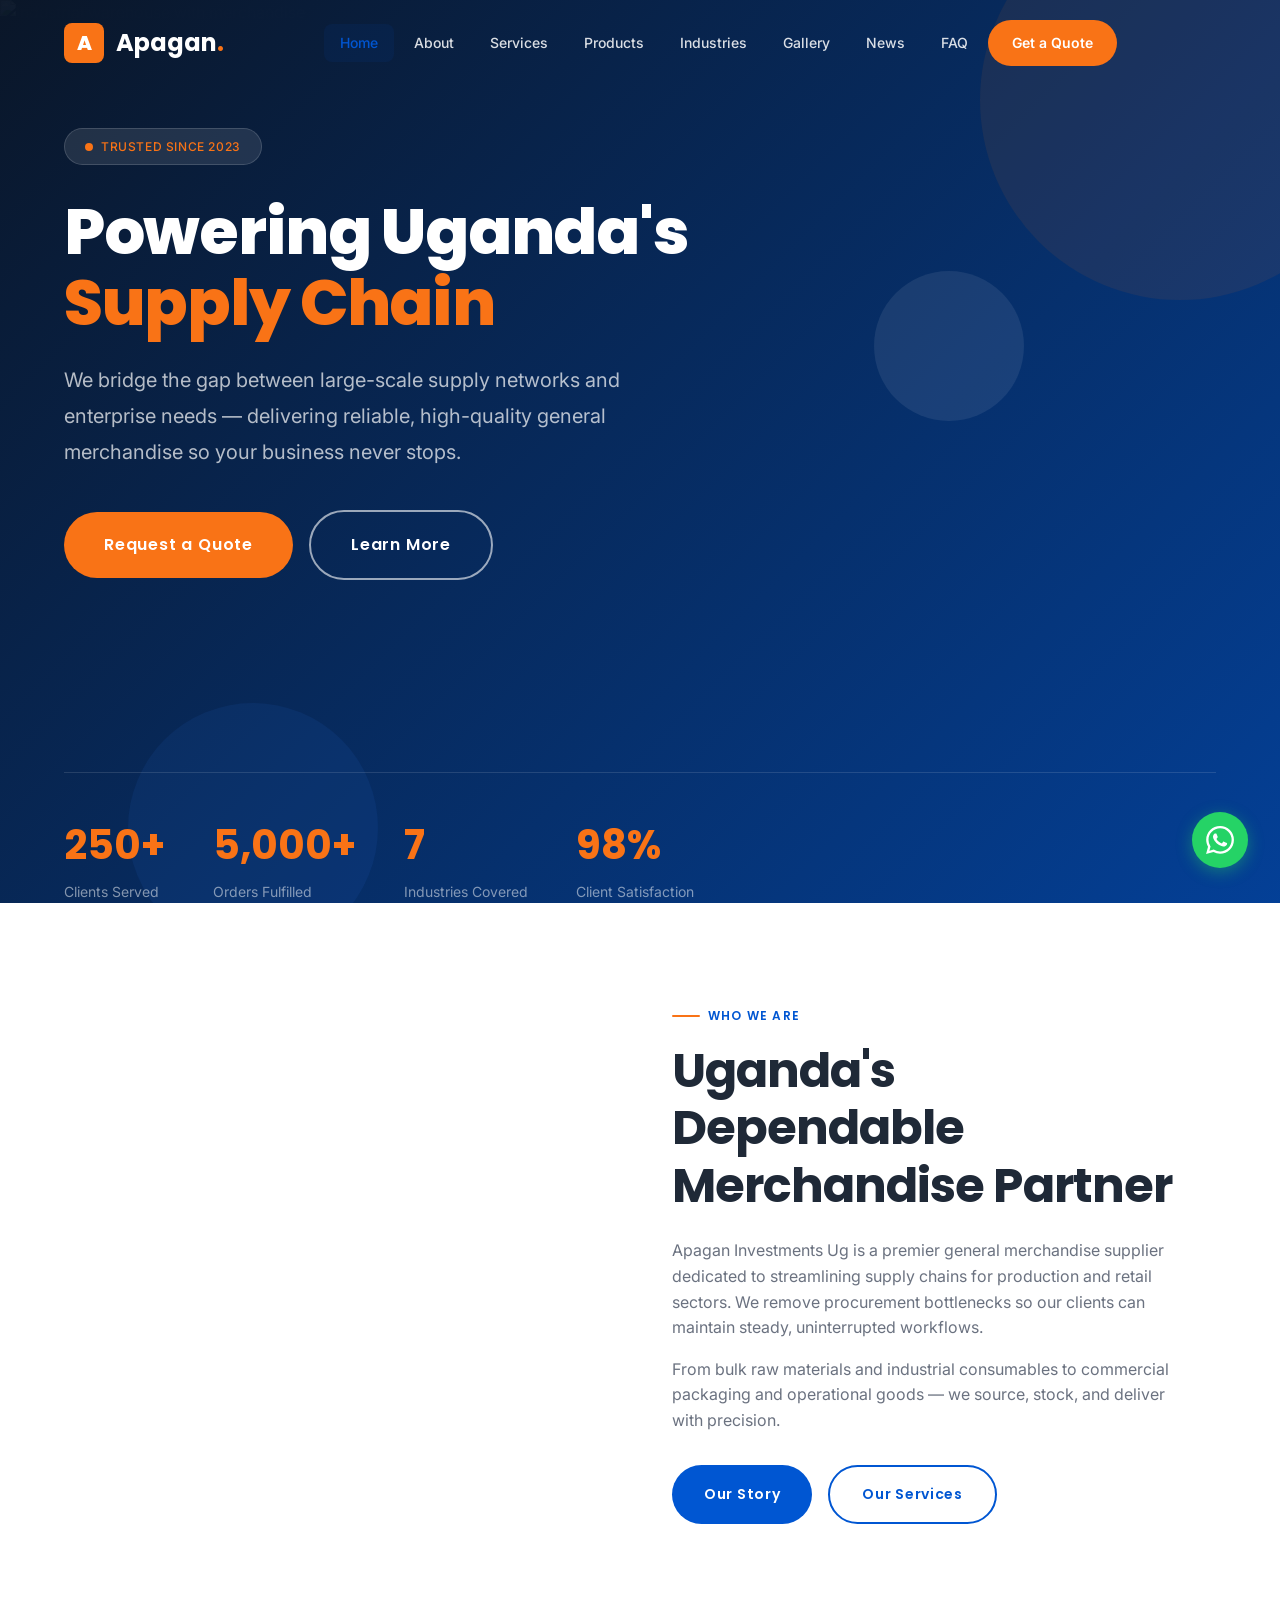
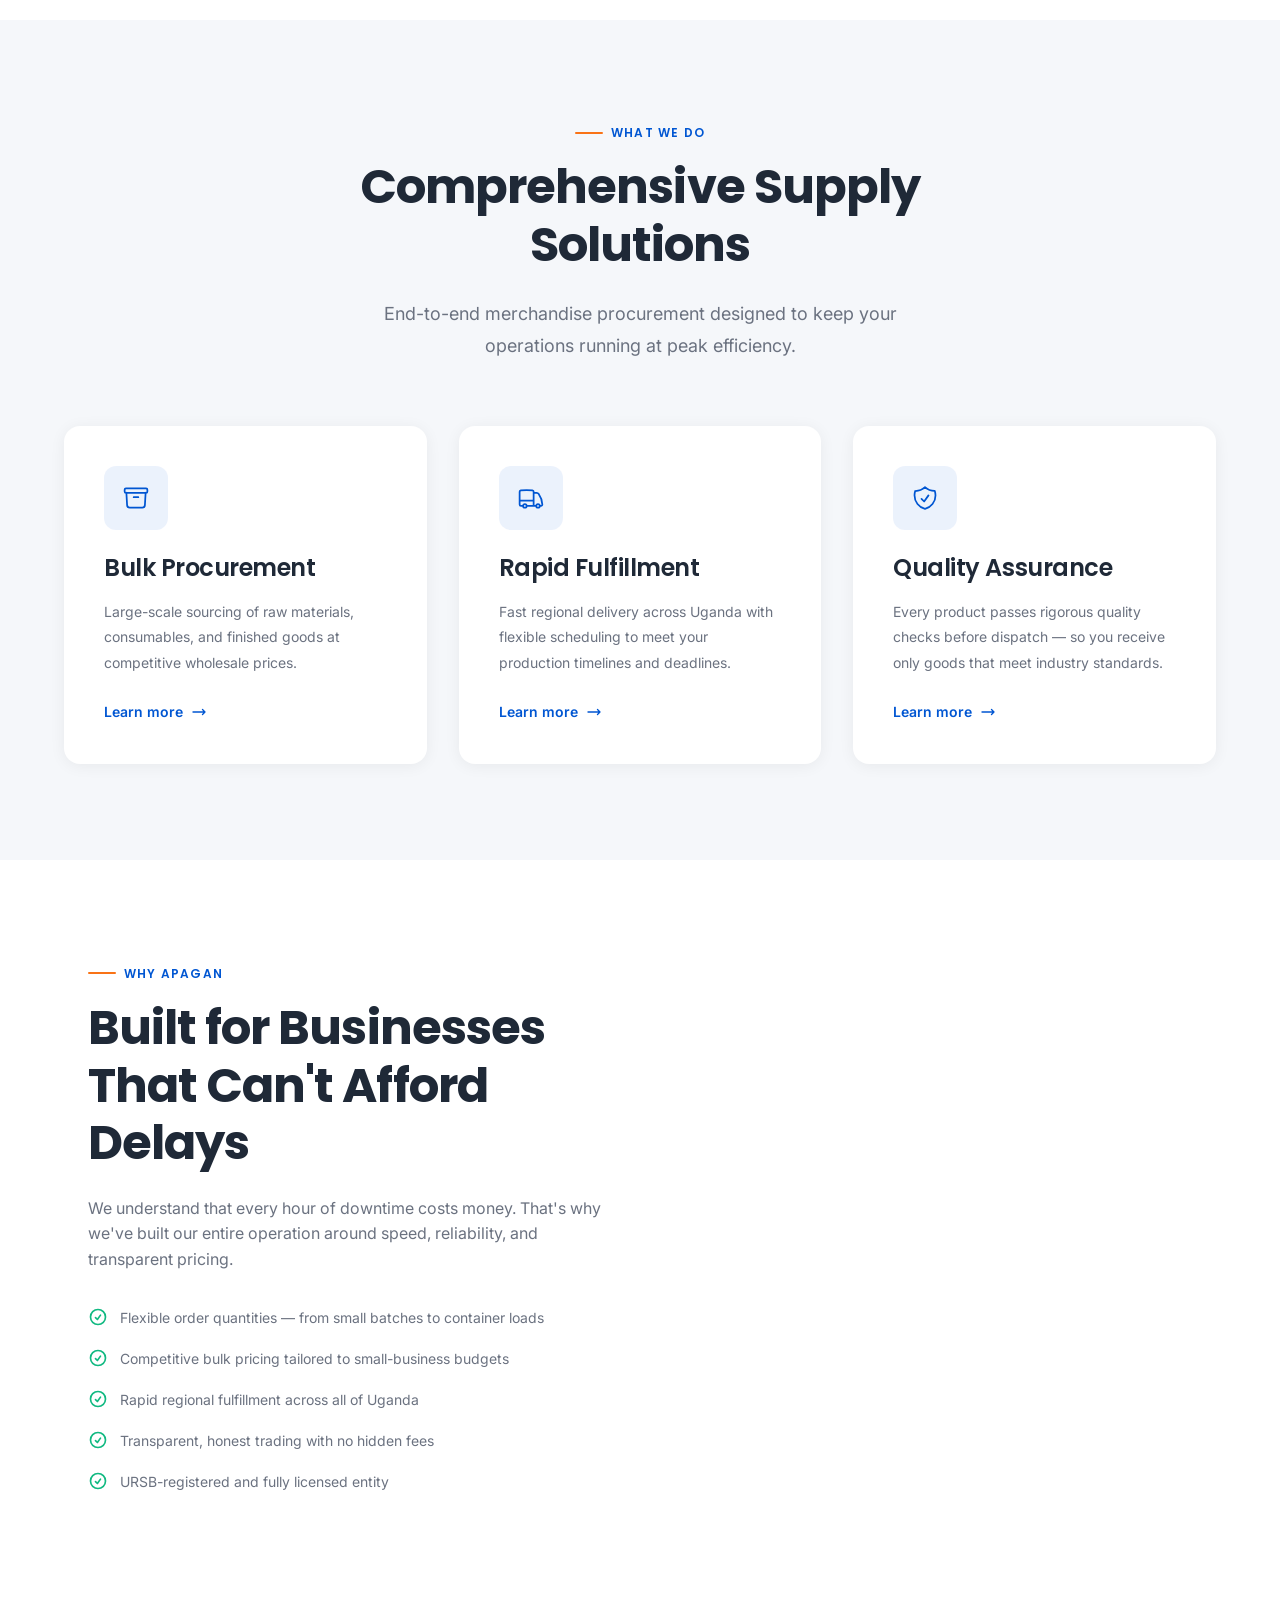
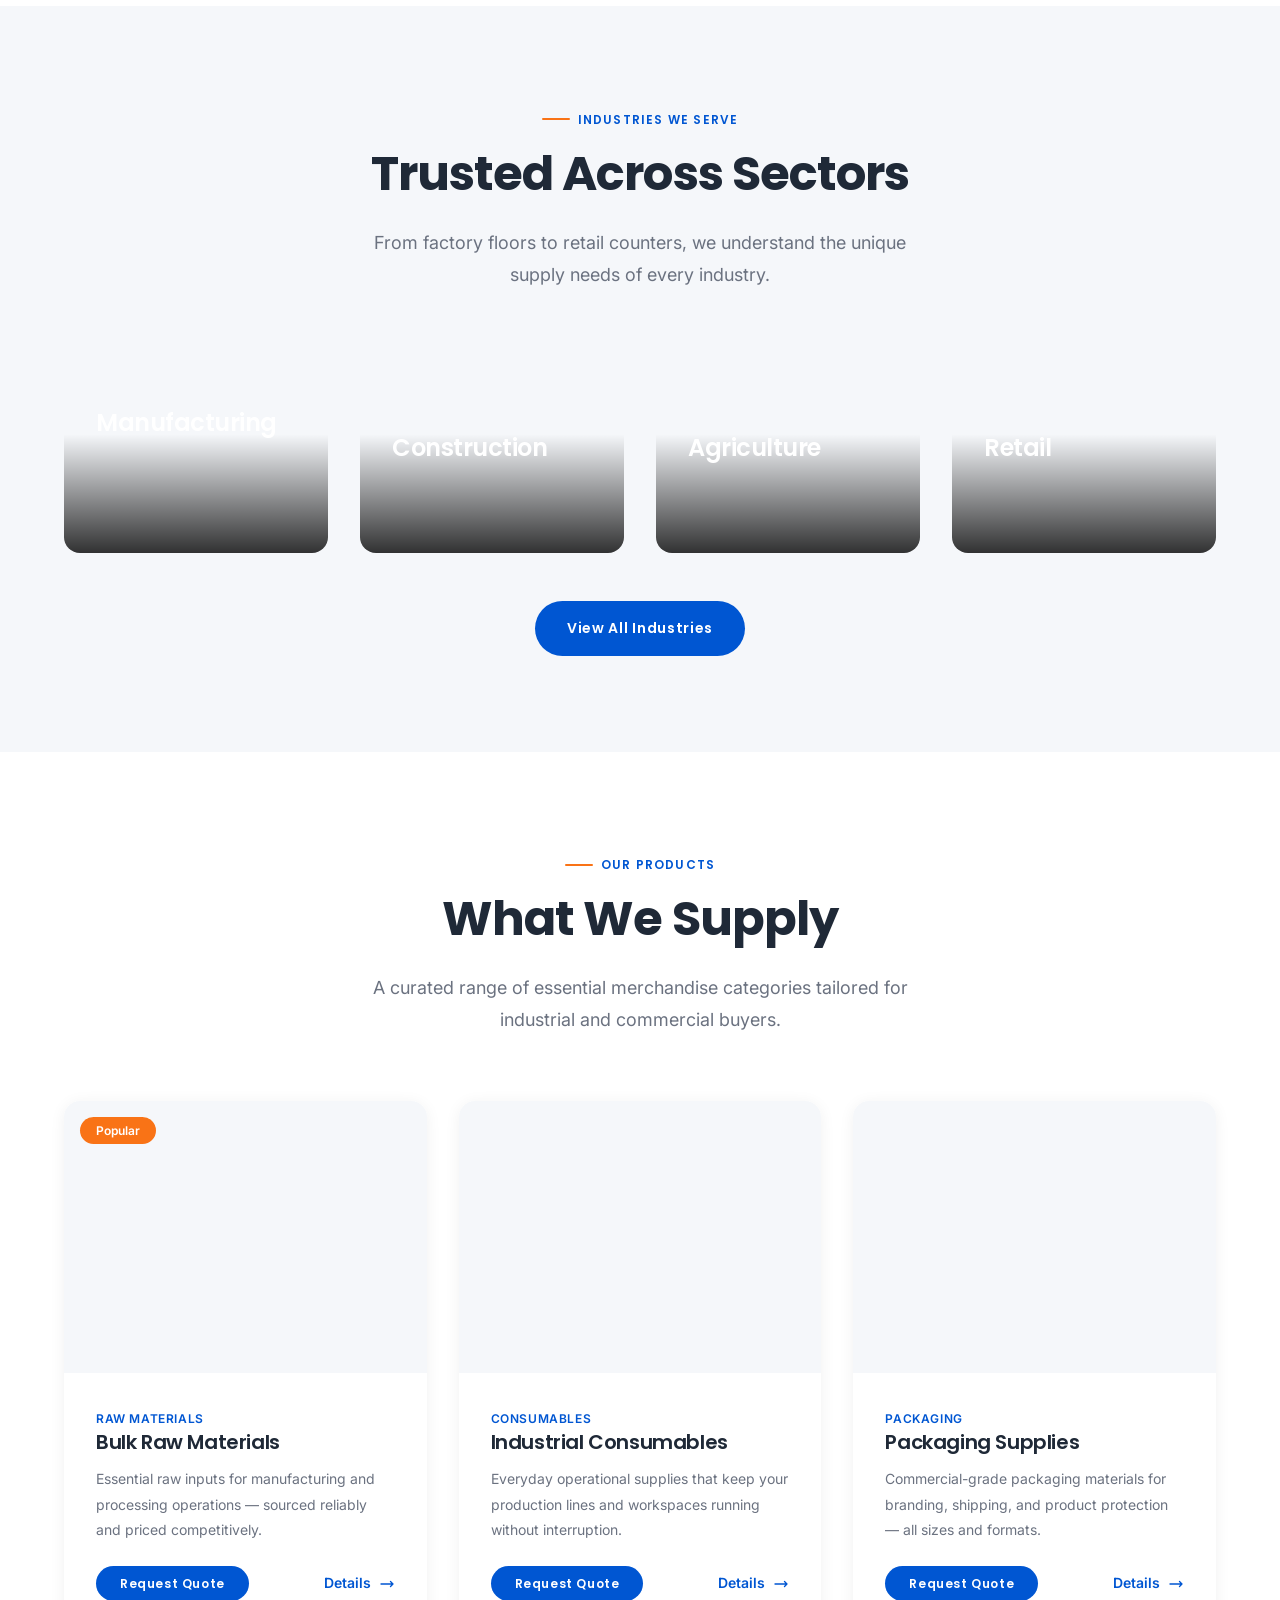
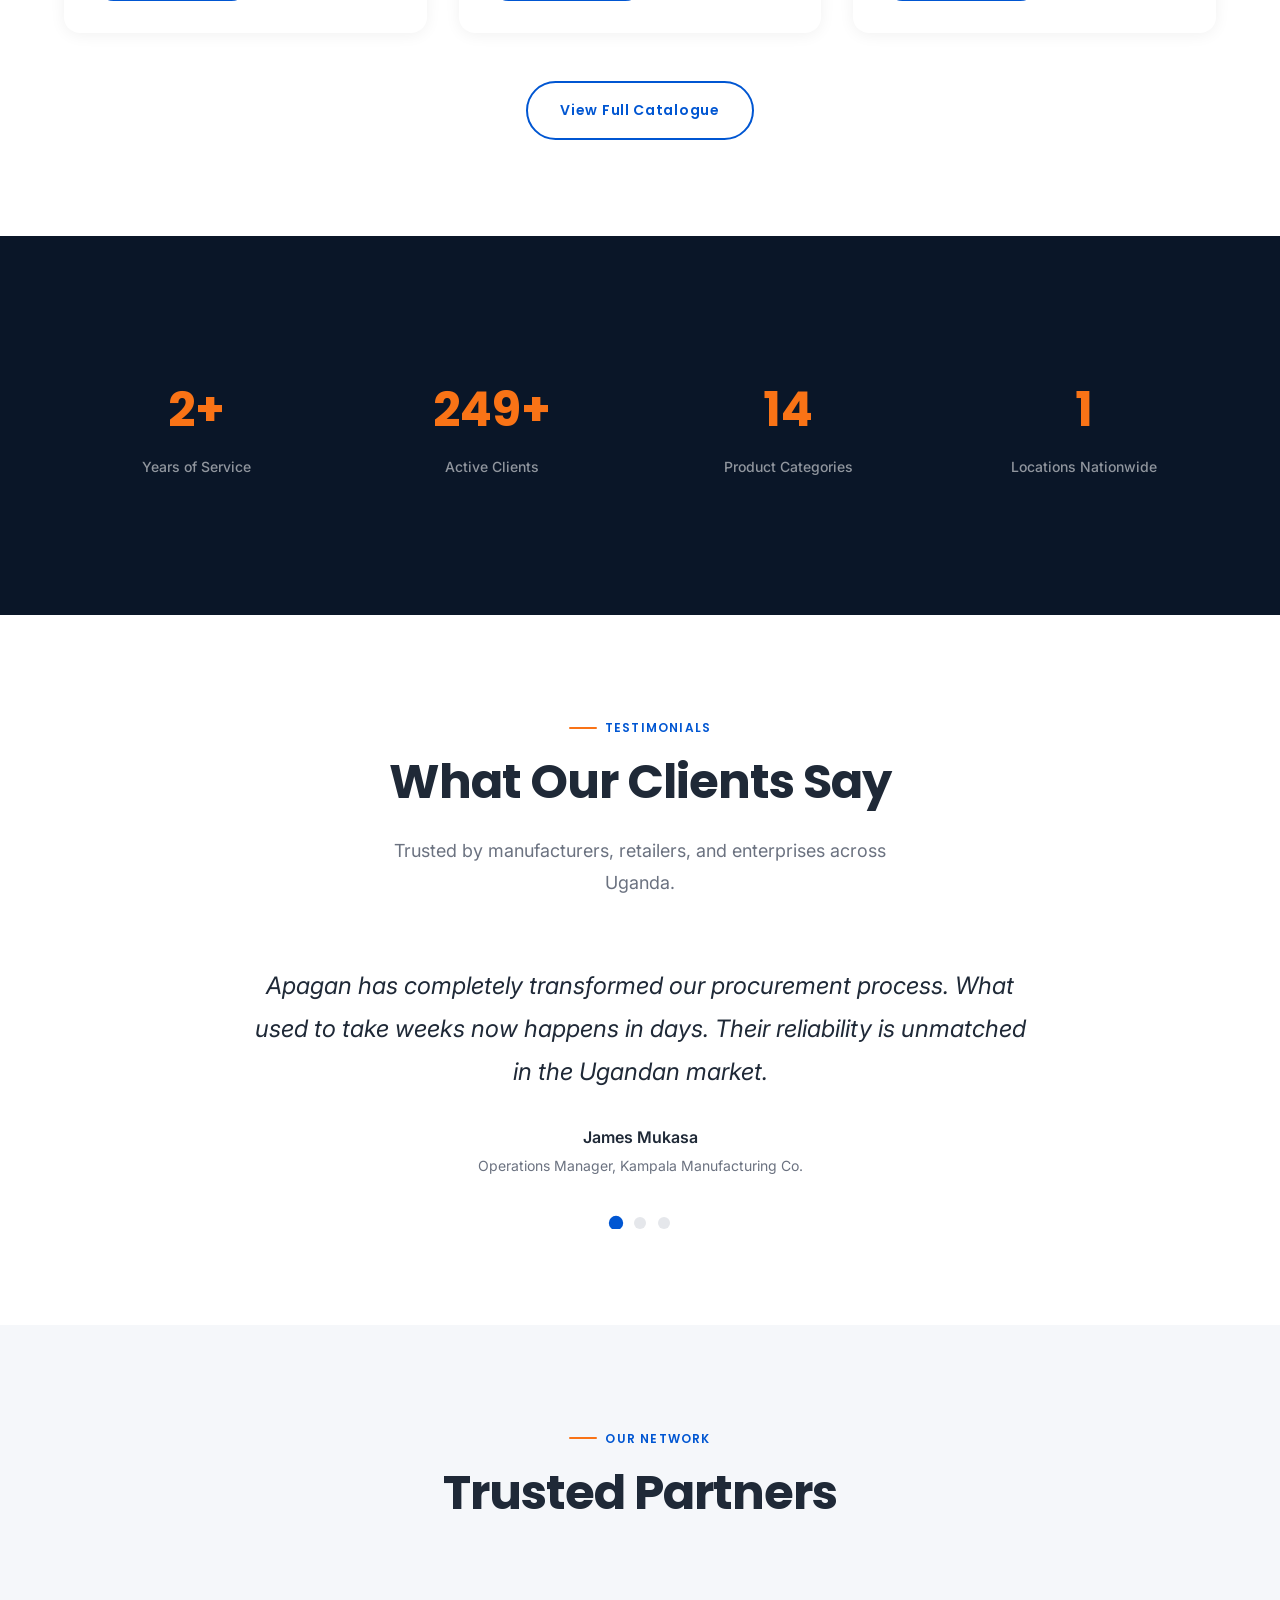
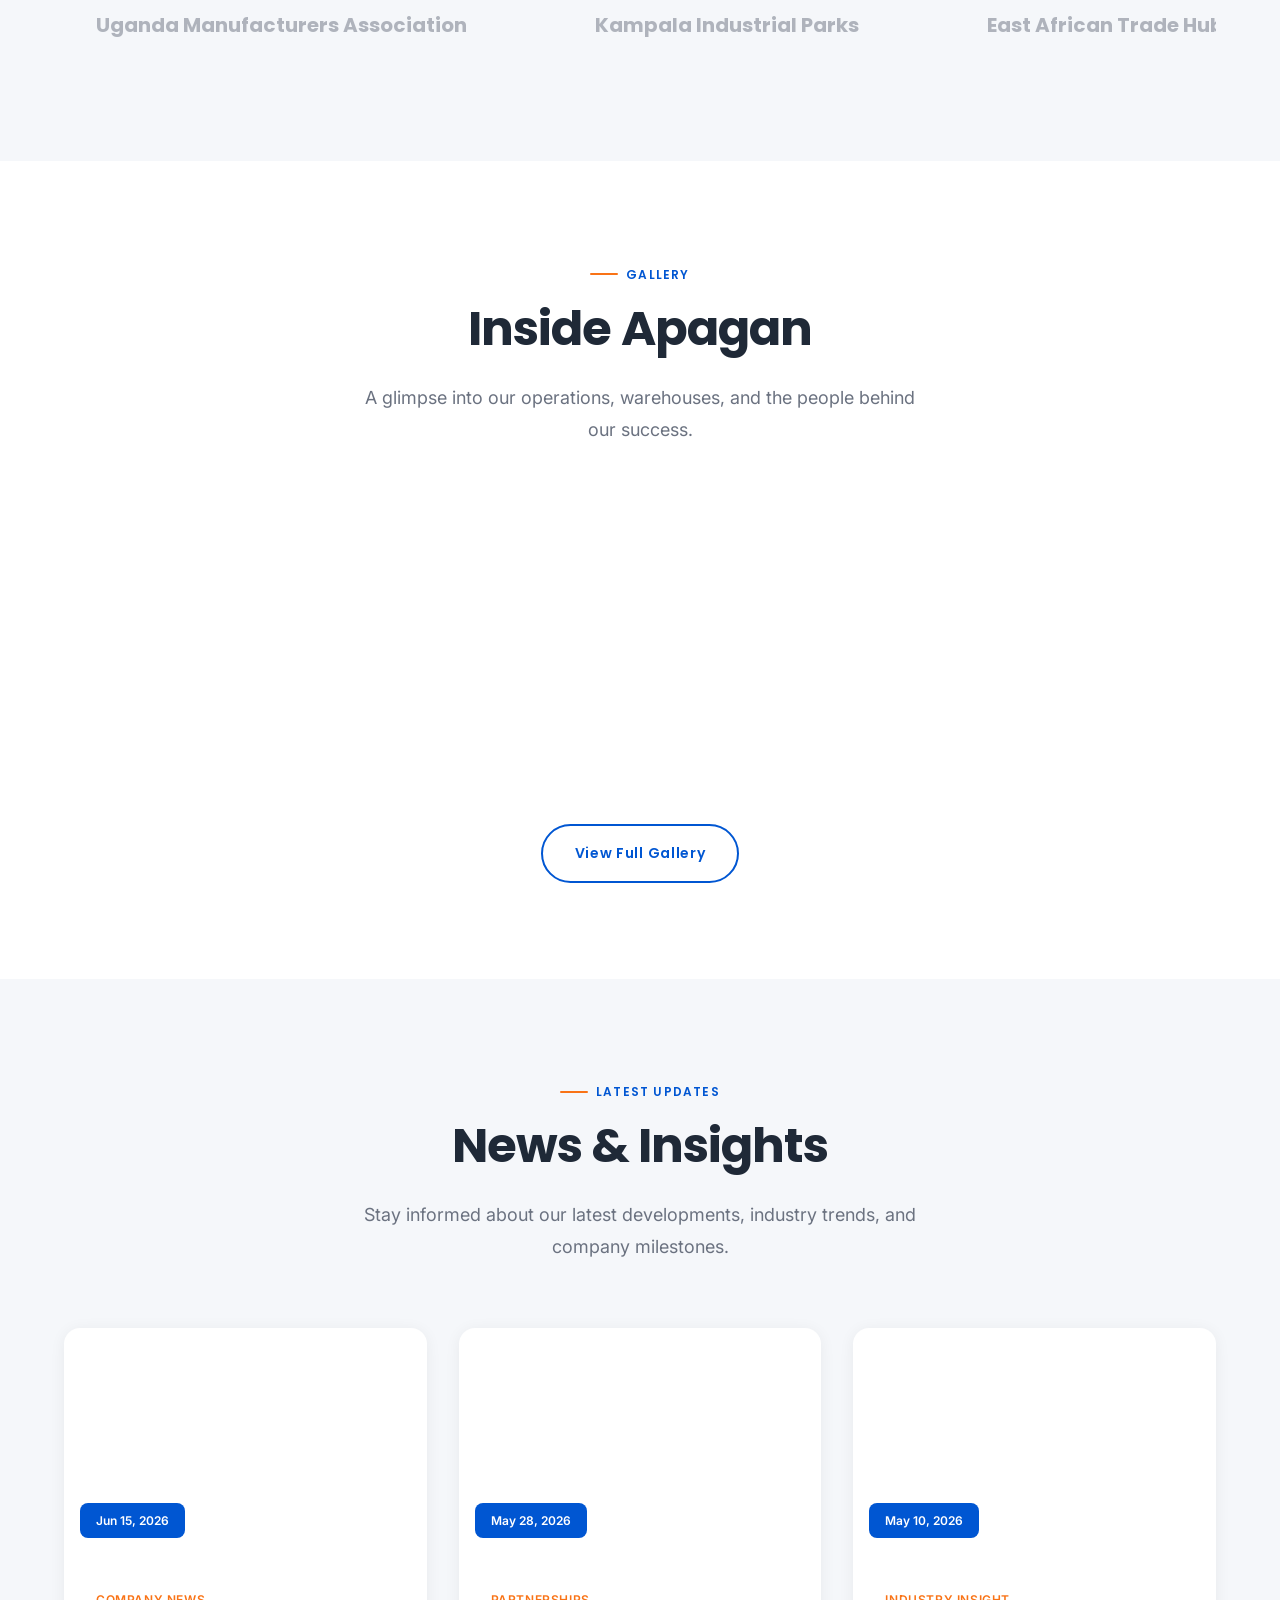
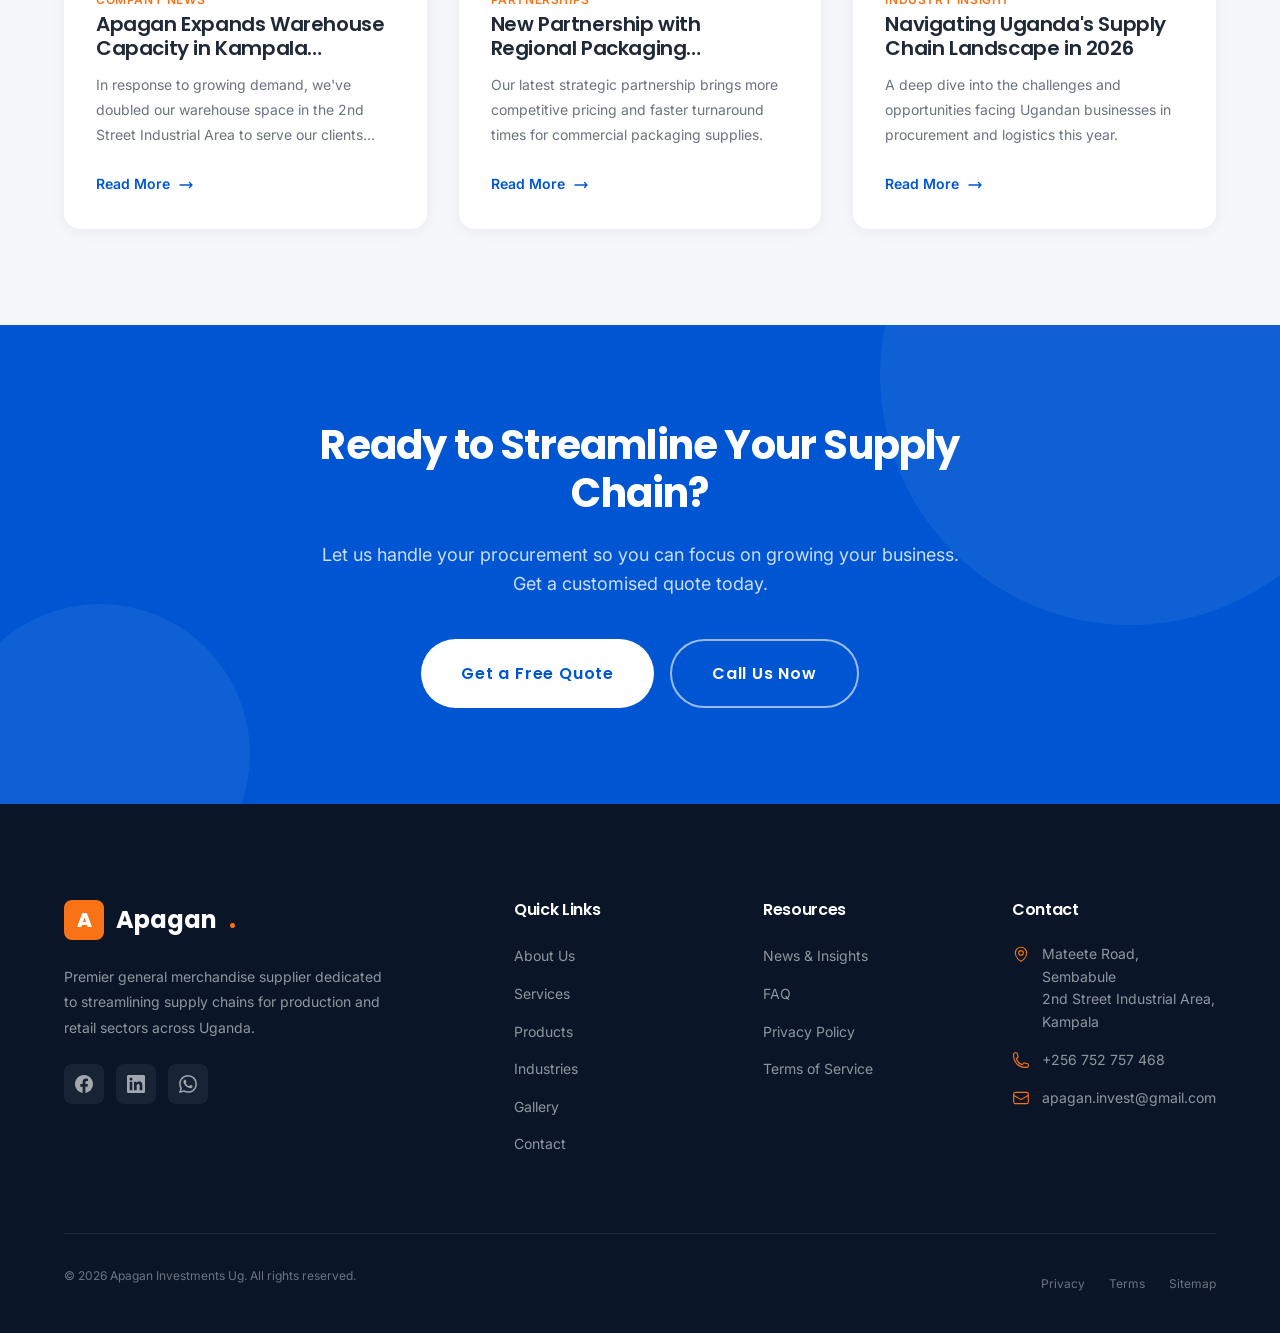
==== commit a13d0e44: "chore: update site metadata, refresh sitemap, and add placeholder assets for leadership team." ====
--- a/index.html
+++ b/index.html
@@ -240,7 +240,7 @@
     <div class="container">
       <div class="split split--reverse">
         <div class="split__image" data-reveal="fade-left">
-          <img src="https://images.unsplash.com/photo-1600880292203-757bb62b4baf?w=800&q=80" alt="Professional business handshake" width="800" height="600" loading="lazy">
+          <img src="https://images.unsplash.com/photo-1573497491208-6b1acb260507?w=800&q=80" alt="African business professionals in discussion" width="800" height="600" loading="lazy">
         </div>
         <div class="split__content" data-reveal="fade-right">
           <span class="section__label">Why Apagan</span>
@@ -536,7 +536,7 @@
       <div class="grid grid--3">
         <div class="news-card" data-reveal="fade-up" data-reveal-delay="100">
           <div class="news-card__image">
-            <img src="https://images.unsplash.com/photo-1454165804606-c3d57bc86b40?w=600&q=80" alt="Business growth article" width="600" height="375" loading="lazy">
+            <img src="https://images.unsplash.com/photo-1573496359142-b8d87734a5a2?w=600&q=80" alt="African business leader article" width="600" height="375" loading="lazy">
             <span class="news-card__date">Jun 15, 2026</span>
           </div>
           <div class="news-card__body">
@@ -549,7 +549,7 @@
 
         <div class="news-card" data-reveal="fade-up" data-reveal-delay="200">
           <div class="news-card__image">
-            <img src="https://images.unsplash.com/photo-1521791136064-7986c2920216?w=600&q=80" alt="Partnership announcement" width="600" height="375" loading="lazy">
+            <img src="https://images.unsplash.com/photo-1582213782179-e0d53f98f2ca?w=600&q=80" alt="African partnership announcement" width="600" height="375" loading="lazy">
             <span class="news-card__date">May 28, 2026</span>
           </div>
           <div class="news-card__body">
@@ -562,7 +562,7 @@
 
         <div class="news-card" data-reveal="fade-up" data-reveal-delay="300">
           <div class="news-card__image">
-            <img src="https://images.unsplash.com/photo-1552664730-d307ca884978?w=600&q=80" alt="Industry insights" width="600" height="375" loading="lazy">
+            <img src="https://images.unsplash.com/photo-1531746020798-e6953c6e8e04?w=600&q=80" alt="Ugandan industry insights" width="600" height="375" loading="lazy">
             <span class="news-card__date">May 10, 2026</span>
           </div>
           <div class="news-card__body">
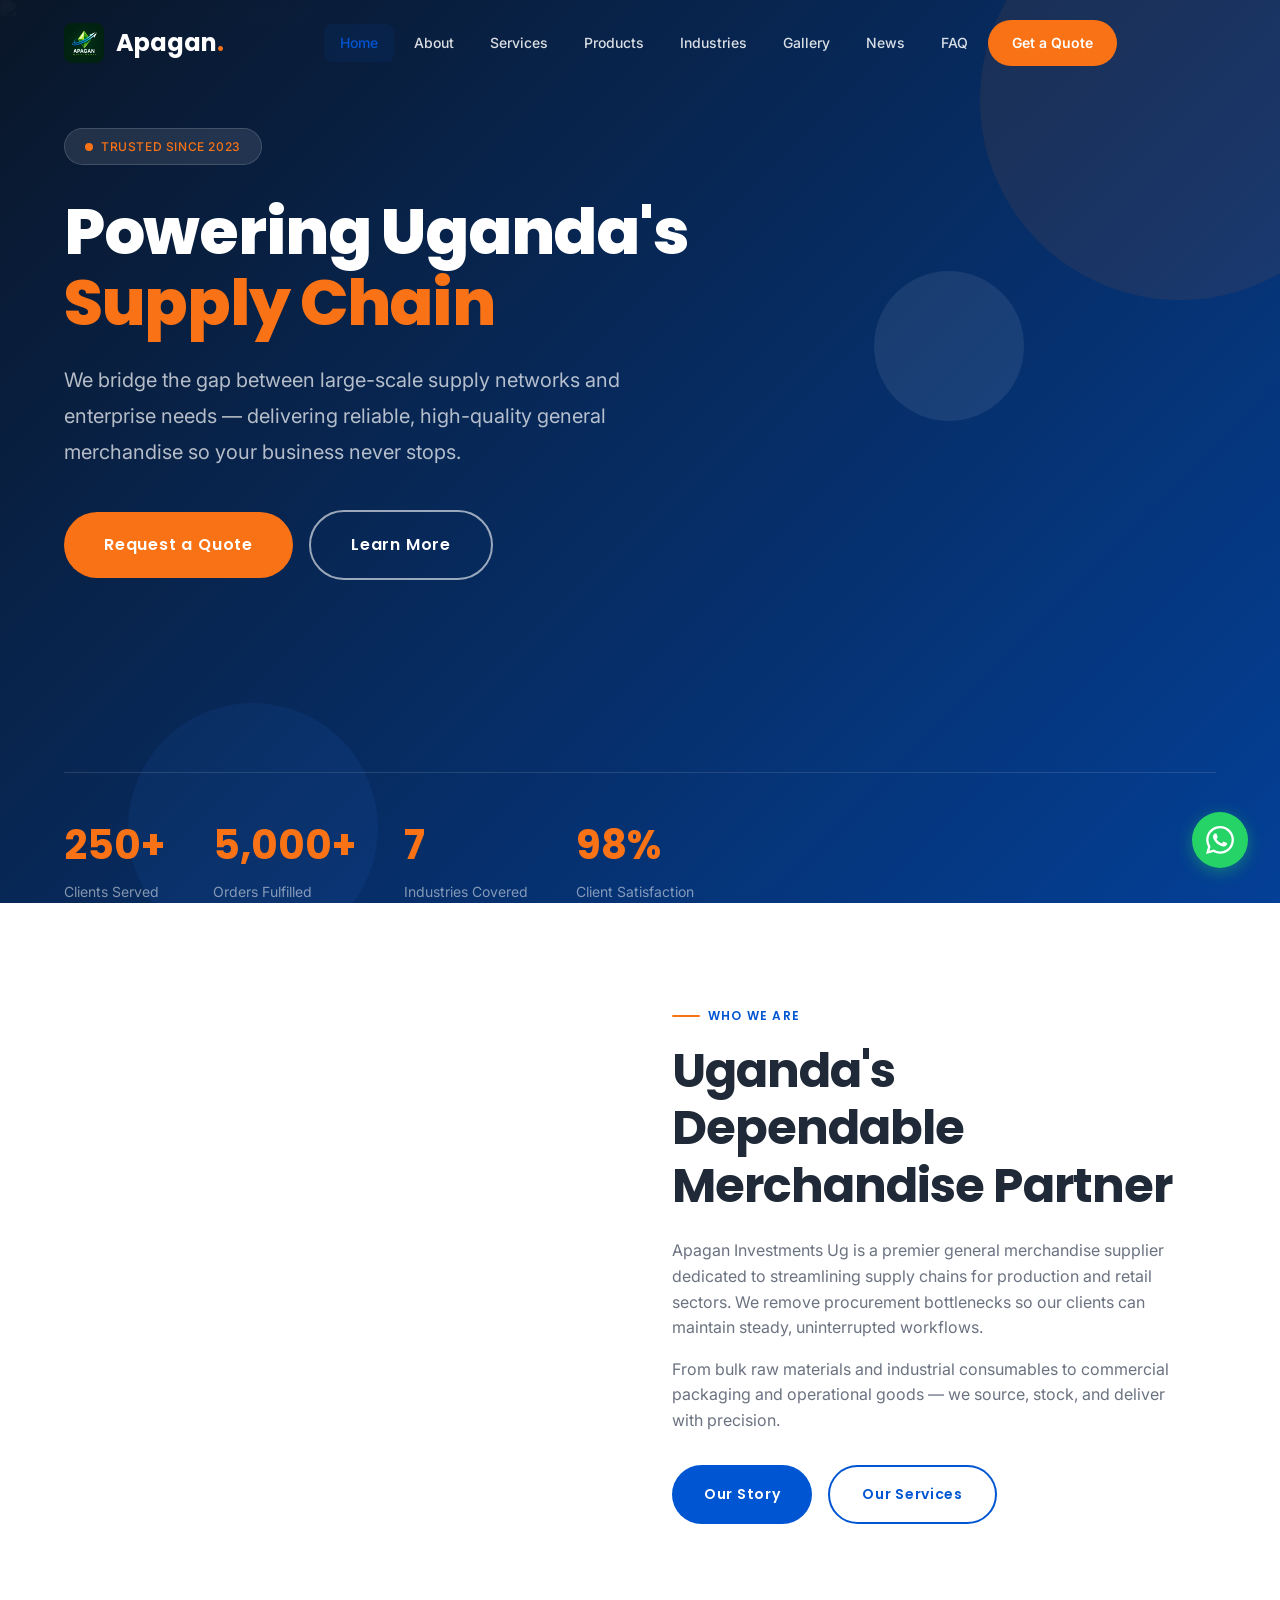
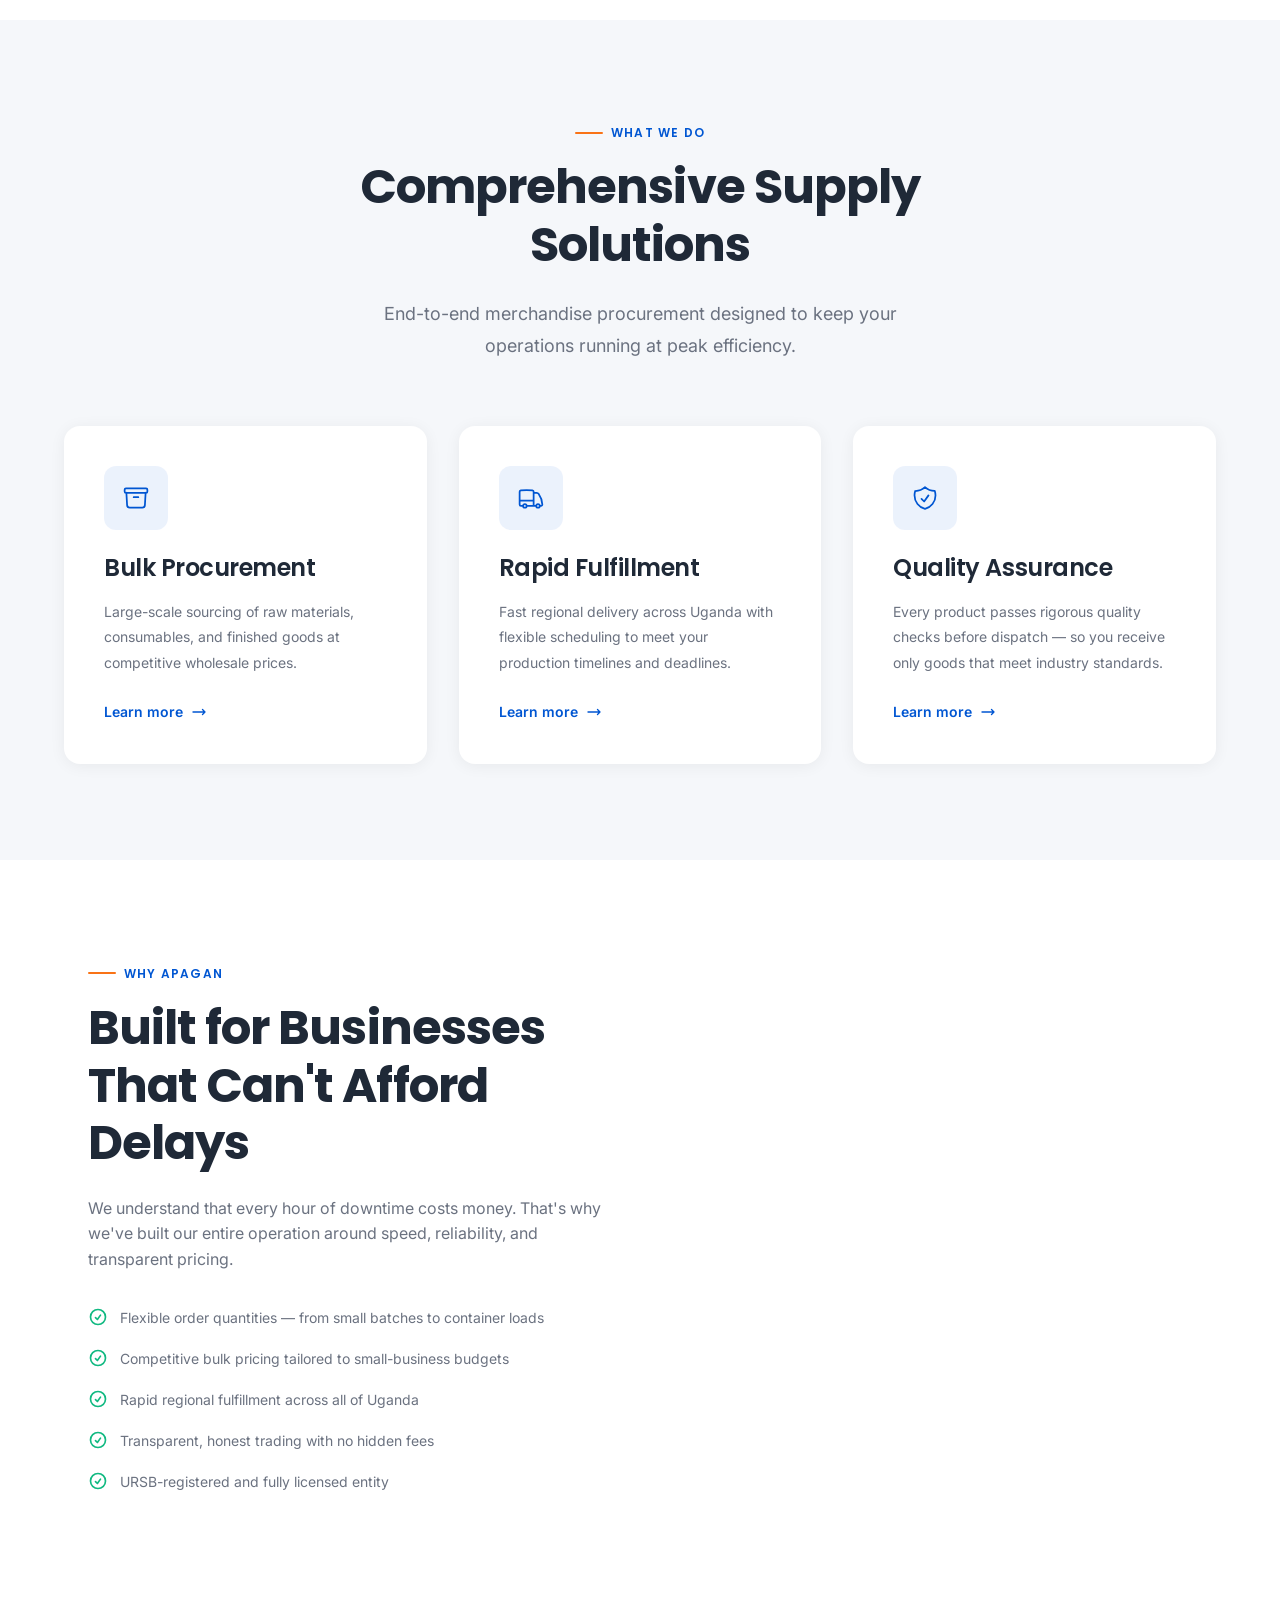
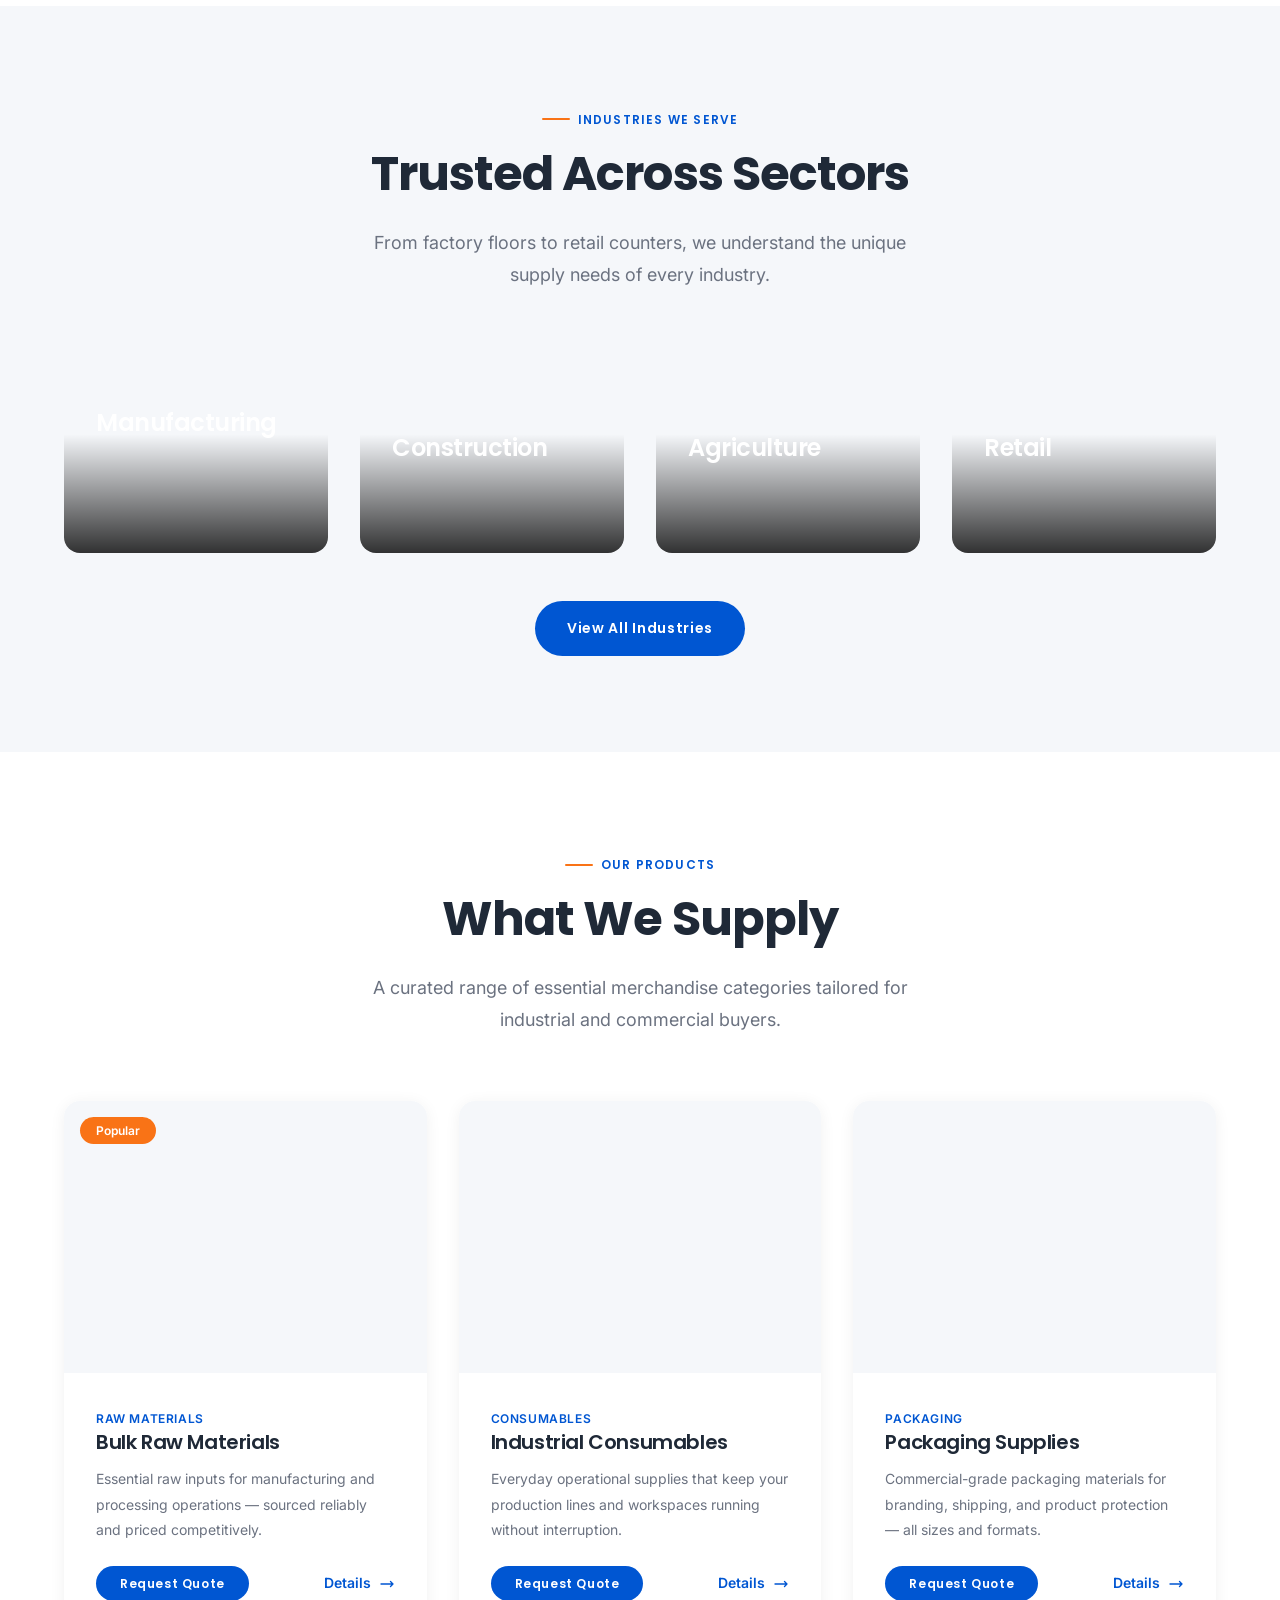
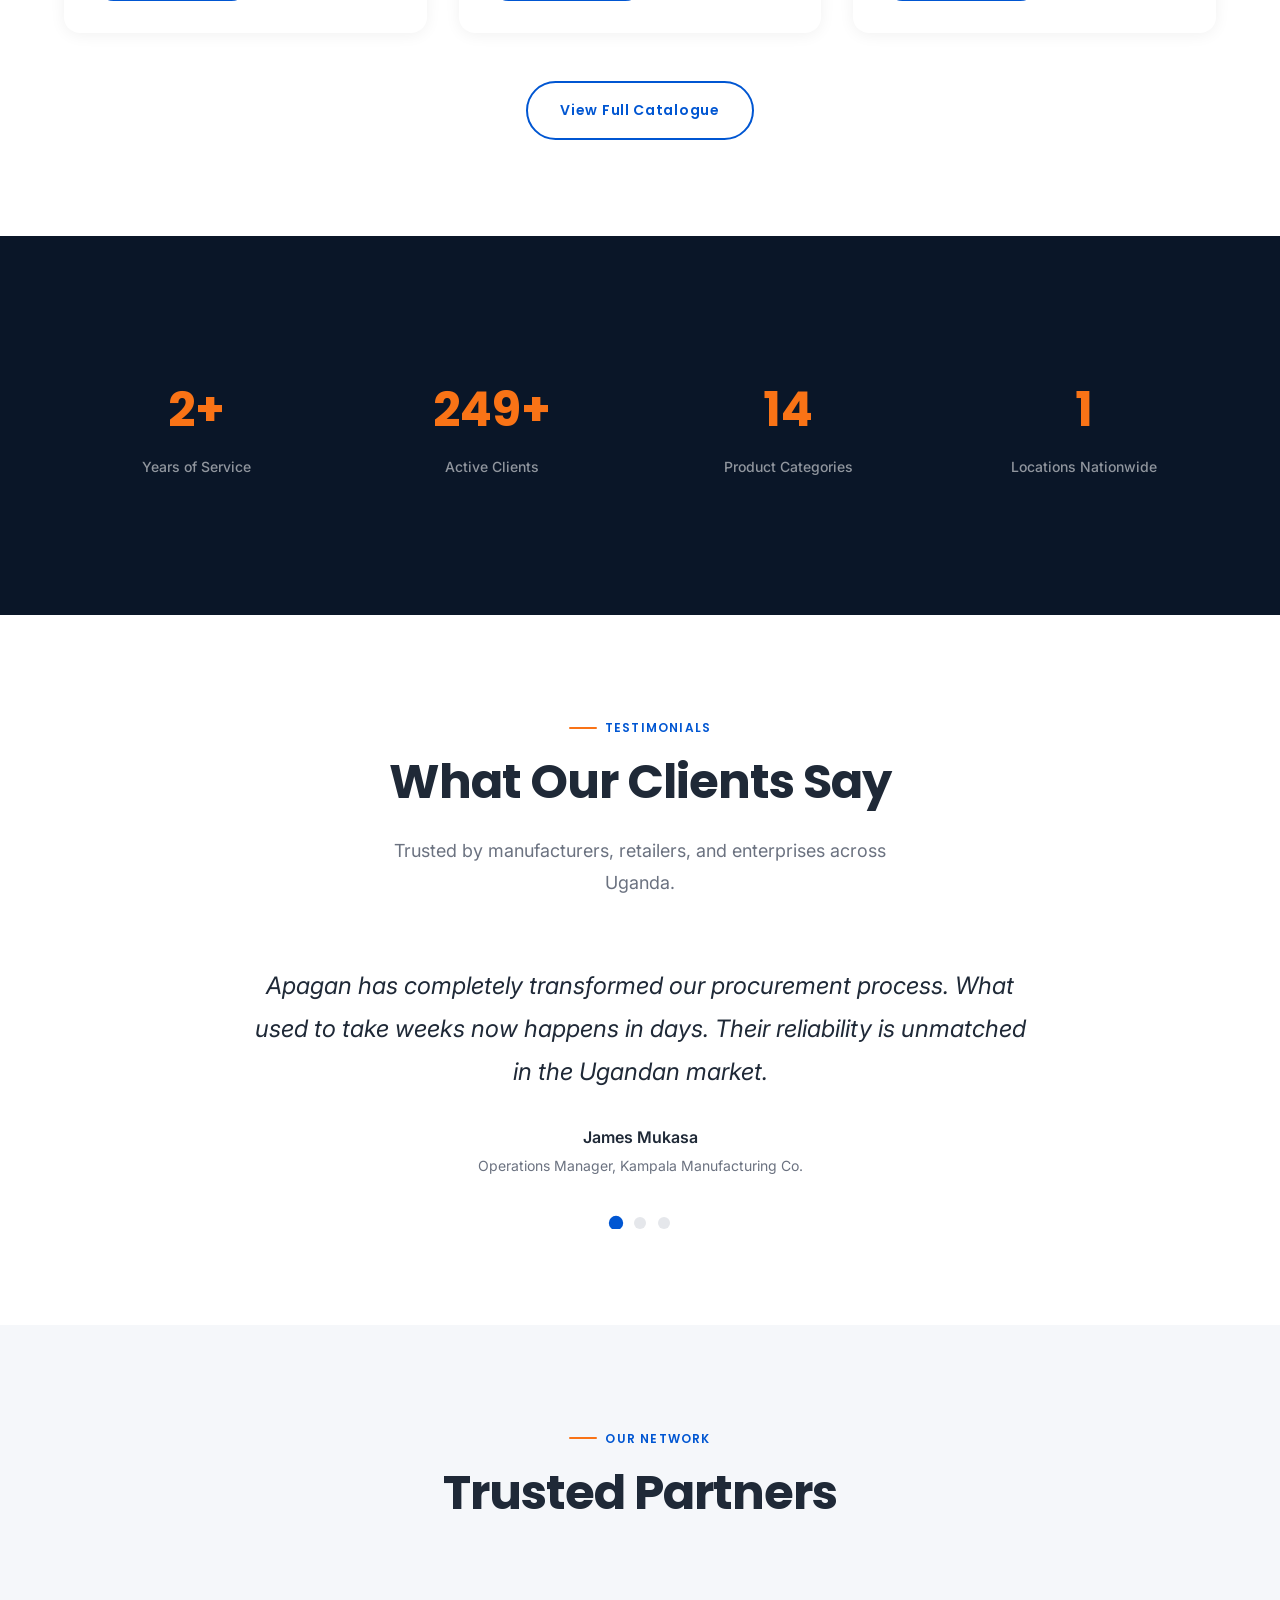
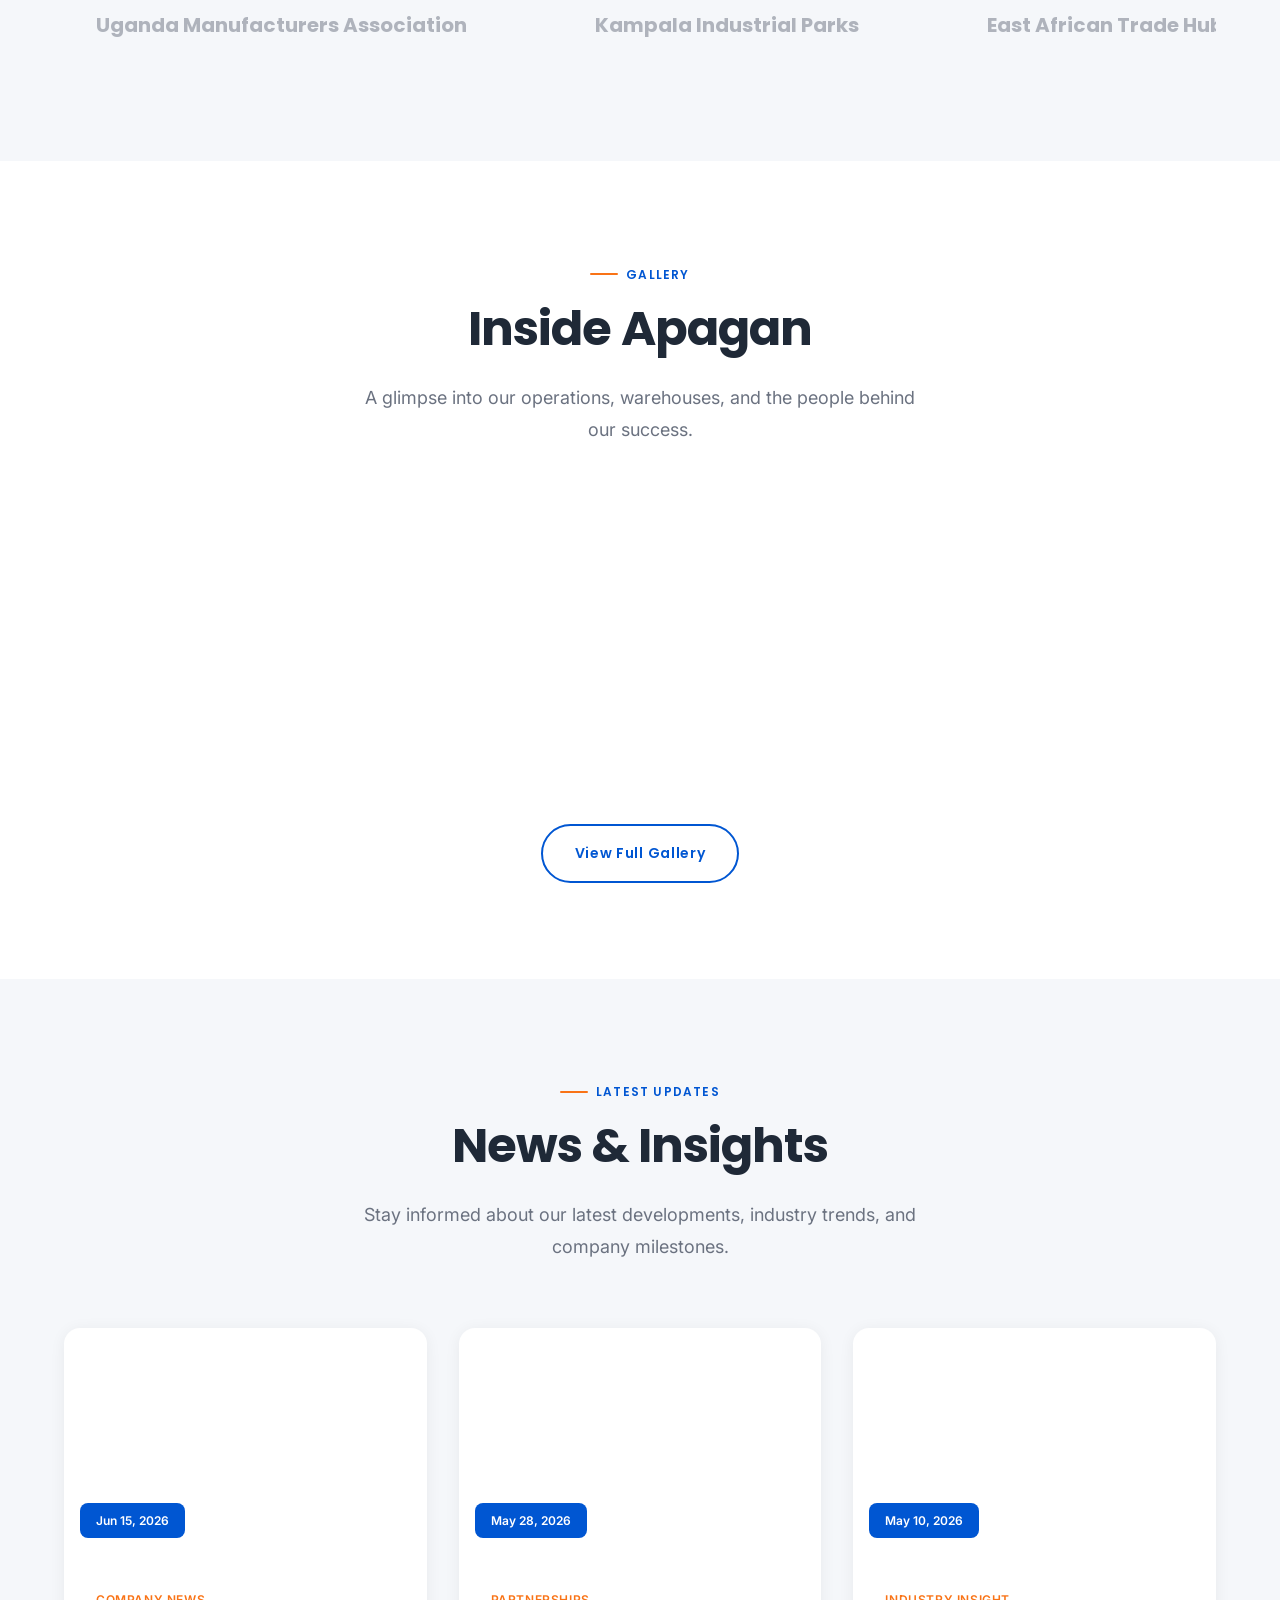
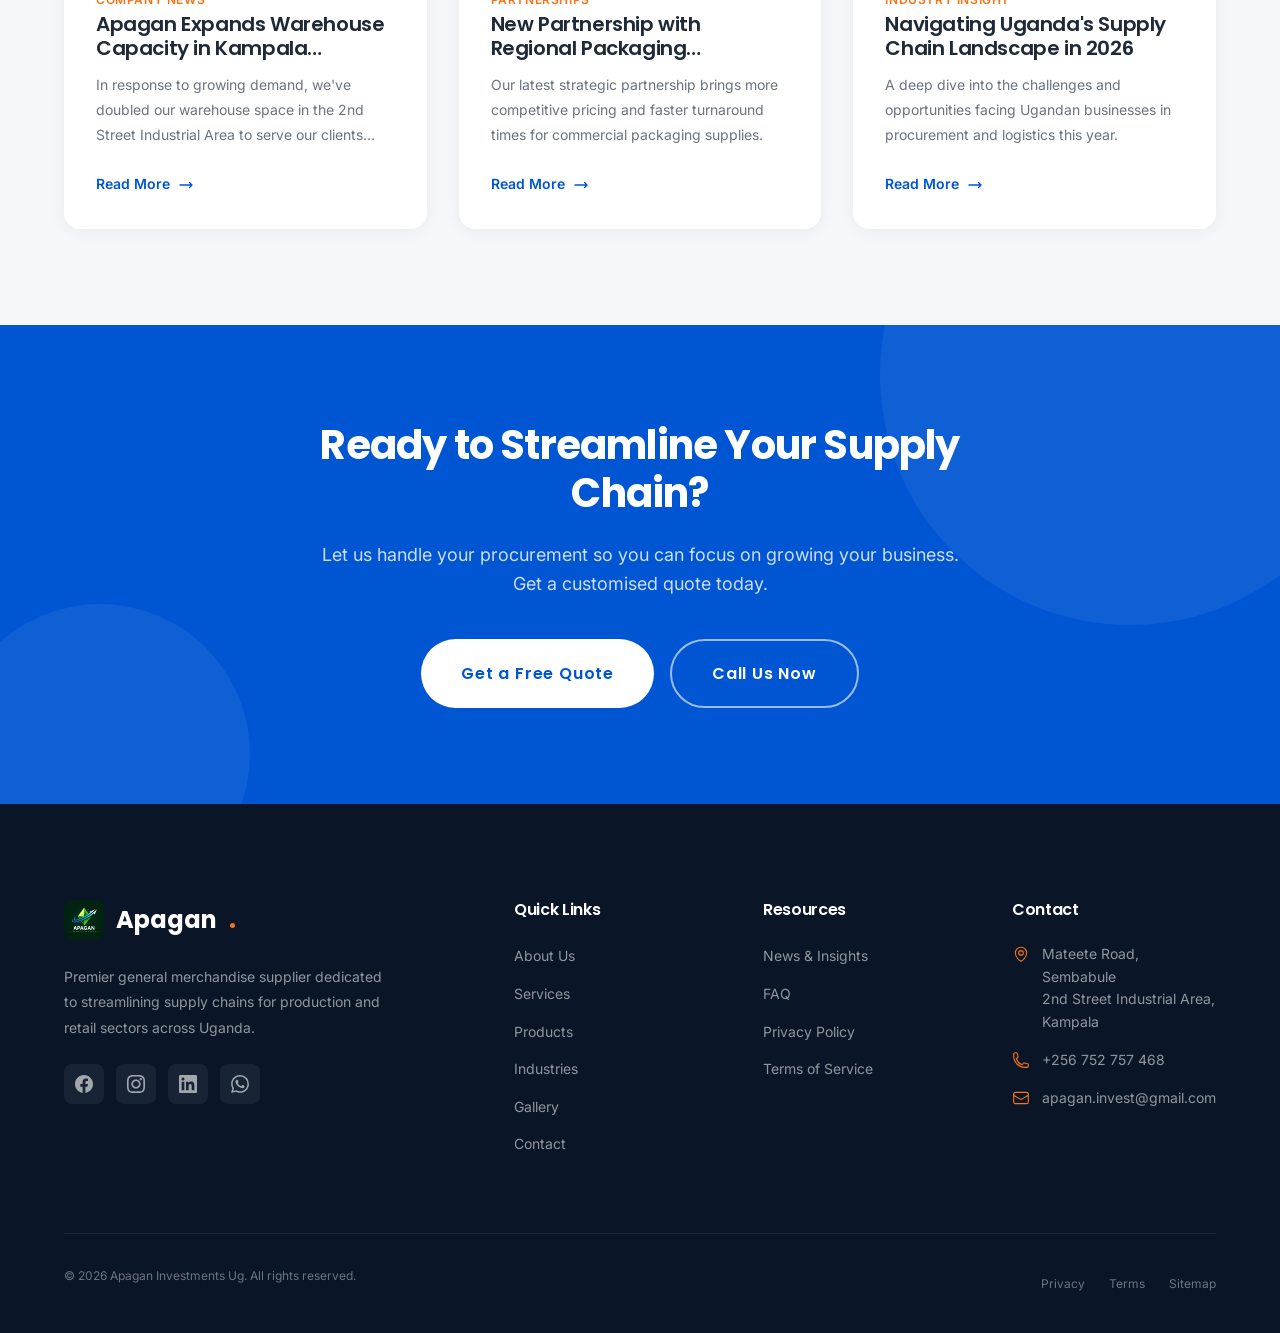
==== commit c4f1ebd2: "feat: add branding assets and update logo imagery across all pages" ====
--- a/index.html
+++ b/index.html
@@ -11,6 +11,10 @@
   <meta name="keywords" content="Apagan Investments Ug, general merchandise Uganda, bulk supplier Kampala, industrial supplies Uganda, packaging supplies, raw materials supplier, top companies in Uganda">
   <link rel="canonical" href="https://apagan-investments-ug.com/">
   <link rel="alternate" type="text/markdown" href="/llms.txt">
+
+  <!-- Favicon -->
+  <link rel="icon" type="image/jpeg" href="assets/images/apagan.jpeg">
+  <link rel="apple-touch-icon" href="assets/images/apagan.jpeg">
 
   <!-- Open Graph -->
   <meta property="og:type" content="website">
@@ -51,7 +55,8 @@
       }
     ],
     "sameAs": [
-      "https://www.facebook.com/apaganinvestments",
+      "https://www.facebook.com/Apaganinvestmentsug",
+      "https://www.instagram.com/apaganinvestmentsug1",
       "https://www.linkedin.com/company/apaganinvestments"
     ],
     "keywords": "Top general merchandise supplier, Kampala packaging, Uganda bulk raw materials, industrial consumables",
@@ -94,7 +99,7 @@
     <div class="container">
       <div class="header__inner">
         <a href="index.html" class="header__logo" aria-label="Apagan Investments Home">
-          <div class="header__logo-icon">A</div>
+          <img src="assets/images/apagan.jpeg" alt="Apagan Logo" class="header__logo-icon">
           <div class="header__logo-text">Apagan<span>.</span></div>
         </a>
 
@@ -603,13 +608,16 @@
         <!-- Brand Column -->
         <div class="footer__brand">
           <a href="index.html" class="footer__logo">
-            <div class="footer__logo-icon">A</div>
+            <img src="assets/images/apagan.jpeg" alt="Apagan Logo" class="footer__logo-icon">
             Apagan<span>.</span>
           </a>
           <p class="footer__desc">Premier general merchandise supplier dedicated to streamlining supply chains for production and retail sectors across Uganda.</p>
           <div class="footer__social">
-            <a href="https://www.facebook.com/apaganinvestments" target="_blank" rel="noopener noreferrer" aria-label="Facebook">
+            <a href="https://www.facebook.com/apagan investments ug." target="_blank" rel="noopener noreferrer" aria-label="Facebook">
               <svg xmlns="http://www.w3.org/2000/svg" width="18" height="18" viewBox="0 0 24 24" fill="currentColor"><path d="M24 12.073c0-6.627-5.373-12-12-12s-12 5.373-12 12c0 5.99 4.388 10.954 10.125 11.854v-8.385H7.078v-3.47h3.047V9.43c0-3.007 1.792-4.669 4.533-4.669 1.312 0 2.686.235 2.686.235v2.953H15.83c-1.491 0-1.956.925-1.956 1.874v2.25h3.328l-.532 3.47h-2.796v8.385C19.612 23.027 24 18.062 24 12.073z"/></svg>
+            </a>
+            <a href="https://www.instagram.com/apaganinvestmentsug1" target="_blank" rel="noopener noreferrer" aria-label="Instagram">
+              <svg xmlns="http://www.w3.org/2000/svg" width="18" height="18" viewBox="0 0 24 24" fill="currentColor"><path d="M12 2.163c3.204 0 3.584.012 4.85.07 3.252.148 4.771 1.691 4.919 4.919.058 1.265.069 1.645.069 4.849 0 3.205-.012 3.584-.069 4.849-.149 3.225-1.664 4.771-4.919 4.919-1.266.058-1.644.07-4.85.07-3.204 0-3.584-.012-4.849-.07-3.26-.149-4.771-1.699-4.919-4.92-.058-1.265-.07-1.644-.07-4.849 0-3.204.013-3.583.07-4.849.149-3.227 1.664-4.771 4.919-4.919 1.266-.057 1.645-.069 4.849-.069zm0-2.163c-3.259 0-3.667.014-4.947.072-4.358.2-6.78 2.618-6.98 6.98-.059 1.281-.073 1.689-.073 4.948 0 3.259.014 3.668.072 4.948.2 4.358 2.618 6.78 6.98 6.98 1.281.058 1.689.072 4.948.072 3.259 0 3.668-.014 4.948-.072 4.354-.2 6.782-2.618 6.979-6.98.059-1.28.073-1.689.073-4.948 0-3.259-.014-3.667-.072-4.947-.196-4.354-2.617-6.78-6.979-6.98-1.281-.059-1.69-.073-4.949-.073zm0 5.838c-3.403 0-6.162 2.759-6.162 6.162s2.759 6.163 6.162 6.163 6.162-2.759 6.162-6.163c0-3.403-2.759-6.162-6.162-6.162zm0 10.162c-2.209 0-4-1.79-4-4 0-2.209 1.791-4 4-4s4 1.791 4 4c0 2.21-1.791 4-4 4zm6.406-11.845c-.796 0-1.441.645-1.441 1.44s.645 1.44 1.441 1.44c.795 0 1.439-.645 1.439-1.44s-.644-1.44-1.439-1.44z"/></svg>
             </a>
             <a href="https://www.linkedin.com/company/apaganinvestments" target="_blank" rel="noopener noreferrer" aria-label="LinkedIn">
               <svg xmlns="http://www.w3.org/2000/svg" width="18" height="18" viewBox="0 0 24 24" fill="currentColor"><path d="M20.447 20.452h-3.554v-5.569c0-1.328-.027-3.037-1.852-3.037-1.853 0-2.136 1.445-2.136 2.939v5.667H9.351V9h3.414v1.561h.046c.477-.9 1.637-1.85 3.37-1.85 3.601 0 4.267 2.37 4.267 5.455v6.286zM5.337 7.433a2.062 2.062 0 01-2.063-2.065 2.064 2.064 0 112.063 2.065zm1.782 13.019H3.555V9h3.564v11.452zM22.225 0H1.771C.792 0 0 .774 0 1.729v20.542C0 23.227.792 24 1.771 24h20.451C23.2 24 24 23.227 24 22.271V1.729C24 .774 23.2 0 22.222 0h.003z"/></svg>
--- a/assets/css/style.css
+++ b/assets/css/style.css
@@ -203,14 +203,8 @@
 .header__logo-icon {
   width: 40px;
   height: 40px;
-  background: var(--color-secondary);
   border-radius: var(--radius-md);
-  display: flex;
-  align-items: center;
-  justify-content: center;
-  font-weight: var(--fw-extrabold);
-  font-size: var(--fs-lg);
-  color: var(--color-text-inverse);
+  object-fit: cover;
   flex-shrink: 0;
 }
 
@@ -1535,14 +1529,9 @@
 .footer__logo-icon {
   width: 40px;
   height: 40px;
-  background: var(--color-secondary);
   border-radius: var(--radius-md);
-  display: flex;
-  align-items: center;
-  justify-content: center;
-  font-weight: var(--fw-extrabold);
-  font-size: var(--fs-lg);
-  color: var(--color-text-inverse);
+  object-fit: cover;
+  flex-shrink: 0;
 }
 
 .footer__logo span {
